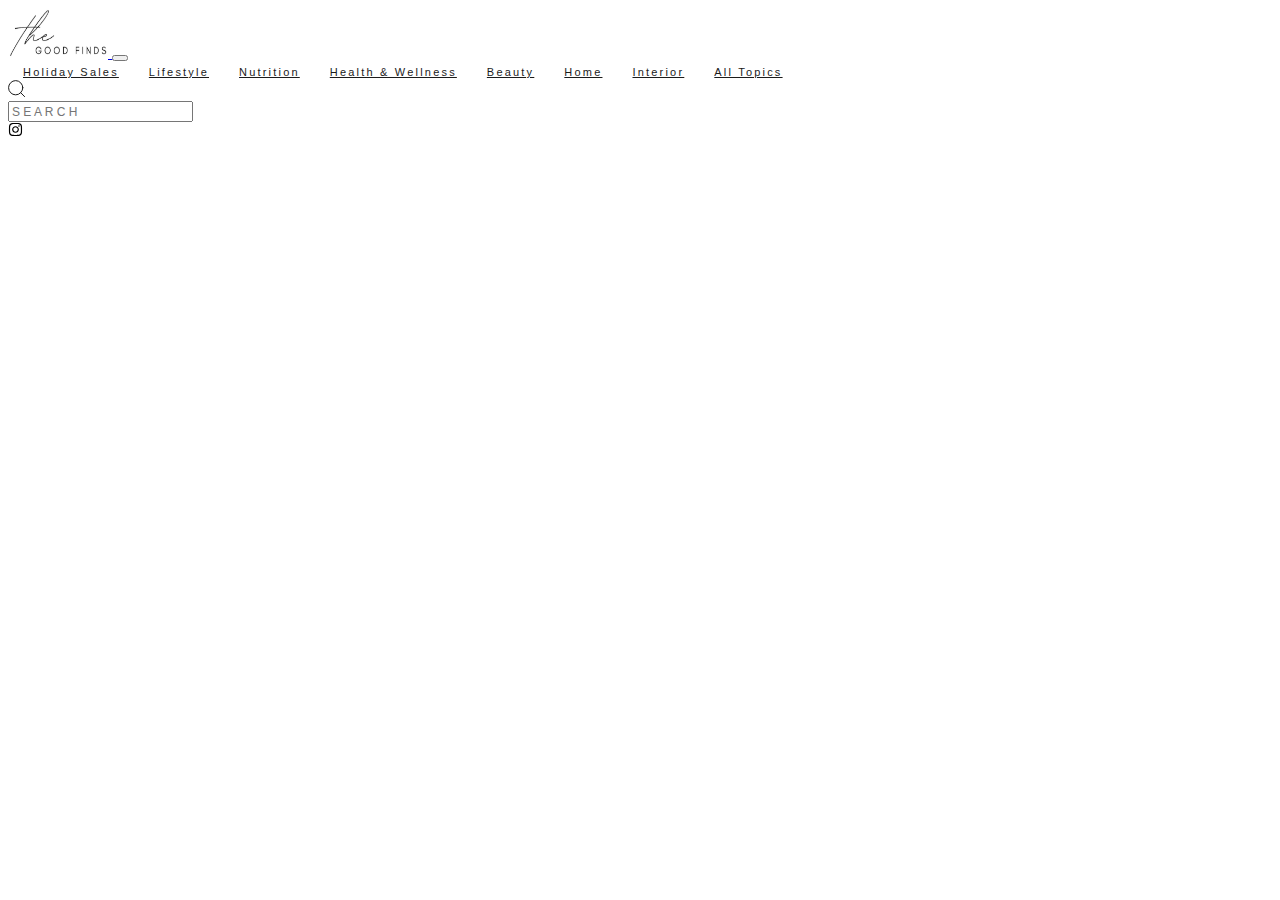
==== index.html @ d4df84d6 "first" ====
<!doctype html>
<html lang="en">

<head>
    <title>Title</title>
    <!-- Required meta tags -->
    <meta charset="utf-8" />
    <meta name="viewport" content="width=device-width, initial-scale=1, shrink-to-fit=no" />

    <!-- Bootstrap CSS v5.2.1 -->
    <link href="https://cdn.jsdelivr.net/npm/bootstrap@5.3.2/dist/css/bootstrap.min.css" rel="stylesheet"
        integrity="sha384-T3c6CoIi6uLrA9TneNEoa7RxnatzjcDSCmG1MXxSR1GAsXEV/Dwwykc2MPK8M2HN" crossorigin="anonymous" />
    <link rel="stylesheet" href="assets/css/style.css">
    <!-- <link rel="stylesheet" href="https://pro.fontawesome.com/releases/v6.0.0-beta3/css/all.css"> -->
</head>

<body>
    <!-- navbar -->
    <header>
        <nav class="navbar navbar-expand-lg custom-navbar py-0">
            <div class="container-fluid h-100" style="max-width: 1500px;">
                <a class="navbar-brand" href="#!">
                    <img src="assets/images/logo/logo.webp" alt="logo" width="100" height="50">
                </a>
                <button class="navbar-toggler d-lg-none" type="button" data-bs-toggle="collapse"
                    data-bs-target="#collapsibleNavId" aria-controls="collapsibleNavId" aria-expanded="false"
                    aria-label="Toggle navigation">
                    <span class="navbar-toggler-icon"></span>
                </button>
                <div class="collapse navbar-collapse custom-navbar-collapse" id="collapsibleNavId">
                    <nav class="nav-under mx-auto">
                        <ul class="menu">
                            <li class="menu-item position-relative pointer mx-2 mx-xxl-3 align-content-center">
                                <a href="#!" class="text-decoration-none text-uppercase">
                                    Holiday Sales
                                </a>
                            </li>
                            <li class="menu-item position-relative pointer mx-2 mx-xxl-3 align-content-center">
                                <a href="#!" class="text-decoration-none text-uppercase">
                                    Lifestyle
                                </a>
                            </li>
                            <li class="menu-item position-relative pointer mx-2 mx-xxl-3 align-content-center">
                                <a href="#!" class="text-decoration-none text-uppercase">
                                    Nutrition
                                </a>
                            </li>
                            <li class="menu-item position-relative pointer mx-2 mx-xxl-3 align-content-center">
                                <a href="#!" class="text-decoration-none text-uppercase">
                                    Health & Wellness
                                </a>
                            </li>
                            <li class="menu-item position-relative pointer mx-2 mx-xxl-3 align-content-center">
                                <a href="#!" class="text-decoration-none text-uppercase">
                                    Beauty
                                </a>
                            </li>
                            <li class="menu-item position-relative pointer mx-2 mx-xxl-3 align-content-center">
                                <a href="#!" class="text-decoration-none text-uppercase">
                                    Home
                                </a>
                            </li>
                            <li class="menu-item position-relative pointer mx-2 mx-xxl-3 align-content-center">
                                <a href="#!" class="text-decoration-none text-uppercase">
                                    Interior
                                </a>
                            </li>
                            <li class="menu-item position-relative pointer mx-2 mx-xxl-3 align-content-center">
                                <a href="#!" class="text-decoration-none text-uppercase">
                                    All Topics
                                </a>
                            </li>
                        </ul>
                        <div class="underline"></div>
                    </nav>
                    <form class="d-flex my-2 my-lg-0">
                        <div class="d-flex justify-content-center align-items-center">
                            <div class="">
                                <svg xmlns="http://www.w3.org/2000/svg" xmlns:xlink="http://www.w3.org/1999/xlink"
                                    x="0px" y="0px" width="17.17px" height="17.21px" viewBox="3.42 3.38 17.17 17.21"
                                    enable-background="new 3.42 3.38 17.17 17.21" xml:space="preserve">
                                    <g>
                                        <circle fill="none" stroke="#1B1B1B" stroke-linecap="round"
                                            stroke-linejoin="round" cx="11.11" cy="11.11" r="7.11"></circle>
                                        <line fill="none" stroke="#1B1B1B" stroke-linecap="round"
                                            stroke-linejoin="round" x1="20" y1="20" x2="16.13" y2="16.13"></line>
                                    </g>
                                </svg>
                            </div>
                            <div class="ps-1 d-flex justify-content-center align-items-center">
                                <input class="navbar-input border-0 py-1 rounded ps-2 outline-none" placeholder="S E A R C H"
                                    type="search" name="" id="">
                                <div class="navbar-insta">
                                    <svg xmlns="http://www.w3.org/2000/svg" width="15" height="15"
                                        viewBox="0 0 448 512">
                                        <path
                                            d="M224.1 141c-63.6 0-114.9 51.3-114.9 114.9s51.3 114.9 114.9 114.9S339 319.5 339 255.9 287.7 141 224.1 141zm0 189.6c-41.1 0-74.7-33.5-74.7-74.7s33.5-74.7 74.7-74.7 74.7 33.5 74.7 74.7-33.6 74.7-74.7 74.7zm146.4-194.3c0 14.9-12 26.8-26.8 26.8-14.9 0-26.8-12-26.8-26.8s12-26.8 26.8-26.8 26.8 12 26.8 26.8zm76.1 27.2c-1.7-35.9-9.9-67.7-36.2-93.9-26.2-26.2-58-34.4-93.9-36.2-37-2.1-147.9-2.1-184.9 0-35.8 1.7-67.6 9.9-93.9 36.1s-34.4 58-36.2 93.9c-2.1 37-2.1 147.9 0 184.9 1.7 35.9 9.9 67.7 36.2 93.9s58 34.4 93.9 36.2c37 2.1 147.9 2.1 184.9 0 35.9-1.7 67.7-9.9 93.9-36.2 26.2-26.2 34.4-58 36.2-93.9 2.1-37 2.1-147.8 0-184.8zM398.8 388c-7.8 19.6-22.9 34.7-42.6 42.6-29.5 11.7-99.5 9-132.1 9s-102.7 2.6-132.1-9c-19.6-7.8-34.7-22.9-42.6-42.6-11.7-29.5-9-99.5-9-132.1s-2.6-102.7 9-132.1c7.8-19.6 22.9-34.7 42.6-42.6 29.5-11.7 99.5-9 132.1-9s102.7-2.6 132.1 9c19.6 7.8 34.7 22.9 42.6 42.6 11.7 29.5 9 99.5 9 132.1s2.7 102.7-9 132.1z" />
                                    </svg>
                                </div>
                            </div>
                        </div>
                    </form>
                </div>
            </div>
        </nav>
    </header>

    <!-- navbar -->
    <main></main>
    <footer>
        <!-- place footer here -->
    </footer>
    <!-- Bootstrap JavaScript Libraries -->
    <script src="https://cdn.jsdelivr.net/npm/@popperjs/core@2.11.8/dist/umd/popper.min.js"
        integrity="sha384-I7E8VVD/ismYTF4hNIPjVp/Zjvgyol6VFvRkX/vR+Vc4jQkC+hVqc2pM8ODewa9r"
        crossorigin="anonymous"></script>

    <script src="https://cdn.jsdelivr.net/npm/bootstrap@5.3.2/dist/js/bootstrap.min.js"
        integrity="sha384-BBtl+eGJRgqQAUMxJ7pMwbEyER4l1g+O15P+16Ep7Q9Q+zqX6gSbd85u4mG4QzX+"
        crossorigin="anonymous"></script>
    <script>
        const menuItems = document.querySelectorAll('.menu-item');
        const underline = document.querySelector('.underline');

        menuItems.forEach(item => {
            item.addEventListener('mouseenter', (e) => {
                const itemRect = e.target.getBoundingClientRect();
                const navRect = e.target.parentElement.getBoundingClientRect();
                underline.style.width = `${itemRect.width}px`;
                underline.style.left = `${itemRect.left - navRect.left}px`;
            });

            item.addEventListener('mouseleave', () => {
                underline.style.width = '0';
            });
        });

    </script>
</body>

</html>
---- assets/css/style.css ----
/* *{

} */

/* DEFAULT CLASSES */
.outline-none {
  outline: none !important;
}
.underliner {
  text-decoration: none;
}
.underliner:hover {
  text-decoration: underline;
}
.pointer {
  cursor: pointer;
}
/* DEFAULT CLASSES */
/* --------------------------------------------- */
/* NAVBAR */
body {
  font-family: Arial, sans-serif;
}

.nav-under {
  position: relative;
}

.menu {
  display: flex;
  list-style: none;
  padding: 0;
  margin: 0;
}

.menu-item {
  margin: 0 15px;
  cursor: pointer;
  position: relative;
}
.menu-item > a {
  color: #1b1b1b;
  letter-spacing: 0.2em;
  font-size: 11px;
}

.underline {
  position: absolute;
  bottom: 0;
  height: 1px;
  background-color: #1b1b1b;
  width: 0;
  transition: 0.5s ease;
  transform: translateX(0);
}
.custom-navbar {
  height: 80px;
}
.custom-navbar-collapse {
  height: 100%;
}
.custom-navbar-collapse > nav,
.custom-navbar-collapse > nav > ul {
  height: 100%;
}
.navbar-input::placeholder {
  font-size: 12px;
  font-weight: 500;
}
.navbar-insta {
    transition: transform 0.3s ease;
}
.navbar-input{
    transition: all 0.2s ease;
}
.navbar-input:focus{
    box-shadow: -5px 0px 5px rgba(0, 0, 0, 0.119);
}
.navbar-input:focus + .navbar-insta {
  transform: translateX(2000%);
}
/* NAVBAR */
/* --------------------------------------------- */
/* INDEX */

/* INDEX */
/* --------------------------------------------- */

/* --------------------------------------------- */
/* --------------------------------------------- */
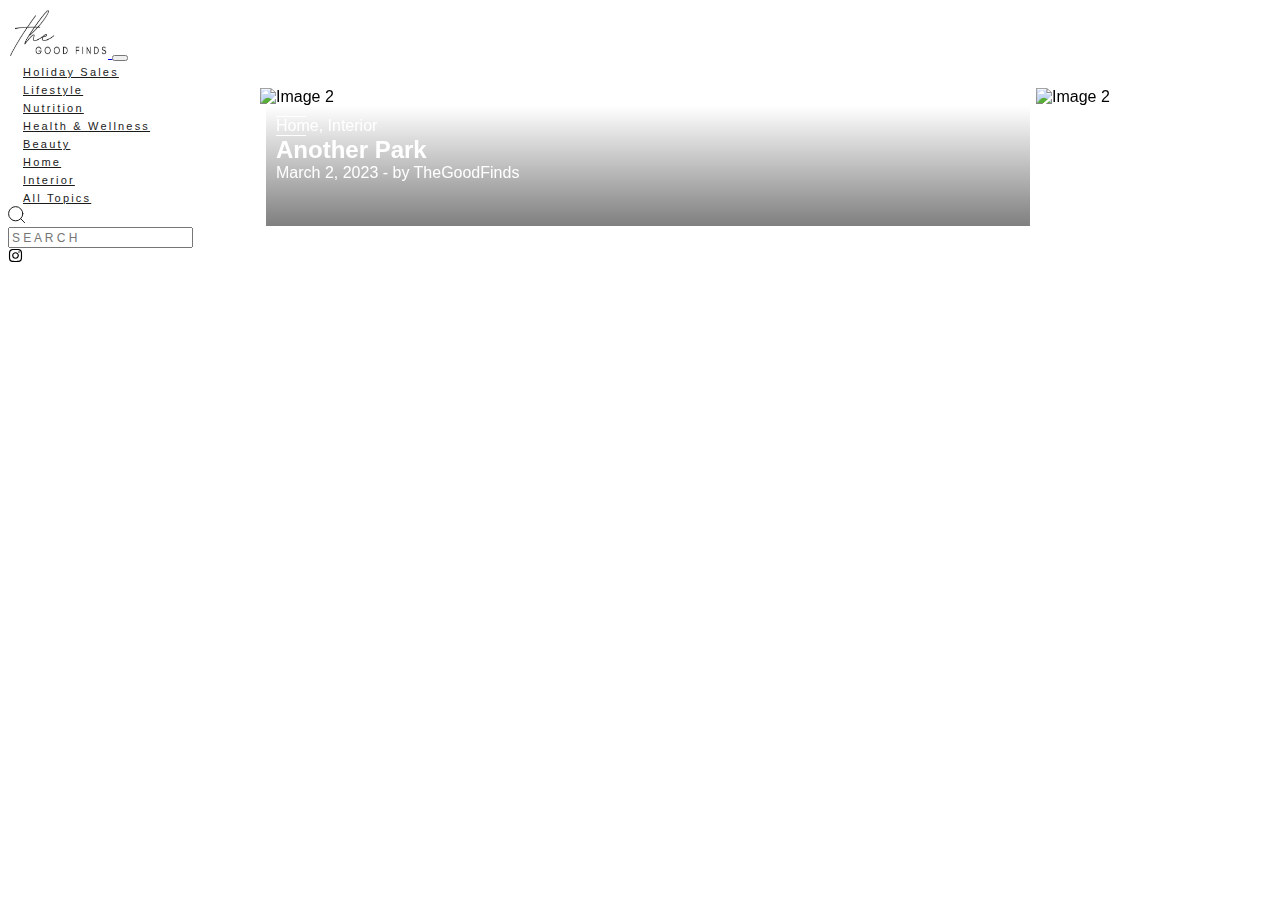
==== commit 6e5ce080: "second" ====
--- a/index.html
+++ b/index.html
@@ -12,9 +12,12 @@
         integrity="sha384-T3c6CoIi6uLrA9TneNEoa7RxnatzjcDSCmG1MXxSR1GAsXEV/Dwwykc2MPK8M2HN" crossorigin="anonymous" />
     <link rel="stylesheet" href="assets/css/style.css">
     <!-- <link rel="stylesheet" href="https://pro.fontawesome.com/releases/v6.0.0-beta3/css/all.css"> -->
+    <link rel="stylesheet" href="https://cdn.jsdelivr.net/npm/@splidejs/splide@4.1.4/dist/css/splide.min.css">
+
+
 </head>
 
-<body>
+<body class="">
     <!-- navbar -->
     <header>
         <nav class="navbar navbar-expand-lg custom-navbar py-0">
@@ -29,7 +32,7 @@
                 </button>
                 <div class="collapse navbar-collapse custom-navbar-collapse" id="collapsibleNavId">
                     <nav class="nav-under mx-auto">
-                        <ul class="menu">
+                        <ul class="menu d-block d-lg-flex">
                             <li class="menu-item position-relative pointer mx-2 mx-xxl-3 align-content-center">
                                 <a href="#!" class="text-decoration-none text-uppercase">
                                     Holiday Sales
@@ -73,43 +76,135 @@
                         </ul>
                         <div class="underline"></div>
                     </nav>
-                    <form class="d-flex my-2 my-lg-0">
-                        <div class="d-flex justify-content-center align-items-center">
-                            <div class="">
-                                <svg xmlns="http://www.w3.org/2000/svg" xmlns:xlink="http://www.w3.org/1999/xlink"
-                                    x="0px" y="0px" width="17.17px" height="17.21px" viewBox="3.42 3.38 17.17 17.21"
-                                    enable-background="new 3.42 3.38 17.17 17.21" xml:space="preserve">
-                                    <g>
-                                        <circle fill="none" stroke="#1B1B1B" stroke-linecap="round"
-                                            stroke-linejoin="round" cx="11.11" cy="11.11" r="7.11"></circle>
-                                        <line fill="none" stroke="#1B1B1B" stroke-linecap="round"
-                                            stroke-linejoin="round" x1="20" y1="20" x2="16.13" y2="16.13"></line>
-                                    </g>
+
+                </div>
+                <form class="d-flex my-2 my-lg-0 d-none d-lg-block">
+                    <div class="d-flex justify-content-center align-items-center">
+                        <div class="">
+                            <svg xmlns="http://www.w3.org/2000/svg" xmlns:xlink="http://www.w3.org/1999/xlink" x="0px"
+                                y="0px" width="17.17px" height="17.21px" viewBox="3.42 3.38 17.17 17.21"
+                                enable-background="new 3.42 3.38 17.17 17.21" xml:space="preserve">
+                                <g>
+                                    <circle fill="none" stroke="#1B1B1B" stroke-linecap="round" stroke-linejoin="round"
+                                        cx="11.11" cy="11.11" r="7.11"></circle>
+                                    <line fill="none" stroke="#1B1B1B" stroke-linecap="round" stroke-linejoin="round"
+                                        x1="20" y1="20" x2="16.13" y2="16.13"></line>
+                                </g>
+                            </svg>
+                        </div>
+                        <div class="ps-1 d-flex justify-content-center align-items-center">
+                            <input class="navbar-input border-0 py-1 rounded ps-2 outline-none"
+                                placeholder="S E A R C H" type="search" name="" id="">
+                            <div class="navbar-insta">
+                                <svg xmlns="http://www.w3.org/2000/svg" width="15" height="15" viewBox="0 0 448 512">
+                                    <path
+                                        d="M224.1 141c-63.6 0-114.9 51.3-114.9 114.9s51.3 114.9 114.9 114.9S339 319.5 339 255.9 287.7 141 224.1 141zm0 189.6c-41.1 0-74.7-33.5-74.7-74.7s33.5-74.7 74.7-74.7 74.7 33.5 74.7 74.7-33.6 74.7-74.7 74.7zm146.4-194.3c0 14.9-12 26.8-26.8 26.8-14.9 0-26.8-12-26.8-26.8s12-26.8 26.8-26.8 26.8 12 26.8 26.8zm76.1 27.2c-1.7-35.9-9.9-67.7-36.2-93.9-26.2-26.2-58-34.4-93.9-36.2-37-2.1-147.9-2.1-184.9 0-35.8 1.7-67.6 9.9-93.9 36.1s-34.4 58-36.2 93.9c-2.1 37-2.1 147.9 0 184.9 1.7 35.9 9.9 67.7 36.2 93.9s58 34.4 93.9 36.2c37 2.1 147.9 2.1 184.9 0 35.9-1.7 67.7-9.9 93.9-36.2 26.2-26.2 34.4-58 36.2-93.9 2.1-37 2.1-147.8 0-184.8zM398.8 388c-7.8 19.6-22.9 34.7-42.6 42.6-29.5 11.7-99.5 9-132.1 9s-102.7 2.6-132.1-9c-19.6-7.8-34.7-22.9-42.6-42.6-11.7-29.5-9-99.5-9-132.1s-2.6-102.7 9-132.1c7.8-19.6 22.9-34.7 42.6-42.6 29.5-11.7 99.5-9 132.1-9s102.7-2.6 132.1 9c19.6 7.8 34.7 22.9 42.6 42.6 11.7 29.5 9 99.5 9 132.1s2.7 102.7-9 132.1z" />
                                 </svg>
                             </div>
-                            <div class="ps-1 d-flex justify-content-center align-items-center">
-                                <input class="navbar-input border-0 py-1 rounded ps-2 outline-none" placeholder="S E A R C H"
-                                    type="search" name="" id="">
-                                <div class="navbar-insta">
-                                    <svg xmlns="http://www.w3.org/2000/svg" width="15" height="15"
-                                        viewBox="0 0 448 512">
-                                        <path
-                                            d="M224.1 141c-63.6 0-114.9 51.3-114.9 114.9s51.3 114.9 114.9 114.9S339 319.5 339 255.9 287.7 141 224.1 141zm0 189.6c-41.1 0-74.7-33.5-74.7-74.7s33.5-74.7 74.7-74.7 74.7 33.5 74.7 74.7-33.6 74.7-74.7 74.7zm146.4-194.3c0 14.9-12 26.8-26.8 26.8-14.9 0-26.8-12-26.8-26.8s12-26.8 26.8-26.8 26.8 12 26.8 26.8zm76.1 27.2c-1.7-35.9-9.9-67.7-36.2-93.9-26.2-26.2-58-34.4-93.9-36.2-37-2.1-147.9-2.1-184.9 0-35.8 1.7-67.6 9.9-93.9 36.1s-34.4 58-36.2 93.9c-2.1 37-2.1 147.9 0 184.9 1.7 35.9 9.9 67.7 36.2 93.9s58 34.4 93.9 36.2c37 2.1 147.9 2.1 184.9 0 35.9-1.7 67.7-9.9 93.9-36.2 26.2-26.2 34.4-58 36.2-93.9 2.1-37 2.1-147.8 0-184.8zM398.8 388c-7.8 19.6-22.9 34.7-42.6 42.6-29.5 11.7-99.5 9-132.1 9s-102.7 2.6-132.1-9c-19.6-7.8-34.7-22.9-42.6-42.6-11.7-29.5-9-99.5-9-132.1s-2.6-102.7 9-132.1c7.8-19.6 22.9-34.7 42.6-42.6 29.5-11.7 99.5-9 132.1-9s102.7-2.6 132.1 9c19.6 7.8 34.7 22.9 42.6 42.6 11.7 29.5 9 99.5 9 132.1s2.7 102.7-9 132.1z" />
-                                    </svg>
-                                </div>
-                            </div>
                         </div>
-                    </form>
-                </div>
+                    </div>
+                </form>
             </div>
         </nav>
     </header>
-
     <!-- navbar -->
-    <main></main>
+    <main>
+        <!-- SPLIDE -->
+        <section>
+            <div class="container mt-md-5">
+                <div class="splide" id="image-slider">
+                    <div class="splide__track">
+                        <ul class="splide__list">
+
+
+                            <li class="main-splide splide__slide text-center">
+                                <img class="img-fluid" width="600px" height="250px"
+                                    src="https://thegoodfinds.co/wp-content/uploads/2023/02/Albany-Park-Sectional-e1678729182365.webp"
+                                    alt="Image 2">
+                                <div
+                                    class="position-absolute w-100 h-100 bottom-0 start-0 splide-inner-absolute d-flex flex-column justify-content-end">
+                                    <div class="caption w-100 position-relative">
+                                        <div class="position-absolute bottom-0 start-0 w-100">
+                                            <div class="overflow-hidden my-2 animate-1 d-flex justify-content-center align-items-center">
+                                                <div class="left-animate mx-2"></div>
+                                                <p>Home, Interior</p>
+                                                <div class="right-animate mx-2"></div>
+                                            </div>
+                                            <div class="overflow-hidden my-2 animate-2">
+                                                <h2>Another Park</h2>
+                                            </div>
+                                            <div class="overflow-hidden my-2 animate-3">
+                                                <p>March 2, 2023 - by TheGoodFinds</p>
+                                            </div>
+                                        </div>
+                                    </div>
+                                </div>
+
+                            </li>
+                            <li class="main-splide splide__slide text-center">
+                                <img class="img-fluid" width="600px" height="250px"
+                                    src="https://thegoodfinds.co/wp-content/uploads/2023/02/Albany-Park-Sectional-e1678729182365.webp"
+                                    alt="Image 2">
+                                <div
+                                    class="position-absolute w-100 h-100 bottom-0 start-0 splide-inner-absolute d-flex flex-column justify-content-end">
+                                    <div class="caption w-100 position-relative">
+                                        <div class="position-absolute bottom-0 start-0 w-100">
+                                            <div class="overflow-hidden my-2 animate-1 d-flex justify-content-center align-items-center">
+                                                <div class="left-animate mx-2"></div>
+                                                <p>Home, Interior</p>
+                                                <div class="right-animate mx-2"></div>
+                                            </div>
+                                            <div class="overflow-hidden my-2 animate-2">
+                                                <h2>Another Park</h2>
+                                            </div>
+                                            <div class="overflow-hidden my-2 animate-3">
+                                                <p>March 2, 2023 - by TheGoodFinds</p>
+                                            </div>
+                                        </div>
+                                    </div>
+                                </div>
+
+                            </li>
+                            <li class="main-splide splide__slide text-center">
+                                <img class="img-fluid" width="600px" height="250px"
+                                    src="https://thegoodfinds.co/wp-content/uploads/2023/02/Albany-Park-Sectional-e1678729182365.webp"
+                                    alt="Image 2">
+                                <div
+                                    class="position-absolute w-100 h-100 bottom-0 start-0 splide-inner-absolute d-flex flex-column justify-content-end">
+                                    <div class="caption w-100 position-relative">
+                                        <div class="position-absolute bottom-0 start-0 w-100">
+                                            <div class="overflow-hidden my-2 animate-1 d-flex justify-content-center align-items-center">
+                                                <div class="left-animate mx-2"></div>
+                                                <p>Home, Interior</p>
+                                                <div class="right-animate mx-2"></div>
+                                            </div>
+                                            <div class="overflow-hidden my-2 animate-2">
+                                                <h2>Another Park</h2>
+                                            </div>
+                                            <div class="overflow-hidden my-2 animate-3">
+                                                <p>March 2, 2023 - by TheGoodFinds</p>
+                                            </div>
+                                        </div>
+                                    </div>
+                                </div>
+
+                            </li>
+
+                            <!-- Add more slides as needed -->
+                        </ul>
+                    </div>
+                </div>
+            </div>
+        </section>
+        <!-- SPLIDE -->
+
+    </main>
     <footer>
         <!-- place footer here -->
     </footer>
+
+    <script src="https://cdn.jsdelivr.net/npm/@splidejs/splide@4.1.4/dist/js/splide.min.js"></script>
+    <script src="assets/js/app.js"></script>
     <!-- Bootstrap JavaScript Libraries -->
     <script src="https://cdn.jsdelivr.net/npm/@popperjs/core@2.11.8/dist/umd/popper.min.js"
         integrity="sha384-I7E8VVD/ismYTF4hNIPjVp/Zjvgyol6VFvRkX/vR+Vc4jQkC+hVqc2pM8ODewa9r"
@@ -119,23 +214,35 @@
         integrity="sha384-BBtl+eGJRgqQAUMxJ7pMwbEyER4l1g+O15P+16Ep7Q9Q+zqX6gSbd85u4mG4QzX+"
         crossorigin="anonymous"></script>
     <script>
-        const menuItems = document.querySelectorAll('.menu-item');
-        const underline = document.querySelector('.underline');
-
-        menuItems.forEach(item => {
-            item.addEventListener('mouseenter', (e) => {
-                const itemRect = e.target.getBoundingClientRect();
-                const navRect = e.target.parentElement.getBoundingClientRect();
-                underline.style.width = `${itemRect.width}px`;
-                underline.style.left = `${itemRect.left - navRect.left}px`;
-            });
-
-            item.addEventListener('mouseleave', () => {
-                underline.style.width = '0';
-            });
-        });
+
+        new Splide('#image-slider', {
+            type: 'loop',
+            perPage: 1,
+            autoplay: 1,
+            interval: 3000,
+            pagination: false,
+            arrows: false,
+            fixedHeight: 400,
+            //fixedWidth:600,
+            //gap:20,
+            padding: 342,
+            breakpoints: {
+
+                1199: {
+                    fixedHeight: 300,
+                    padding: 162
+                },
+                1399: {
+                    padding: 252
+                },
+            }
+        }).mount();
+
+
+
 
     </script>
+
 </body>
 
 </html>--- a/assets/css/style.css
+++ b/assets/css/style.css
@@ -15,11 +15,19 @@
 .pointer {
   cursor: pointer;
 }
+.fs-12px {
+  font-size: 12px;
+}
+.fs-14px {
+  font-size: 12px;
+}
 /* DEFAULT CLASSES */
 /* --------------------------------------------- */
 /* NAVBAR */
 body {
   font-family: Arial, sans-serif;
+  min-height: 100vh;
+  min-width: 100vw;
 }
 
 .nav-under {
@@ -27,7 +35,6 @@
 }
 
 .menu {
-  display: flex;
   list-style: none;
   padding: 0;
   margin: 0;
@@ -53,8 +60,10 @@
   transition: 0.5s ease;
   transform: translateX(0);
 }
-.custom-navbar {
-  height: 80px;
+@media (min-width: 992px) {
+  .custom-navbar {
+    height: 80px;
+  }
 }
 .custom-navbar-collapse {
   height: 100%;
@@ -68,13 +77,13 @@
   font-weight: 500;
 }
 .navbar-insta {
-    transition: transform 0.3s ease;
+  transition: transform 0.3s ease;
 }
-.navbar-input{
-    transition: all 0.2s ease;
+.navbar-input {
+  transition: all 0.2s ease;
 }
-.navbar-input:focus{
-    box-shadow: -5px 0px 5px rgba(0, 0, 0, 0.119);
+.navbar-input:focus {
+  box-shadow: -5px 0px 5px rgba(0, 0, 0, 0.119);
 }
 .navbar-input:focus + .navbar-insta {
   transform: translateX(2000%);
@@ -82,7 +91,86 @@
 /* NAVBAR */
 /* --------------------------------------------- */
 /* INDEX */
+@keyframes moveY {
+  from {
+    transform: translateY(100px);
+  }
+  to {
+    transform: translateY(0px);
+  }
+}
+@keyframes widthy {
+  from{
+    width: 0px;
+  }
+  to {
+    width: 30px;
+  }
+}
 
+.splide__slide {
+  position: relative;
+}
+
+/* .splide__slide img {
+  width: 100%;
+  height: auto;
+  } */
+.splide-inner-absolute {
+  padding-left: 6px;
+  padding-right: 6px;
+}
+.caption {
+  /* position: absolute; */
+  /* bottom: 0; */
+  /* left: 0; */
+  transition: opacity 0.4s ease;
+  /* transition: moveY 0.4s ease; */
+  background: linear-gradient(0deg, rgba(0, 0, 0, 0.5), #00000000);
+  color: white;
+  padding: 10px;
+  opacity: 0;
+  min-height: 100px;
+  /* border-radius: 5px; */
+}
+/* ------------------------------------------------------- */
+.left-animate,.right-animate{
+  height: 1px;
+  background: #fff;
+  width: 30px;
+}
+.splide__slide.is-visible {
+  .caption {
+    opacity: 1 !important;
+  }
+  /* .caption>div>div>p,.caption>div>div>h2  {
+    animation: moveY 0.5s ease;
+  } */
+  .caption > div > .animate-1 > p{
+    animation: moveY 0.3s ease;
+  }
+  .caption > div > .animate-2 > h2{
+    animation: moveY 0.6s ease;
+  }
+  .caption > div > .animate-3 > p{
+    animation: moveY 0.9s ease;
+  }
+  .left-animate,.right-animate{
+    animation: widthy 0.5s ease;
+  }
+}
+  /* ------------------------------------------------------- */
+.splide:not(.is-overflow) .splide__list {
+  justify-content: center;
+}
+.caption p,
+.caption h2 {
+  margin: 0;
+}
+/* .splider-imger{
+  width: 600px;
+  height: 400px;
+} */
 /* INDEX */
 /* --------------------------------------------- */
 
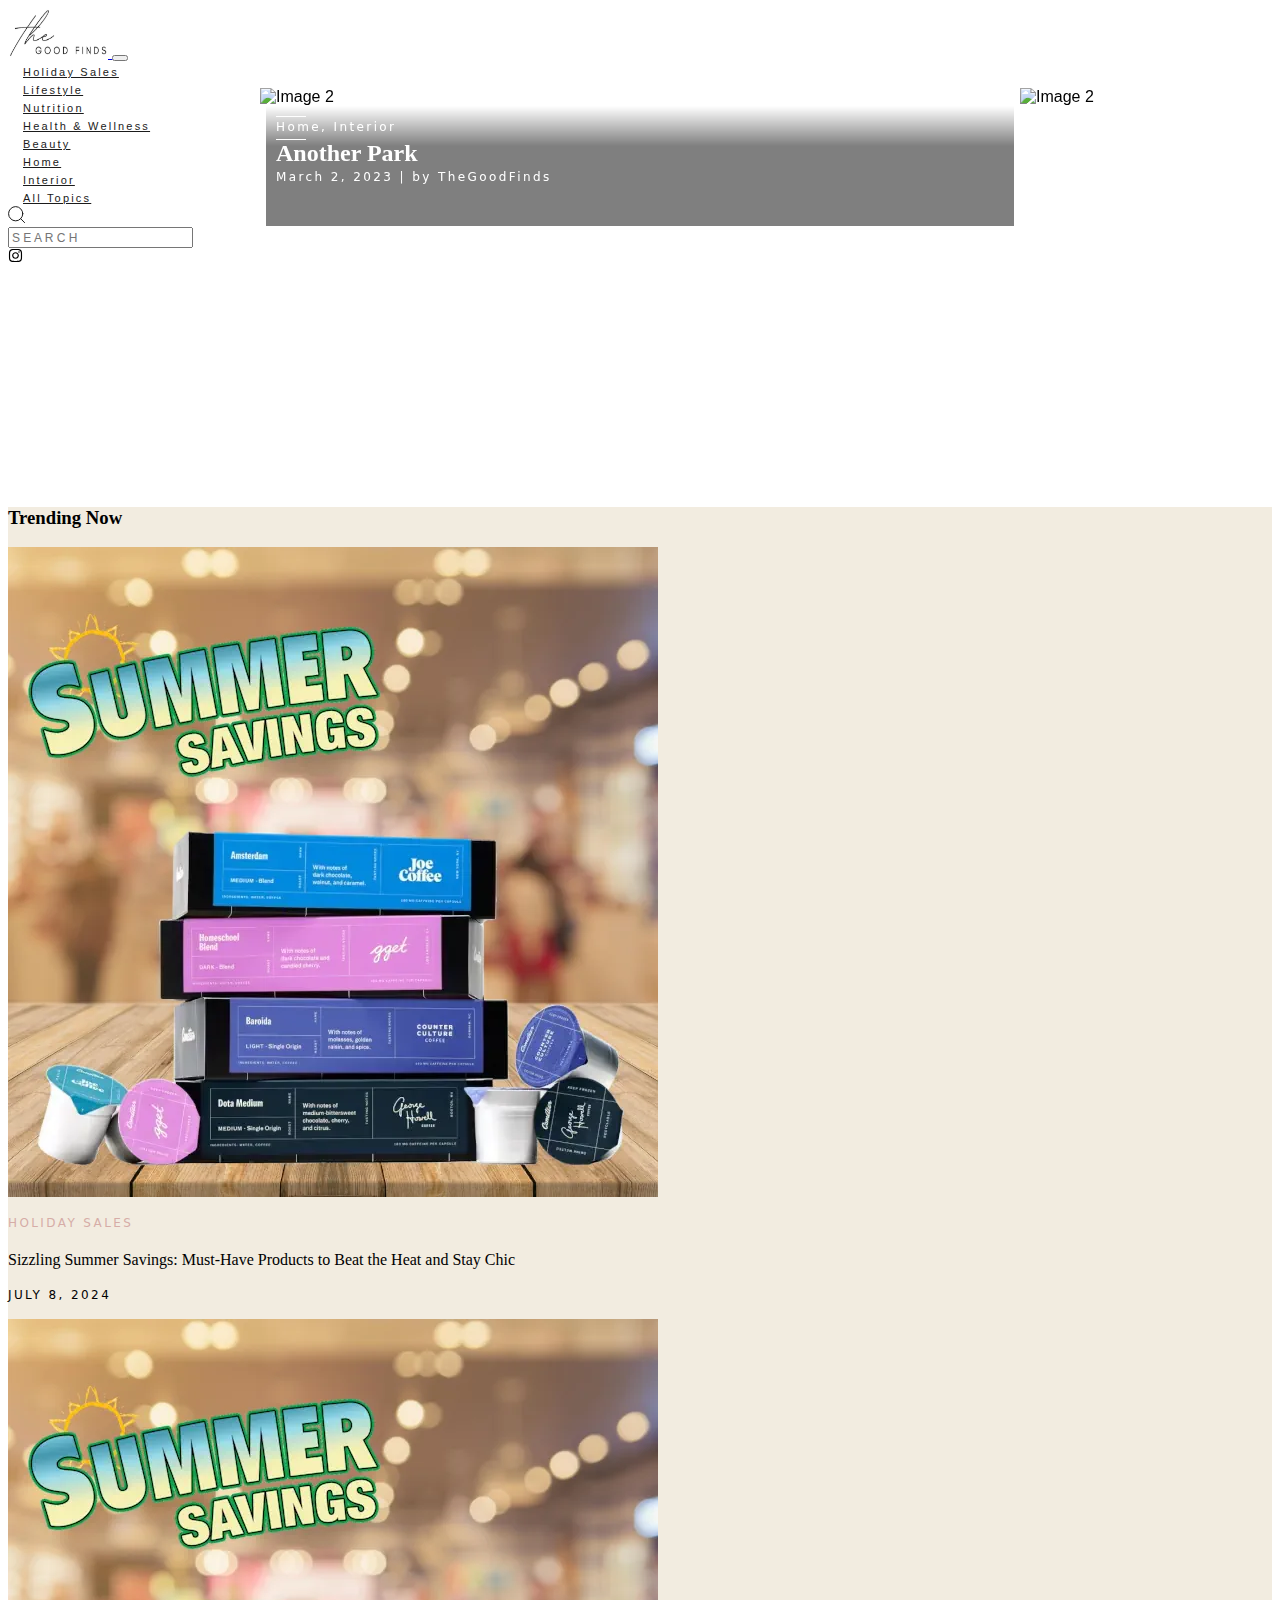
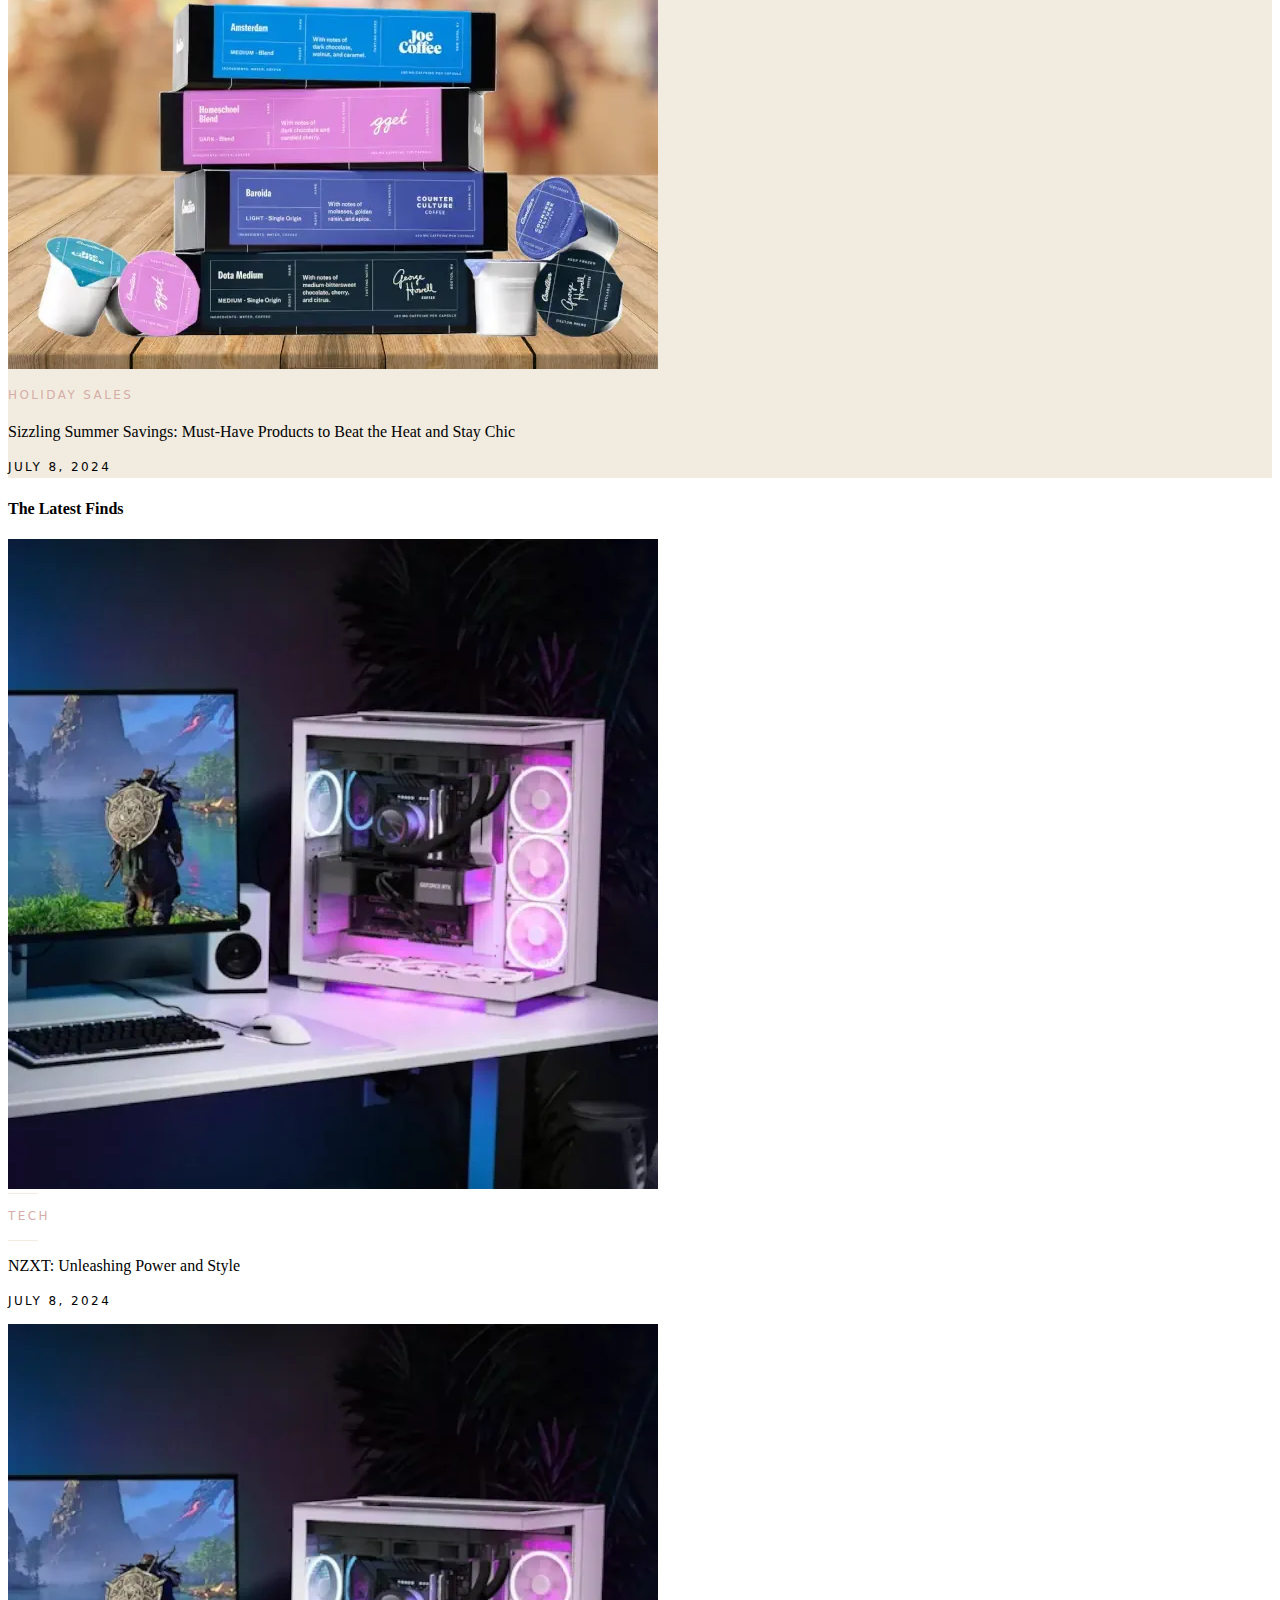
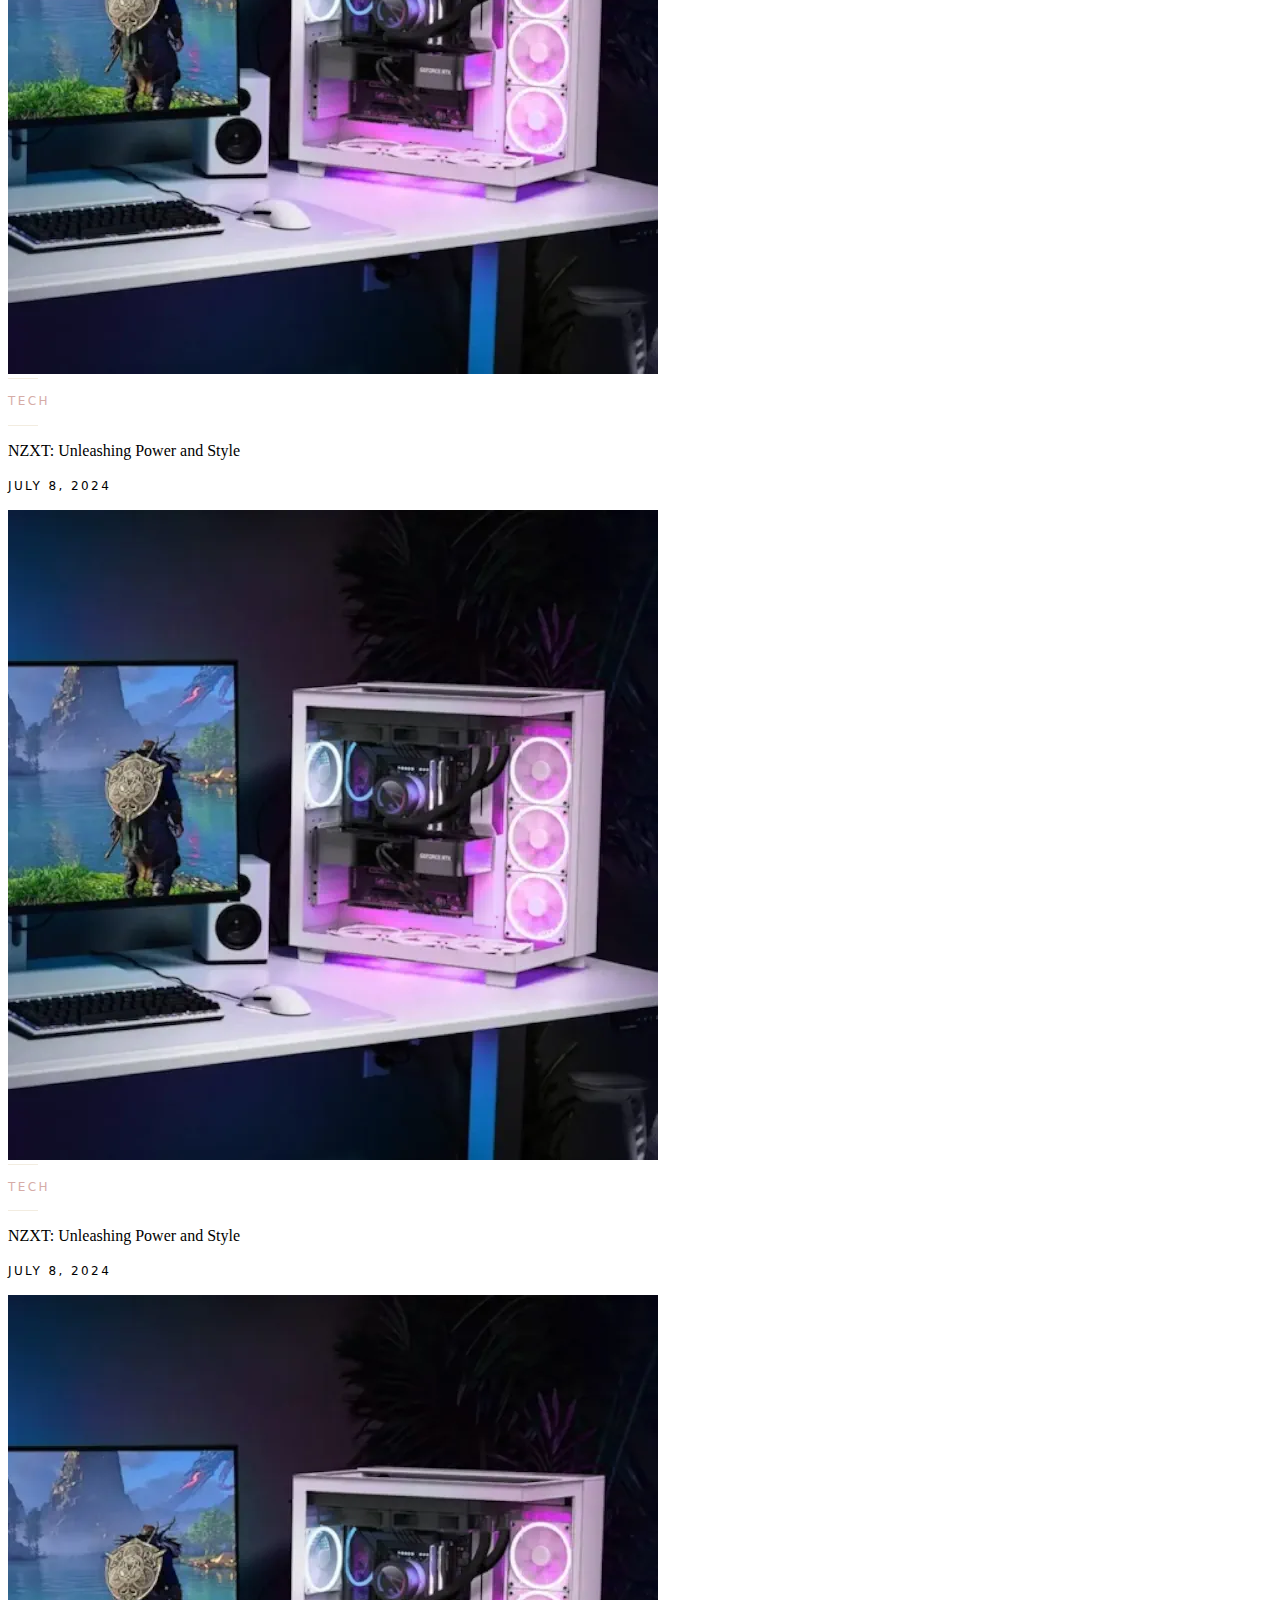
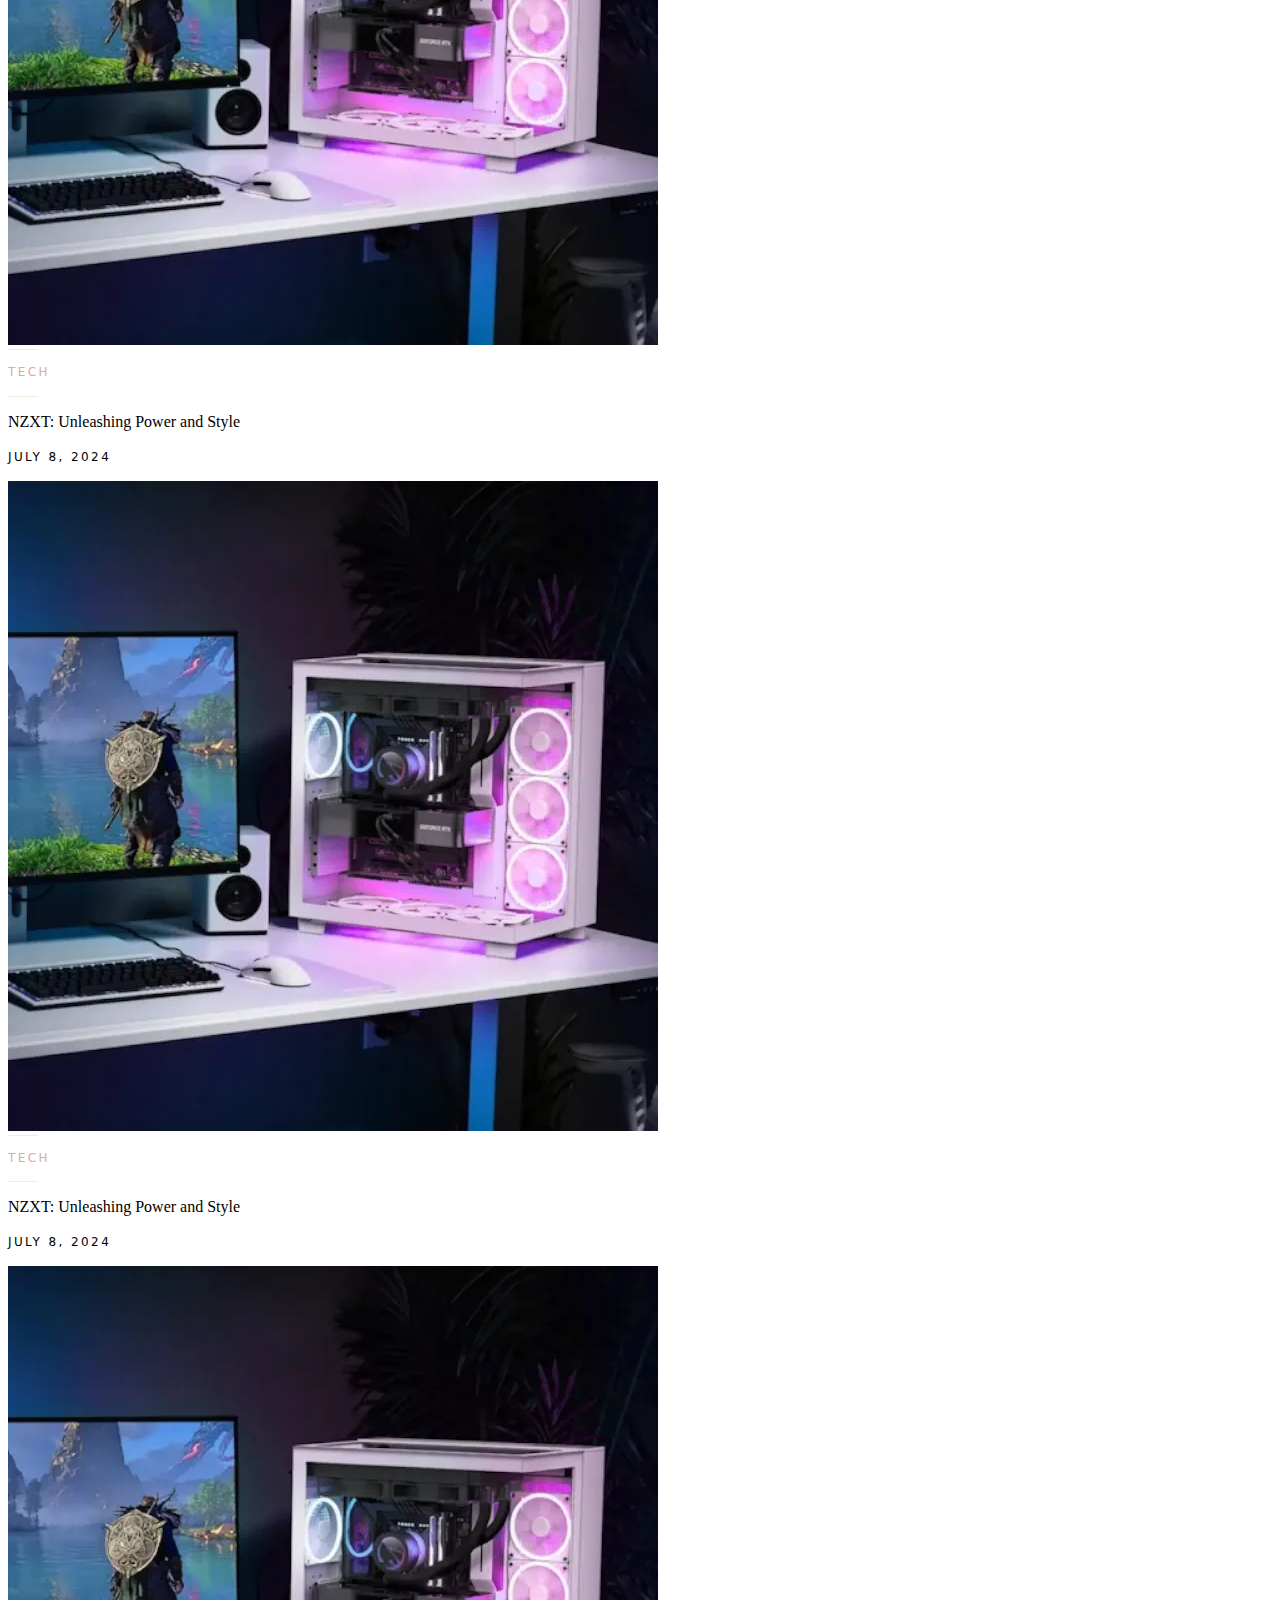
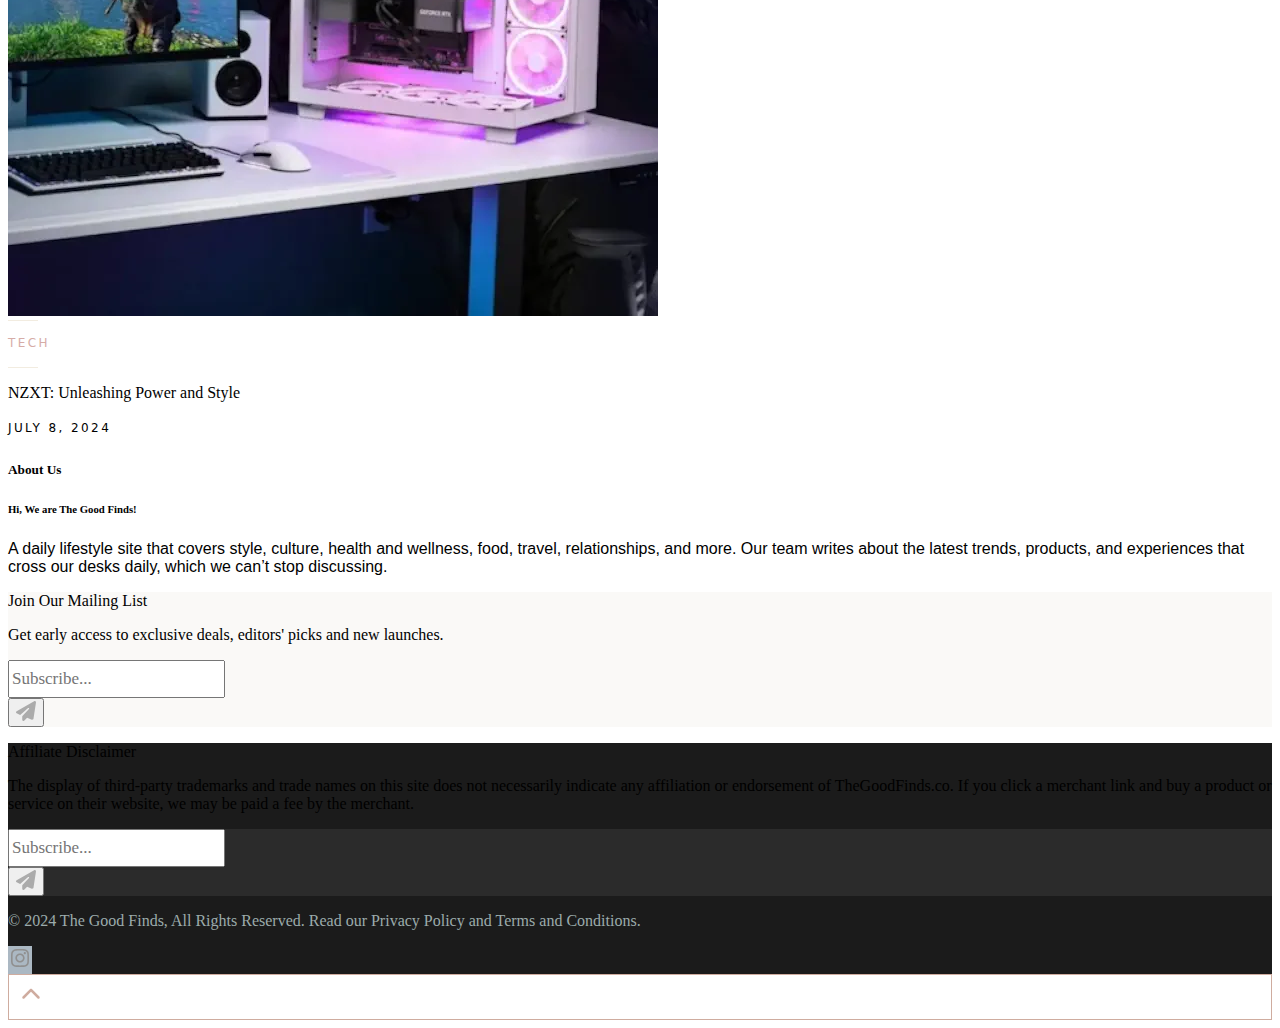
==== commit af145e36: "third" ====
--- a/index.html
+++ b/index.html
@@ -122,73 +122,26 @@
                                     src="https://thegoodfinds.co/wp-content/uploads/2023/02/Albany-Park-Sectional-e1678729182365.webp"
                                     alt="Image 2">
                                 <div
-                                    class="position-absolute w-100 h-100 bottom-0 start-0 splide-inner-absolute d-flex flex-column justify-content-end">
-                                    <div class="caption w-100 position-relative">
-                                        <div class="position-absolute bottom-0 start-0 w-100">
-                                            <div class="overflow-hidden my-2 animate-1 d-flex justify-content-center align-items-center">
-                                                <div class="left-animate mx-2"></div>
-                                                <p>Home, Interior</p>
-                                                <div class="right-animate mx-2"></div>
+                                    class="position-absolute w-100 bottom-0 start-0 splide-inner-absolute d-flex flex-column justify-content-end">
+                                    <div class="caption h-100 w-100 position-relative">
+                                        <div class="position-absolute h-100 bottom-0 start-0 w-100">
+                                            <div
+                                                class="overflow-hidden my-2 animate-1 d-flex justify-content-center align-items-center">
+                                                <div class="left-animate mx-3"></div>
+                                                <p class="font-mono text-uppercase">Home, Interior</p>
+                                                <div class="right-animate mx-3"></div>
                                             </div>
                                             <div class="overflow-hidden my-2 animate-2">
-                                                <h2>Another Park</h2>
+                                                <h2 class="font-gara">Another Park</h2>
                                             </div>
                                             <div class="overflow-hidden my-2 animate-3">
-                                                <p>March 2, 2023 - by TheGoodFinds</p>
+                                                <p class="font-mono text-uppercase">March 2, 2023 | by TheGoodFinds</p>
                                             </div>
                                         </div>
                                     </div>
                                 </div>
 
                             </li>
-                            <li class="main-splide splide__slide text-center">
-                                <img class="img-fluid" width="600px" height="250px"
-                                    src="https://thegoodfinds.co/wp-content/uploads/2023/02/Albany-Park-Sectional-e1678729182365.webp"
-                                    alt="Image 2">
-                                <div
-                                    class="position-absolute w-100 h-100 bottom-0 start-0 splide-inner-absolute d-flex flex-column justify-content-end">
-                                    <div class="caption w-100 position-relative">
-                                        <div class="position-absolute bottom-0 start-0 w-100">
-                                            <div class="overflow-hidden my-2 animate-1 d-flex justify-content-center align-items-center">
-                                                <div class="left-animate mx-2"></div>
-                                                <p>Home, Interior</p>
-                                                <div class="right-animate mx-2"></div>
-                                            </div>
-                                            <div class="overflow-hidden my-2 animate-2">
-                                                <h2>Another Park</h2>
-                                            </div>
-                                            <div class="overflow-hidden my-2 animate-3">
-                                                <p>March 2, 2023 - by TheGoodFinds</p>
-                                            </div>
-                                        </div>
-                                    </div>
-                                </div>
-
-                            </li>
-                            <li class="main-splide splide__slide text-center">
-                                <img class="img-fluid" width="600px" height="250px"
-                                    src="https://thegoodfinds.co/wp-content/uploads/2023/02/Albany-Park-Sectional-e1678729182365.webp"
-                                    alt="Image 2">
-                                <div
-                                    class="position-absolute w-100 h-100 bottom-0 start-0 splide-inner-absolute d-flex flex-column justify-content-end">
-                                    <div class="caption w-100 position-relative">
-                                        <div class="position-absolute bottom-0 start-0 w-100">
-                                            <div class="overflow-hidden my-2 animate-1 d-flex justify-content-center align-items-center">
-                                                <div class="left-animate mx-2"></div>
-                                                <p>Home, Interior</p>
-                                                <div class="right-animate mx-2"></div>
-                                            </div>
-                                            <div class="overflow-hidden my-2 animate-2">
-                                                <h2>Another Park</h2>
-                                            </div>
-                                            <div class="overflow-hidden my-2 animate-3">
-                                                <p>March 2, 2023 - by TheGoodFinds</p>
-                                            </div>
-                                        </div>
-                                    </div>
-                                </div>
-
-                            </li>
 
                             <!-- Add more slides as needed -->
                         </ul>
@@ -197,10 +150,261 @@
             </div>
         </section>
         <!-- SPLIDE -->
-
+        <!-- TRENDING NOW -->
+        <section class="pt-md-5">
+            <div class="bg-beige my-md-5 py-md-4">
+                <div class="container ">
+                    <h3 class="display-4 fw-light mb-4 text-center font-gara">Trending Now</h3>
+                    <div class="row w-100 justify-content-center m-auto pt-2 pb-2 px-2 px-lg-5 ">
+                        <div class="col-12 col-md-5">
+                            <div class="text-center">
+                                <div>
+                                    <img class="img-fluid" src="assets/images/blogs/summer.webp" alt="">
+                                </div>
+                                <div>
+                                    <p class="text-beiger font-mono">HOLIDAY SALES</p>
+                                    <p class="font-gara fs-4 px-lg-5 fw-lighter text-ellipsis-3">Sizzling Summer
+                                        Savings: Must-Have
+                                        Products to Beat the Heat
+                                        and
+                                        Stay Chic</p>
+                                    <p class="text-secondary font-mono">JULY 8, 2024</p>
+                                </div>
+                            </div>
+                        </div>
+                        <div class="col-12 col-md-5">
+                            <div class="text-center">
+                                <div>
+                                    <img class="img-fluid" src="assets/images/blogs/summer.webp" alt="">
+                                </div>
+                                <div>
+                                    <p class="text-beiger font-mono">HOLIDAY SALES</p>
+                                    <p class="font-gara fs-4 px-lg-5 fw-lighter text-ellipsis-3">Sizzling Summer
+                                        Savings: Must-Have
+                                        Products to Beat the Heat
+                                        and
+                                        Stay Chic</p>
+                                    <p class="text-secondary font-mono">JULY 8, 2024</p>
+                                </div>
+                            </div>
+                        </div>
+                    </div>
+                </div>
+            </div>
+        </section>
+        <!-- TRENDING NOW -->
+        <!-- LATEST -->
+        <section>
+            <div class="container">
+                <h4 class="display-5 fw-light mb-md-5 text-center font-gara">The Latest Finds</h4>
+                <div class="row m-auto w-100 px-lg-5">
+                    <div class="col-12 col-md-4 mb-3">
+                        <div class="text-center">
+                            <div>
+                                <img class="img-fluid" src="assets/images/blogs/nzxt.webp" alt="bloger">
+                            </div>
+                            <div>
+                                <div class="d-flex justify-content-center align-items-center mb-1">
+                                    <div class="bg-beige mx-2" style="height:1px;width:30px;"></div>
+                                    <p class="text-beiger font-mono mb-0 text-truncate">TECH</p>
+                                    <div class="bg-beige mx-2" style="height:1px;width:30px;"></div>
+                                </div>
+                                <p class="font-gara fs-5 px-lg-2 mb-2 fw-lighter text-ellipsis-3">NZXT: Unleashing Power
+                                    and Style</p>
+                                <p class="text-secondary font-mono">JULY 8, 2024</p>
+                            </div>
+                        </div>
+                    </div>
+                    <div class="col-12 col-md-4 mb-3">
+                        <div class="text-center">
+                            <div>
+                                <img class="img-fluid" src="assets/images/blogs/nzxt.webp" alt="bloger">
+                            </div>
+                            <div>
+                                <div class="d-flex justify-content-center align-items-center mb-1">
+                                    <div class="bg-beige mx-2" style="height:1px;width:30px;"></div>
+                                    <p class="text-beiger font-mono mb-0 text-truncate">TECH</p>
+                                    <div class="bg-beige mx-2" style="height:1px;width:30px;"></div>
+                                </div>
+                                <p class="font-gara fs-5 px-lg-2 mb-2 fw-lighter text-ellipsis-3">NZXT: Unleashing Power
+                                    and Style</p>
+                                <p class="text-secondary font-mono">JULY 8, 2024</p>
+                            </div>
+                        </div>
+                    </div>
+                    <div class="col-12 col-md-4 mb-3">
+                        <div class="text-center">
+                            <div>
+                                <img class="img-fluid" src="assets/images/blogs/nzxt.webp" alt="bloger">
+                            </div>
+                            <div>
+                                <div class="d-flex justify-content-center align-items-center mb-1">
+                                    <div class="bg-beige mx-2" style="height:1px;width:30px;"></div>
+                                    <p class="text-beiger font-mono mb-0 text-truncate">TECH</p>
+                                    <div class="bg-beige mx-2" style="height:1px;width:30px;"></div>
+                                </div>
+                                <p class="font-gara fs-5 px-lg-2 mb-2 fw-lighter text-ellipsis-3">NZXT: Unleashing Power
+                                    and Style</p>
+                                <p class="text-secondary font-mono">JULY 8, 2024</p>
+                            </div>
+                        </div>
+                    </div>
+                    <div class="col-12 col-md-4 mb-3">
+                        <div class="text-center">
+                            <div>
+                                <img class="img-fluid" src="assets/images/blogs/nzxt.webp" alt="bloger">
+                            </div>
+                            <div>
+                                <div class="d-flex justify-content-center align-items-center mb-1">
+                                    <div class="bg-beige mx-2" style="height:1px;width:30px;"></div>
+                                    <p class="text-beiger font-mono mb-0 text-truncate">TECH</p>
+                                    <div class="bg-beige mx-2" style="height:1px;width:30px;"></div>
+                                </div>
+                                <p class="font-gara fs-5 px-lg-2 mb-2 fw-lighter text-ellipsis-3">NZXT: Unleashing Power
+                                    and Style</p>
+                                <p class="text-secondary font-mono">JULY 8, 2024</p>
+                            </div>
+                        </div>
+                    </div>
+                    <div class="col-12 col-md-4 mb-3">
+                        <div class="text-center">
+                            <div>
+                                <img class="img-fluid" src="assets/images/blogs/nzxt.webp" alt="bloger">
+                            </div>
+                            <div>
+                                <div class="d-flex justify-content-center align-items-center mb-1">
+                                    <div class="bg-beige mx-2" style="height:1px;width:30px;"></div>
+                                    <p class="text-beiger font-mono mb-0 text-truncate">TECH</p>
+                                    <div class="bg-beige mx-2" style="height:1px;width:30px;"></div>
+                                </div>
+                                <p class="font-gara fs-5 px-lg-2 mb-2 fw-lighter text-ellipsis-3">NZXT: Unleashing Power
+                                    and Style</p>
+                                <p class="text-secondary font-mono">JULY 8, 2024</p>
+                            </div>
+                        </div>
+                    </div>
+                    <div class="col-12 col-md-4 mb-3">
+                        <div class="text-center">
+                            <div>
+                                <img class="img-fluid" src="assets/images/blogs/nzxt.webp" alt="bloger">
+                            </div>
+                            <div>
+                                <div class="d-flex justify-content-center align-items-center mb-1">
+                                    <div class="bg-beige mx-2" style="height:1px;width:30px;"></div>
+                                    <p class="text-beiger font-mono mb-0 text-truncate">TECH</p>
+                                    <div class="bg-beige mx-2" style="height:1px;width:30px;"></div>
+                                </div>
+                                <p class="font-gara fs-5 px-lg-2 mb-2 fw-lighter text-ellipsis-3">NZXT: Unleashing Power
+                                    and Style</p>
+                                <p class="text-secondary font-mono">JULY 8, 2024</p>
+                            </div>
+                        </div>
+                    </div>
+                </div>
+            </div>
+        </section>
+        <!-- LATEST -->
+        <!-- ABOUT US  -->
+        <section>
+            <div class="my-3 my-md-4">
+                <div class="container">
+                    <h5 class="display-5 fw-light mb-4 text-center font-gara">About Us</h5>
+                    <h6 class="display-6 fw-light mb-4 text-center font-gara">Hi, We are The Good Finds!</h6>
+                    <p class="col-11 px-0 m-auto text-center text-secondary fs-5">A daily lifestyle site that covers
+                        style, culture, health and wellness, food, travel,
+                        relationships,
+                        and more. Our team writes about the latest trends, products, and experiences that cross our
+                        desks
+                        daily, which we can’t stop discussing.</p>
+                </div>
+            </div>
+        </section>
+        <!-- ABOUT US  -->
+        <!-- SUBSCRIBE -->
+        <section>
+            <div class="py-md-5 py-3 mb-3 mb-md-5" style="background: #FAF9F7;">
+                <div class="container">
+                    <p class="fs-2 fw-light mb-1 text-center font-gara">Join Our Mailing List</p>
+                    <p class="fs-5 fw-light mb-3 text-center font-gara">Get early access to exclusive deals, editors'
+                        picks and new launches.</p>
+                    <div
+                        class="pointer col-lg-10 m-auto d-flex justify-content-between align-items-center bg-white px-2 py-2 ">
+                        <div class="w-100">
+                            <input style="height:38px" placeholder="Subscribe..."
+                                class="pointer subs-input ps-3 w-100 bg-transparent rounded-0 shadow-none outline-none border-0"
+                                type="search" name="subs" id="subs">
+                        </div>
+                        <div>
+                            <button class="px-2 bg-transparent rounded-0 shadow-none outline-none border-0">
+                                <svg xmlns="http://www.w3.org/2000/svg" viewBox="0 0 512 512" width="20" height="20"
+                                    fill="#ABABAB">
+                                    <path
+                                        d="M498.1 5.6c10.1 7 15.4 19.1 13.5 31.2l-64 416c-1.5 9.7-7.4 18.2-16 23s-18.9 5.4-28 1.6L284 427.7l-68.5 74.1c-8.9 9.7-22.9 12.9-35.2 8.1S160 493.2 160 480l0-83.6c0-4 1.5-7.8 4.2-10.8L331.8 202.8c5.8-6.3 5.6-16-.4-22s-15.7-6.4-22-.7L106 360.8 17.7 316.6C7.1 311.3 .3 300.7 0 288.9s5.9-22.8 16.1-28.7l448-256c10.7-6.1 23.9-5.5 34 1.4z" />
+                                </svg>
+                            </button>
+                        </div>
+                    </div>
+                </div>
+            </div>
+        </section>
+        <!-- SUBSCRIBE -->
     </main>
-    <footer>
-        <!-- place footer here -->
+    <footer class="pt-md-5">
+        <div class="container-fluid pt-3 pb-3 pt-md-5" style='background: #1B1B1B;'>
+            <div class="py-md-5 col-xl-3 col-lg-5 col-md-7 col-12 px-xxl-4 text-center m-auto">
+                <p class="font-gara fs-5 mb-md-5 text-light">Affiliate Disclaimer</p>
+                <p class="fs-5 font-gara text-light text-start">The display of third-party trademarks and trade names on
+                    this site does
+                    not
+                    necessarily indicate any
+                    affiliation or endorsement of TheGoodFinds.co.
+                    If you click a merchant link and buy a product or service on their website, we may be paid a fee by
+                    the merchant.</p>
+                <div class="pointer m-auto d-flex justify-content-between align-items-center mt-md-5 px-2 py-2 "
+                    style="background: #2B2B2B;">
+                    <div class="w-100">
+                        <input style="height:38px" placeholder="Subscribe..."
+                            class="pointer text-white subs-input ps-3 w-100 bg-transparent rounded-0 shadow-none outline-none border-0"
+                            type="search" name="subs" id="subs">
+                    </div>
+                    <div>
+                        <button class="px-2 bg-transparent rounded-0 shadow-none outline-none border-0">
+                            <svg xmlns="http://www.w3.org/2000/svg" viewBox="0 0 512 512" width="20" height="20"
+                                fill="#ABABAB">
+                                <path
+                                    d="M498.1 5.6c10.1 7 15.4 19.1 13.5 31.2l-64 416c-1.5 9.7-7.4 18.2-16 23s-18.9 5.4-28 1.6L284 427.7l-68.5 74.1c-8.9 9.7-22.9 12.9-35.2 8.1S160 493.2 160 480l0-83.6c0-4 1.5-7.8 4.2-10.8L331.8 202.8c5.8-6.3 5.6-16-.4-22s-15.7-6.4-22-.7L106 360.8 17.7 316.6C7.1 311.3 .3 300.7 0 288.9s5.9-22.8 16.1-28.7l448-256c10.7-6.1 23.9-5.5 34 1.4z" />
+                            </svg>
+                        </button>
+                    </div>
+                </div>
+            </div>
+            <div class="border-top border-secondary text-center pt-3">
+                <p class="font-gara brighter pb-md-5"> © 2024 The Good Finds, All Rights Reserved. Read our <a href="#!"
+                        class="underliner brighter brighter-hover">Privacy Policy</a> and <a href="#!"
+                        class="underliner brighter brighter-hover">Terms and
+                        Conditions.</a></p>
+                <a href="#!">
+                    <div class="mt-md-5 icon-foot p-1 m-auto rounded-circle"
+                        style="width:fit-content;background: #ABB8C3;"><svg width="24" height="24" viewBox="0 0 24 24"
+                            version="1.1" fill="#909090" xmlns="http://www.w3.org/2000/svg" aria-hidden="true"
+                            focusable="false">
+                            <path
+                                d="M12,4.622c2.403,0,2.688,0.009,3.637,0.052c0.877,0.04,1.354,0.187,1.671,0.31c0.42,0.163,0.72,0.358,1.035,0.673 c0.315,0.315,0.51,0.615,0.673,1.035c0.123,0.317,0.27,0.794,0.31,1.671c0.043,0.949,0.052,1.234,0.052,3.637 s-0.009,2.688-0.052,3.637c-0.04,0.877-0.187,1.354-0.31,1.671c-0.163,0.42-0.358,0.72-0.673,1.035 c-0.315,0.315-0.615,0.51-1.035,0.673c-0.317,0.123-0.794,0.27-1.671,0.31c-0.949,0.043-1.233,0.052-3.637,0.052 s-2.688-0.009-3.637-0.052c-0.877-0.04-1.354-0.187-1.671-0.31c-0.42-0.163-0.72-0.358-1.035-0.673 c-0.315-0.315-0.51-0.615-0.673-1.035c-0.123-0.317-0.27-0.794-0.31-1.671C4.631,14.688,4.622,14.403,4.622,12 s0.009-2.688,0.052-3.637c0.04-0.877,0.187-1.354,0.31-1.671c0.163-0.42,0.358-0.72,0.673-1.035 c0.315-0.315,0.615-0.51,1.035-0.673c0.317-0.123,0.794-0.27,1.671-0.31C9.312,4.631,9.597,4.622,12,4.622 M12,3 C9.556,3,9.249,3.01,8.289,3.054C7.331,3.098,6.677,3.25,6.105,3.472C5.513,3.702,5.011,4.01,4.511,4.511 c-0.5,0.5-0.808,1.002-1.038,1.594C3.25,6.677,3.098,7.331,3.054,8.289C3.01,9.249,3,9.556,3,12c0,2.444,0.01,2.751,0.054,3.711 c0.044,0.958,0.196,1.612,0.418,2.185c0.23,0.592,0.538,1.094,1.038,1.594c0.5,0.5,1.002,0.808,1.594,1.038 c0.572,0.222,1.227,0.375,2.185,0.418C9.249,20.99,9.556,21,12,21s2.751-0.01,3.711-0.054c0.958-0.044,1.612-0.196,2.185-0.418 c0.592-0.23,1.094-0.538,1.594-1.038c0.5-0.5,0.808-1.002,1.038-1.594c0.222-0.572,0.375-1.227,0.418-2.185 C20.99,14.751,21,14.444,21,12s-0.01-2.751-0.054-3.711c-0.044-0.958-0.196-1.612-0.418-2.185c-0.23-0.592-0.538-1.094-1.038-1.594 c-0.5-0.5-1.002-0.808-1.594-1.038c-0.572-0.222-1.227-0.375-2.185-0.418C14.751,3.01,14.444,3,12,3L12,3z M12,7.378 c-2.552,0-4.622,2.069-4.622,4.622S9.448,16.622,12,16.622s4.622-2.069,4.622-4.622S14.552,7.378,12,7.378z M12,15 c-1.657,0-3-1.343-3-3s1.343-3,3-3s3,1.343,3,3S13.657,15,12,15z M16.804,6.116c-0.596,0-1.08,0.484-1.08,1.08 s0.484,1.08,1.08,1.08c0.596,0,1.08-0.484,1.08-1.08S17.401,6.116,16.804,6.116z">
+                            </path>
+                        </svg></div>
+                </a>
+            </div>
+        </div>
+        <div class="position-fixed bottom-0 end-0 p-md-4 pb-md-5 mb-xl-5">
+            <div class="topper pointer">
+                <div>
+                    <svg xmlns="http://www.w3.org/2000/svg" viewBox="0 0 512 512" width="20" height="20" fill="#CFAC9F">
+                        <path
+                            d="M233.4 105.4c12.5-12.5 32.8-12.5 45.3 0l192 192c12.5 12.5 12.5 32.8 0 45.3s-32.8 12.5-45.3 0L256 173.3 86.6 342.6c-12.5 12.5-32.8 12.5-45.3 0s-12.5-32.8 0-45.3l192-192z" />
+                    </svg>
+                </div>
+            </div>
+        </div>
     </footer>
 
     <script src="https://cdn.jsdelivr.net/npm/@splidejs/splide@4.1.4/dist/js/splide.min.js"></script>
@@ -227,7 +431,6 @@
             //gap:20,
             padding: 342,
             breakpoints: {
-
                 1199: {
                     fixedHeight: 300,
                     padding: 162
--- a/assets/css/style.css
+++ b/assets/css/style.css
@@ -3,6 +3,12 @@
 } */
 
 /* DEFAULT CLASSES */
+.bg-beige {
+  background: #f2ece0;
+}
+.text-beiger {
+  color: #d6aca7;
+}
 .outline-none {
   outline: none !important;
 }
@@ -20,6 +26,24 @@
 }
 .fs-14px {
   font-size: 12px;
+}
+.font-gara {
+  font-family: "Cormorant Garamond";
+}
+.font-mono {
+  font-family: system-ui, -apple-system, BlinkMacSystemFont, "Segoe UI", Roboto,
+    Oxygen, Ubuntu, Cantarell, "Open Sans", "Helvetica Neue", sans-serif;
+  font-size: 12px;
+  line-height: 1.81em;
+  font-weight: 500;
+  letter-spacing: 0.2em;
+}
+.text-ellipsis-3 {
+  -webkit-line-clamp: 3 !important;
+  -webkit-box-orient: vertical !important;
+  overflow: hidden !important;
+  text-overflow: ellipsis !important;
+  display: -webkit-box !important;
 }
 /* DEFAULT CLASSES */
 /* --------------------------------------------- */
@@ -27,7 +51,7 @@
 body {
   font-family: Arial, sans-serif;
   min-height: 100vh;
-  min-width: 100vw;
+  /* min-width: 100vw; */
 }
 
 .nav-under {
@@ -100,7 +124,7 @@
   }
 }
 @keyframes widthy {
-  from{
+  from {
     width: 0px;
   }
   to {
@@ -119,6 +143,7 @@
 .splide-inner-absolute {
   padding-left: 6px;
   padding-right: 6px;
+  height: 50% !important;
 }
 .caption {
   /* position: absolute; */
@@ -126,7 +151,13 @@
   /* left: 0; */
   transition: opacity 0.4s ease;
   /* transition: moveY 0.4s ease; */
-  background: linear-gradient(0deg, rgba(0, 0, 0, 0.5), #00000000);
+  background: linear-gradient(
+    0deg,
+    rgba(0, 0, 0, 0.5),
+    rgba(0, 0, 0, 0.5),
+    rgba(0, 0, 0, 0.5),
+    #00000000
+  );
   color: white;
   padding: 10px;
   opacity: 0;
@@ -134,7 +165,8 @@
   /* border-radius: 5px; */
 }
 /* ------------------------------------------------------- */
-.left-animate,.right-animate{
+.left-animate,
+.right-animate {
   height: 1px;
   background: #fff;
   width: 30px;
@@ -146,20 +178,21 @@
   /* .caption>div>div>p,.caption>div>div>h2  {
     animation: moveY 0.5s ease;
   } */
-  .caption > div > .animate-1 > p{
+  .caption > div > .animate-1 > p {
     animation: moveY 0.3s ease;
   }
-  .caption > div > .animate-2 > h2{
+  .caption > div > .animate-2 > h2 {
     animation: moveY 0.6s ease;
   }
-  .caption > div > .animate-3 > p{
+  .caption > div > .animate-3 > p {
     animation: moveY 0.9s ease;
   }
-  .left-animate,.right-animate{
+  .left-animate,
+  .right-animate {
     animation: widthy 0.5s ease;
   }
 }
-  /* ------------------------------------------------------- */
+/* ------------------------------------------------------- */
 .splide:not(.is-overflow) .splide__list {
   justify-content: center;
 }
@@ -167,12 +200,48 @@
 .caption h2 {
   margin: 0;
 }
-/* .splider-imger{
-  width: 600px;
-  height: 400px;
-} */
+.subs-input::placeholder {
+  font-size: 17px;
+  font-family: Cormorant Garamond;
+}
+.subs-input {
+  font-size: 17px;
+  font-family: Cormorant Garamond;
+}
 /* INDEX */
 /* --------------------------------------------- */
-
-/* --------------------------------------------- */
-/* --------------------------------------------- */
+/* Footer */
+.brighter {
+  color: #9cabab;
+}
+.brighter-hover:hover {
+  color: white;
+}
+.icon-foot,.icon-foot>svg{
+  transition: all 0.3s ease;
+}
+.icon-foot:hover{
+  transform: scale(1.2);
+  
+}
+
+.icon-foot:hover>svg{
+  fill: #fff;
+}
+ 
+.topper{
+  border: 1px solid #CFAC9F;
+  padding-right: 12px;
+  padding-left: 12px;
+  padding-bottom: 10px;
+  padding-top: 10px;
+}
+.topper>div>svg{
+  transition: all 0.2s ease;
+}
+.topper:hover>div>svg{
+  transform: translateY(-8px);
+}
+/* Footer */
+/* --------------------------------------------- */
+/* --------------------------------------------- */
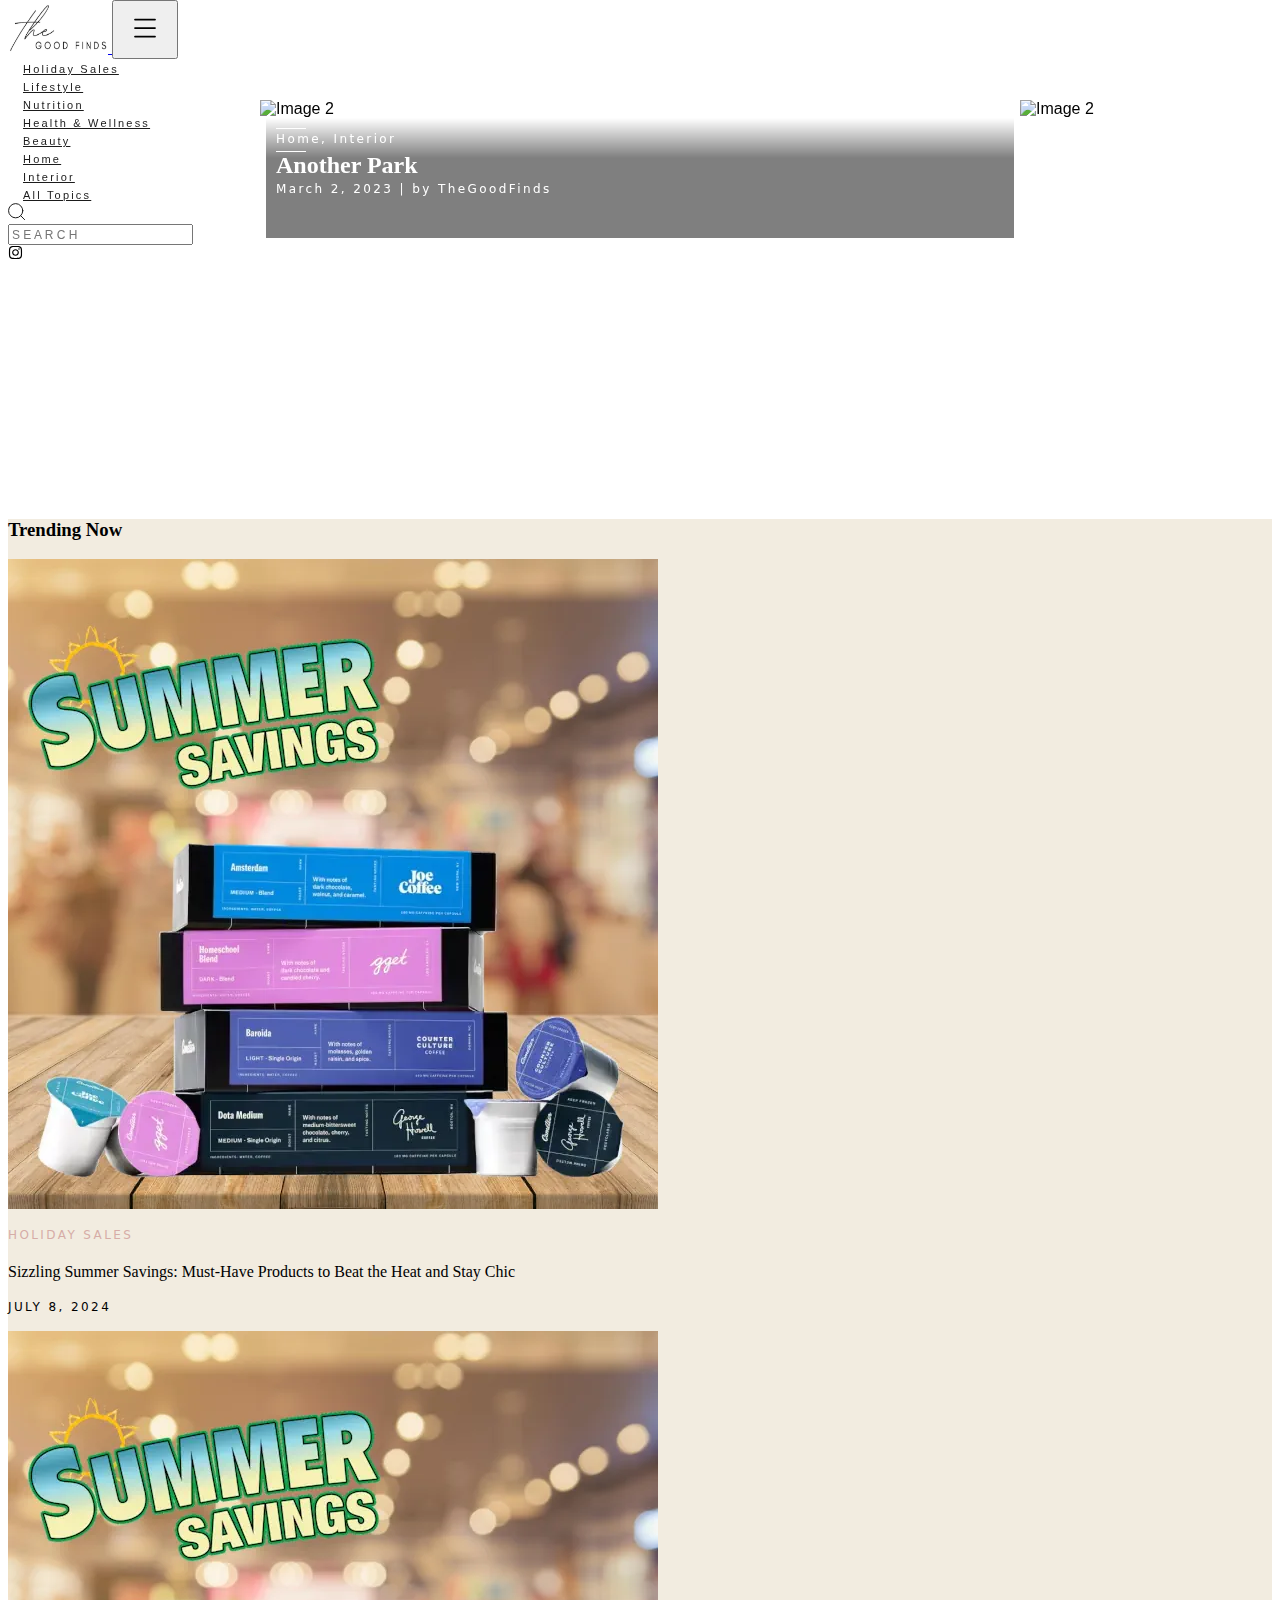
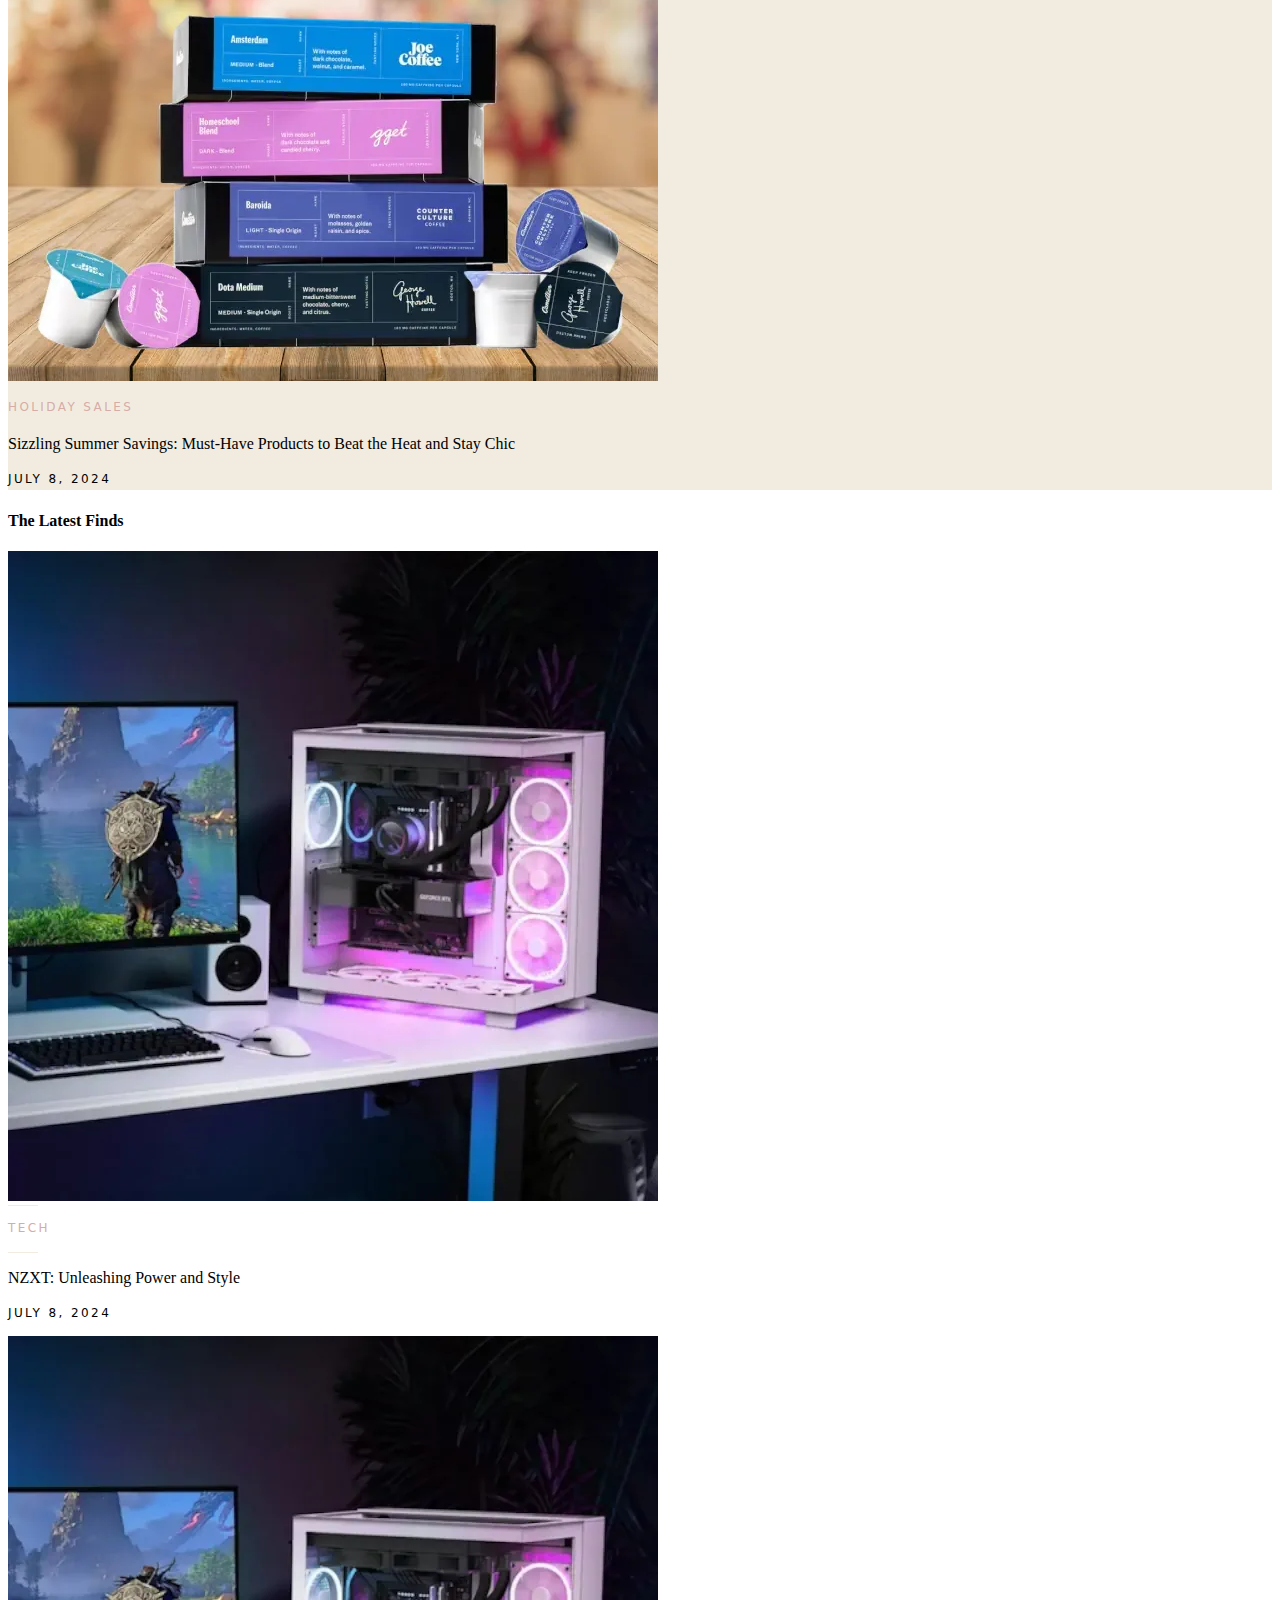
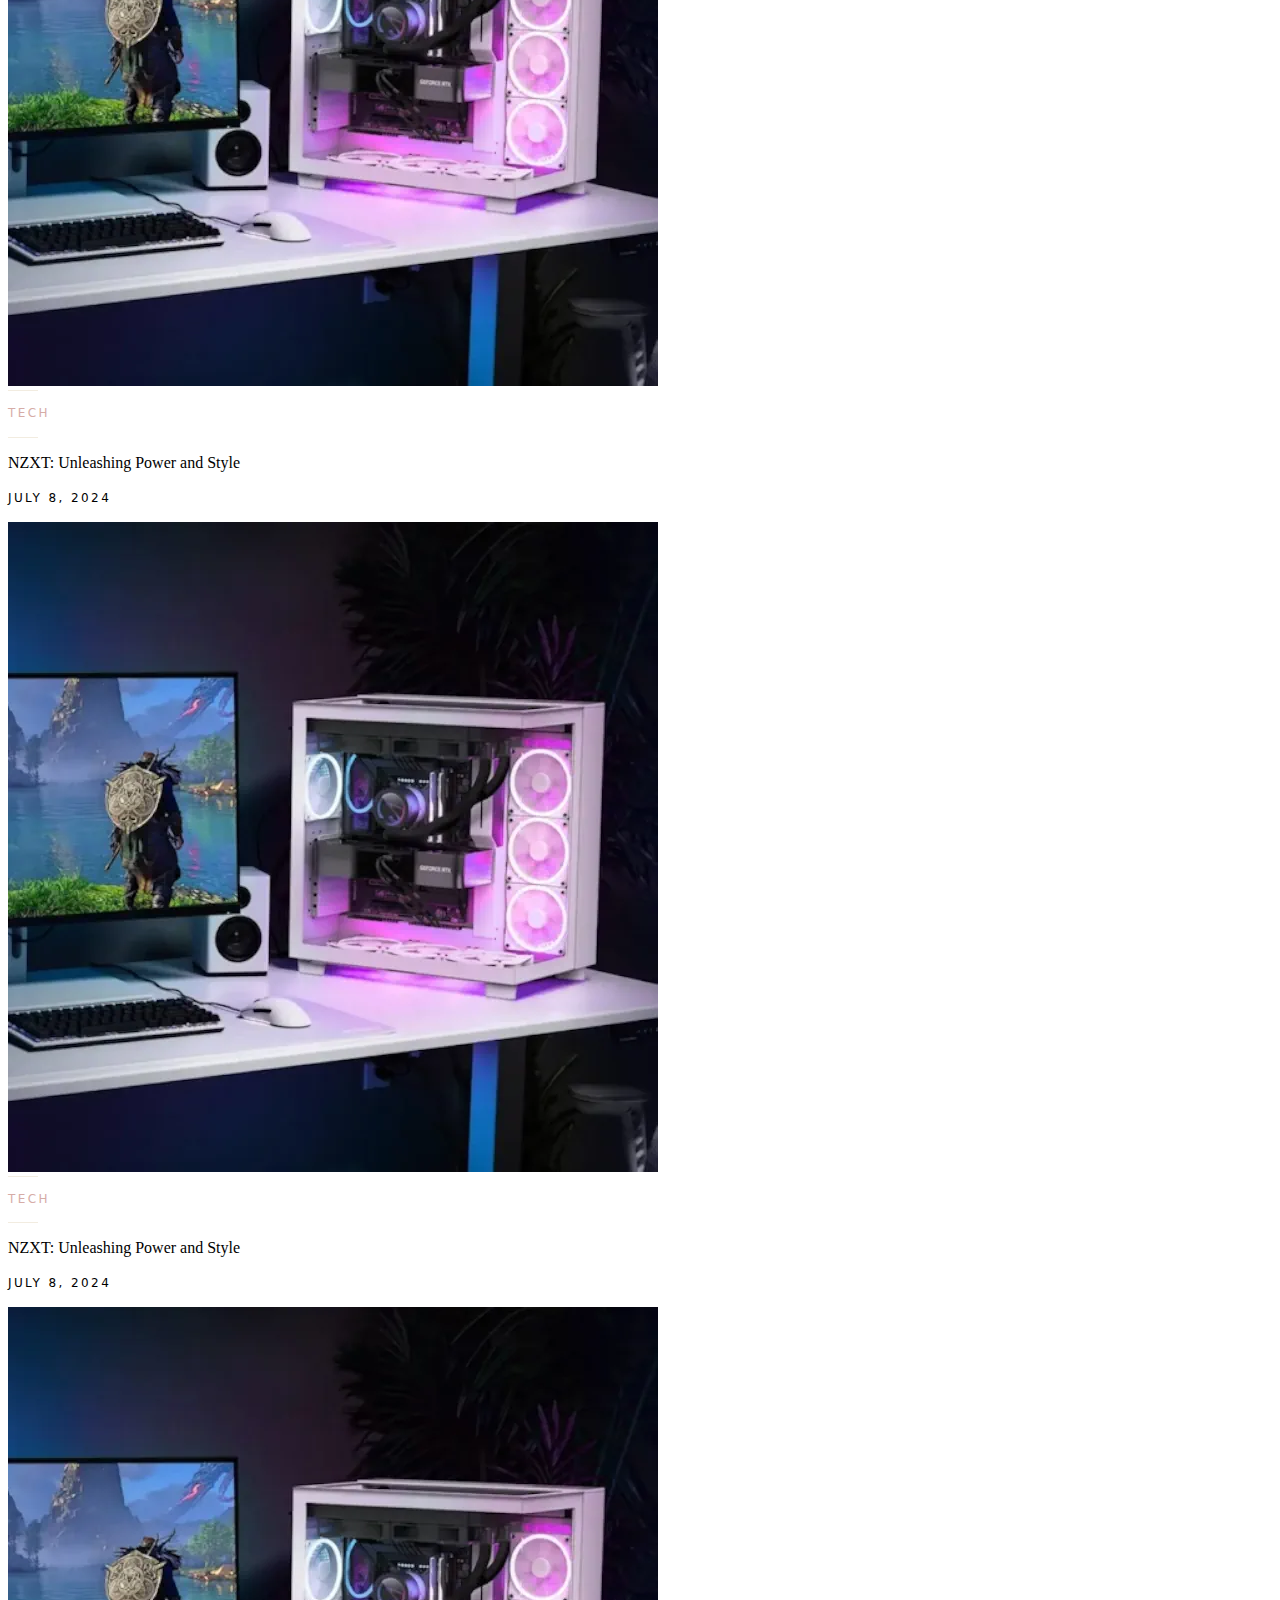
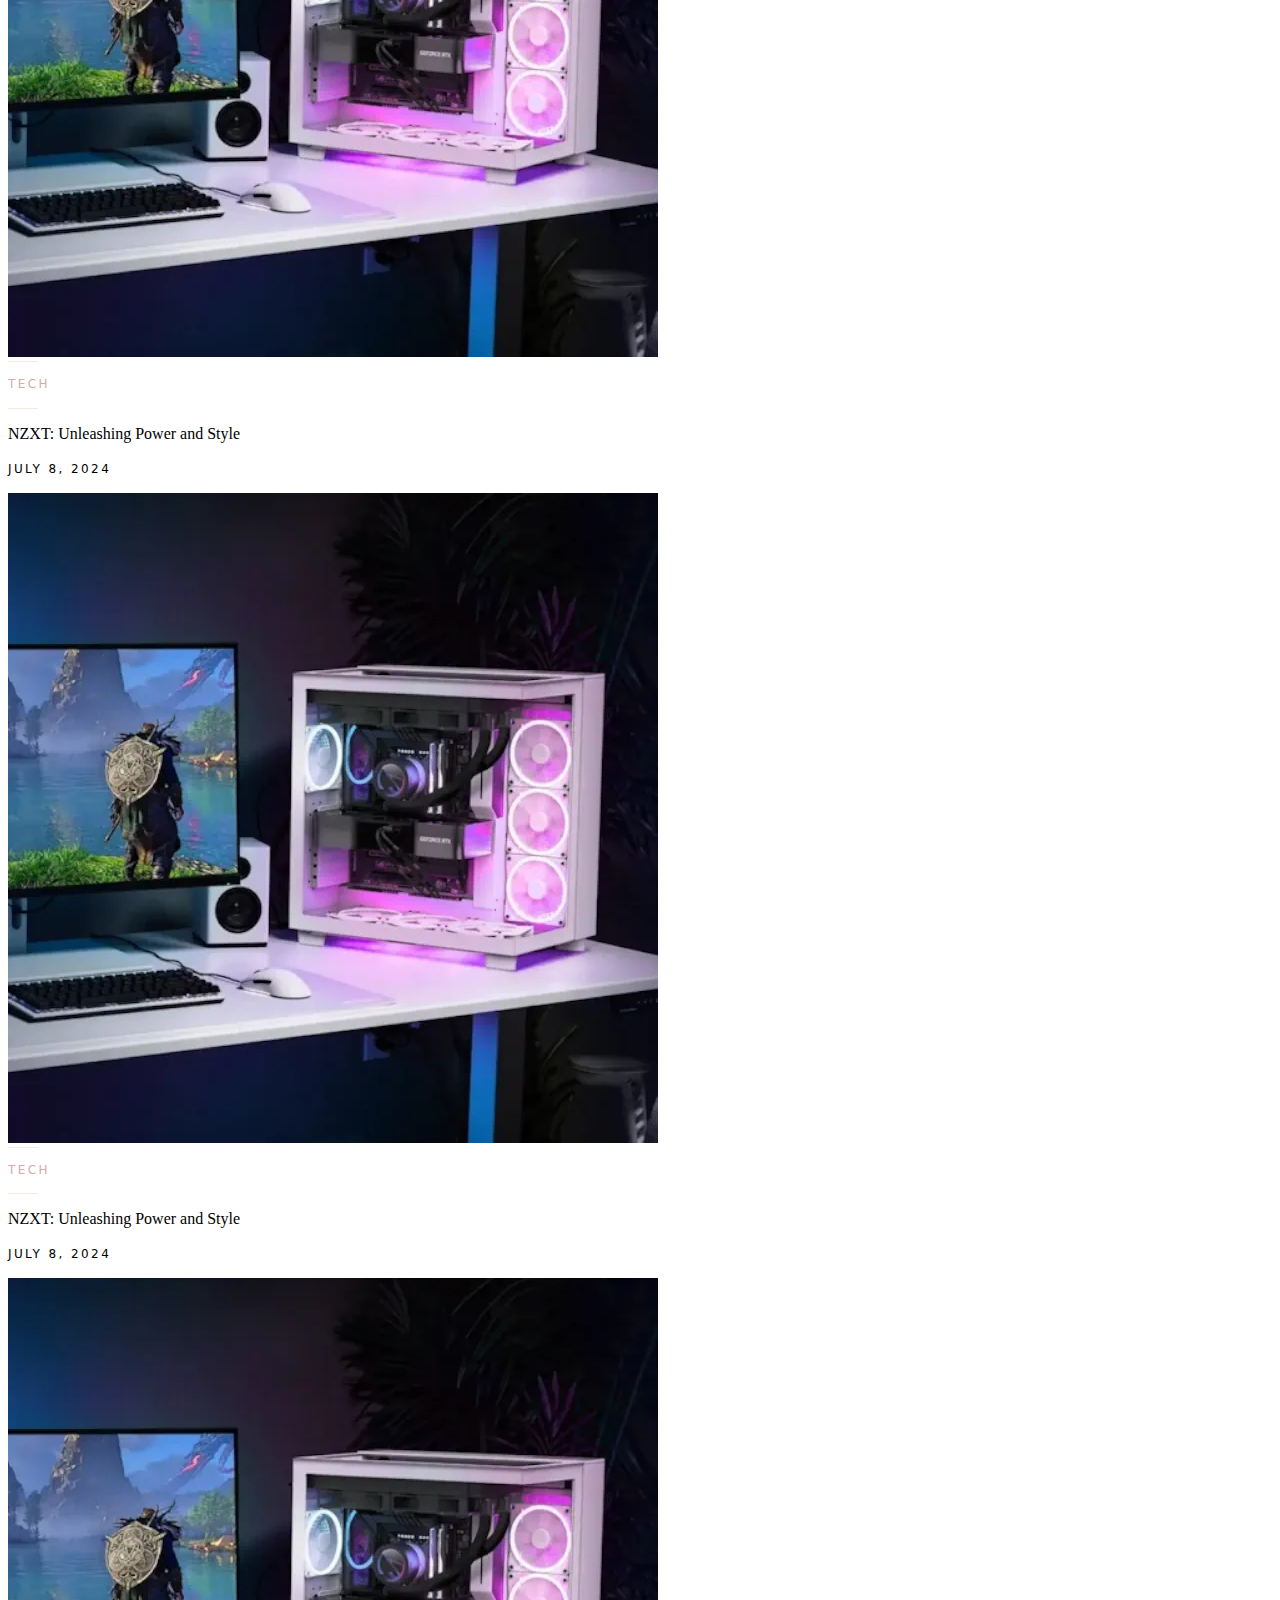
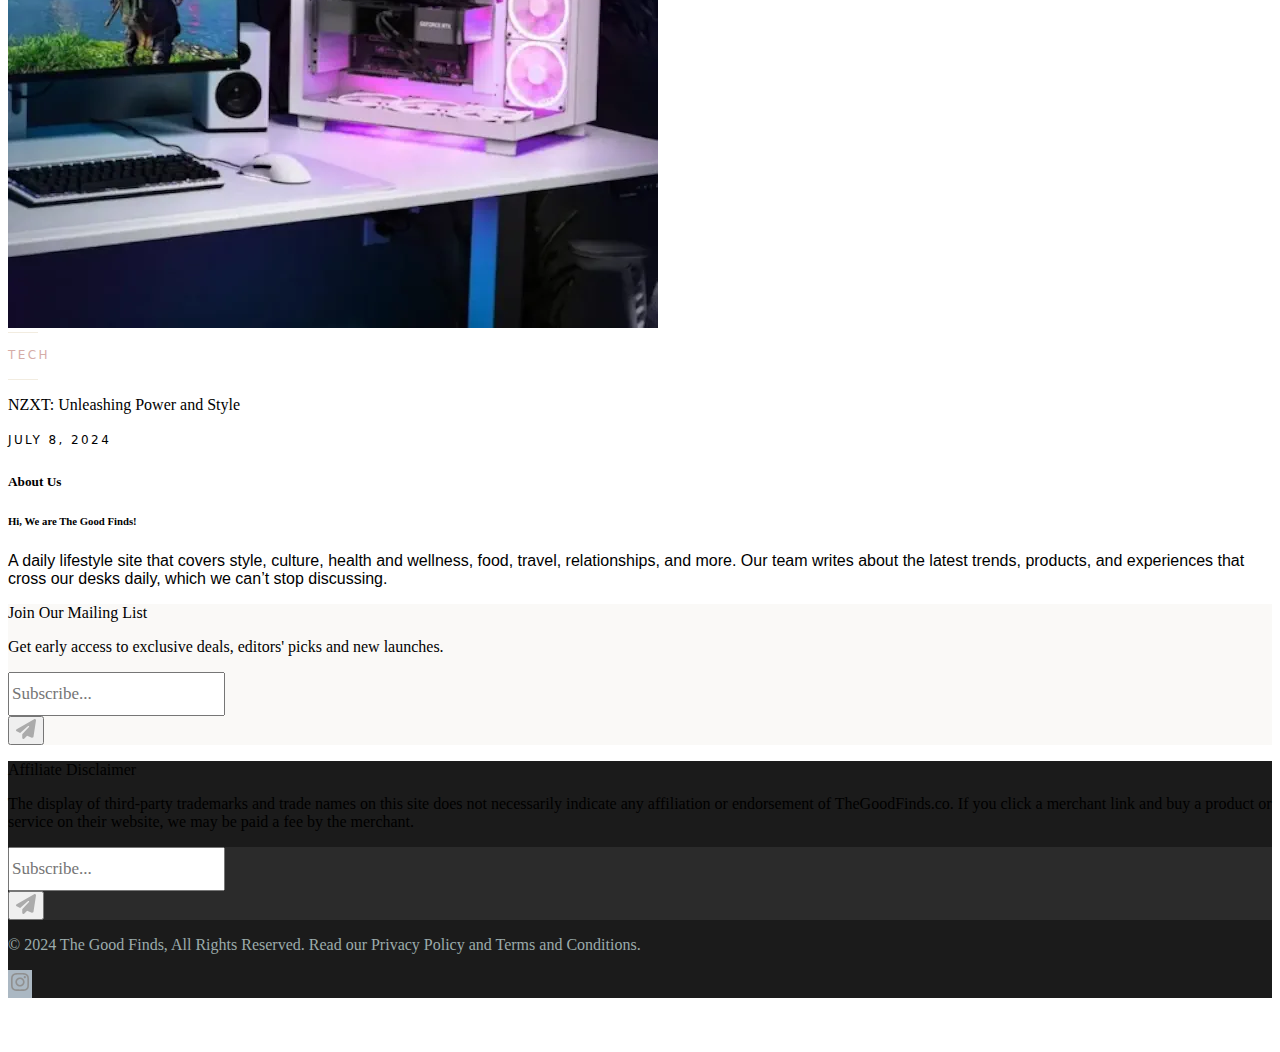
==== commit fb949cc1: "fourth?" ====
--- a/index.html
+++ b/index.html
@@ -6,70 +6,81 @@
     <!-- Required meta tags -->
     <meta charset="utf-8" />
     <meta name="viewport" content="width=device-width, initial-scale=1, shrink-to-fit=no" />
-
     <!-- Bootstrap CSS v5.2.1 -->
     <link href="https://cdn.jsdelivr.net/npm/bootstrap@5.3.2/dist/css/bootstrap.min.css" rel="stylesheet"
         integrity="sha384-T3c6CoIi6uLrA9TneNEoa7RxnatzjcDSCmG1MXxSR1GAsXEV/Dwwykc2MPK8M2HN" crossorigin="anonymous" />
     <link rel="stylesheet" href="assets/css/style.css">
     <!-- <link rel="stylesheet" href="https://pro.fontawesome.com/releases/v6.0.0-beta3/css/all.css"> -->
     <link rel="stylesheet" href="https://cdn.jsdelivr.net/npm/@splidejs/splide@4.1.4/dist/css/splide.min.css">
-
-
 </head>
 
 <body class="">
     <!-- navbar -->
     <header>
-        <nav class="navbar navbar-expand-lg custom-navbar py-0">
-            <div class="container-fluid h-100" style="max-width: 1500px;">
-                <a class="navbar-brand" href="#!">
+        <nav class="navbar navbar-expand-lg custom-navbar bg-white py-0">
+            <div class="container-fluid  h-100" style="max-width: 1500px;">
+                <a class="navbar-brand" href="/">
                     <img src="assets/images/logo/logo.webp" alt="logo" width="100" height="50">
                 </a>
-                <button class="navbar-toggler d-lg-none" type="button" data-bs-toggle="collapse"
+                <!-- <button class="navbar-toggler d-lg-none" type="button" data-bs-toggle="collapse"
                     data-bs-target="#collapsibleNavId" aria-controls="collapsibleNavId" aria-expanded="false"
                     aria-label="Toggle navigation">
                     <span class="navbar-toggler-icon"></span>
+                </button> -->
+                <button class="d-lg-none navbar-toggler shadow-none p-0 border-0" type="button"
+                    data-bs-toggle="collapse" data-bs-target="#collapsibleNavId" aria-controls="collapsibleNavId"
+                    aria-expanded="false" aria-label="Toggle navigation">
+                    <svg class="ham hamRotate ham8" viewBox="0 0 100 100" width="50"
+                        onclick="this.classList.toggle('active')">
+                        <path class="line top"
+                            d="m 30,33 h 40 c 3.722839,0 7.5,3.126468 7.5,8.578427 0,5.451959 -2.727029,8.421573 -7.5,8.421573 h -20" />
+                        <path class="line middle" d="m 30,50 h 40" />
+                        <path class="line bottom"
+                            d="m 70,67 h -40 c 0,0 -7.5,-0.802118 -7.5,-8.365747 0,-7.563629 7.5,-8.634253 7.5,-8.634253 h 20" />
+                    </svg>
+
                 </button>
-                <div class="collapse navbar-collapse custom-navbar-collapse" id="collapsibleNavId">
+                <div class="collapse navbar-collapse custom-navbar-collapse ps-3 py-3 ps-lg-0 py-lg-0"
+                    id="collapsibleNavId">
                     <nav class="nav-under mx-auto">
                         <ul class="menu d-block d-lg-flex">
                             <li class="menu-item position-relative pointer mx-2 mx-xxl-3 align-content-center">
-                                <a href="#!" class="text-decoration-none text-uppercase">
+                                <a href="category-single.html" class="text-decoration-none text-uppercase">
                                     Holiday Sales
                                 </a>
                             </li>
                             <li class="menu-item position-relative pointer mx-2 mx-xxl-3 align-content-center">
-                                <a href="#!" class="text-decoration-none text-uppercase">
+                                <a href="category-single.html" class="text-decoration-none text-uppercase">
                                     Lifestyle
                                 </a>
                             </li>
                             <li class="menu-item position-relative pointer mx-2 mx-xxl-3 align-content-center">
-                                <a href="#!" class="text-decoration-none text-uppercase">
+                                <a href="category-single.html" class="text-decoration-none text-uppercase">
                                     Nutrition
                                 </a>
                             </li>
                             <li class="menu-item position-relative pointer mx-2 mx-xxl-3 align-content-center">
-                                <a href="#!" class="text-decoration-none text-uppercase">
+                                <a href="category-single.html" class="text-decoration-none text-uppercase">
                                     Health & Wellness
                                 </a>
                             </li>
                             <li class="menu-item position-relative pointer mx-2 mx-xxl-3 align-content-center">
-                                <a href="#!" class="text-decoration-none text-uppercase">
+                                <a href="category-single.html" class="text-decoration-none text-uppercase">
                                     Beauty
                                 </a>
                             </li>
                             <li class="menu-item position-relative pointer mx-2 mx-xxl-3 align-content-center">
-                                <a href="#!" class="text-decoration-none text-uppercase">
+                                <a href="/" class="text-decoration-none text-uppercase">
                                     Home
                                 </a>
                             </li>
                             <li class="menu-item position-relative pointer mx-2 mx-xxl-3 align-content-center">
-                                <a href="#!" class="text-decoration-none text-uppercase">
+                                <a href="category-single.html" class="text-decoration-none text-uppercase">
                                     Interior
                                 </a>
                             </li>
                             <li class="menu-item position-relative pointer mx-2 mx-xxl-3 align-content-center">
-                                <a href="#!" class="text-decoration-none text-uppercase">
+                                <a href="category-single.html" class="text-decoration-none text-uppercase">
                                     All Topics
                                 </a>
                             </li>
@@ -111,14 +122,12 @@
     <main>
         <!-- SPLIDE -->
         <section>
-            <div class="container mt-md-5">
-                <div class="splide" id="image-slider">
+            <div class="container mt-5">
+                <div class="splide px-3 px-sm-0" id="image-slider">
                     <div class="splide__track">
                         <ul class="splide__list">
-
-
                             <li class="main-splide splide__slide text-center">
-                                <img class="img-fluid" width="600px" height="250px"
+                                <img class="object-fit-cover" width="600px" height="250px"
                                     src="https://thegoodfinds.co/wp-content/uploads/2023/02/Albany-Park-Sectional-e1678729182365.webp"
                                     alt="Image 2">
                                 <div
@@ -126,15 +135,15 @@
                                     <div class="caption h-100 w-100 position-relative">
                                         <div class="position-absolute h-100 bottom-0 start-0 w-100">
                                             <div
-                                                class="overflow-hidden my-2 animate-1 d-flex justify-content-center align-items-center">
+                                                class="overflow-hidden mt-2 mb-1 mb-md-2 animate-1 d-flex justify-content-center align-items-center">
                                                 <div class="left-animate mx-3"></div>
-                                                <p class="font-mono text-uppercase">Home, Interior</p>
+                                                <p class="font-mono text-uppercase text-truncate">Home, Interior</p>
                                                 <div class="right-animate mx-3"></div>
                                             </div>
                                             <div class="overflow-hidden my-2 animate-2">
-                                                <h2 class="font-gara">Another Park</h2>
-                                            </div>
-                                            <div class="overflow-hidden my-2 animate-3">
+                                                <h2 class="font-gara text-ellipsis-3">Another Park</h2>
+                                            </div>
+                                            <div class="d-none d-sm-block overflow-hidden my-2 animate-3">
                                                 <p class="font-mono text-uppercase">March 2, 2023 | by TheGoodFinds</p>
                                             </div>
                                         </div>
@@ -142,7 +151,56 @@
                                 </div>
 
                             </li>
-
+                            <li class="main-splide splide__slide text-center">
+                                <img class="object-fit-cover" width="600px" height="250px"
+                                    src="https://thegoodfinds.co/wp-content/uploads/2023/02/Albany-Park-Sectional-e1678729182365.webp"
+                                    alt="Image 2">
+                                <div
+                                    class="position-absolute w-100 bottom-0 start-0 splide-inner-absolute d-flex flex-column justify-content-end">
+                                    <div class="caption h-100 w-100 position-relative">
+                                        <div class="position-absolute h-100 bottom-0 start-0 w-100">
+                                            <div
+                                                class="overflow-hidden mt-2 mb-1 mb-md-2 animate-1 d-flex justify-content-center align-items-center">
+                                                <div class="left-animate mx-3"></div>
+                                                <p class="font-mono text-uppercase text-truncate">Home, Interior</p>
+                                                <div class="right-animate mx-3"></div>
+                                            </div>
+                                            <div class="overflow-hidden my-2 animate-2">
+                                                <h2 class="font-gara text-ellipsis-3">Another Park</h2>
+                                            </div>
+                                            <div class="d-none d-sm-block overflow-hidden my-2 animate-3">
+                                                <p class="font-mono text-uppercase">March 2, 2023 | by TheGoodFinds</p>
+                                            </div>
+                                        </div>
+                                    </div>
+                                </div>
+
+                            </li>
+                            <li class="main-splide splide__slide text-center">
+                                <img class="object-fit-cover" width="600px" height="250px"
+                                    src="https://thegoodfinds.co/wp-content/uploads/2023/02/Albany-Park-Sectional-e1678729182365.webp"
+                                    alt="Image 2">
+                                <div
+                                    class="position-absolute w-100 bottom-0 start-0 splide-inner-absolute d-flex flex-column justify-content-end">
+                                    <div class="caption h-100 w-100 position-relative">
+                                        <div class="position-absolute h-100 bottom-0 start-0 w-100">
+                                            <div
+                                                class="overflow-hidden mt-2 mb-1 mb-md-2 animate-1 d-flex justify-content-center align-items-center">
+                                                <div class="left-animate mx-3"></div>
+                                                <p class="font-mono text-uppercase text-truncate">Home, Interior</p>
+                                                <div class="right-animate mx-3"></div>
+                                            </div>
+                                            <div class="overflow-hidden my-2 animate-2">
+                                                <h2 class="font-gara text-ellipsis-3">Another Park</h2>
+                                            </div>
+                                            <div class="d-none d-sm-block overflow-hidden my-2 animate-3">
+                                                <p class="font-mono text-uppercase">March 2, 2023 | by TheGoodFinds</p>
+                                            </div>
+                                        </div>
+                                    </div>
+                                </div>
+
+                            </li>
                             <!-- Add more slides as needed -->
                         </ul>
                     </div>
@@ -151,18 +209,18 @@
         </section>
         <!-- SPLIDE -->
         <!-- TRENDING NOW -->
-        <section class="pt-md-5">
-            <div class="bg-beige my-md-5 py-md-4">
-                <div class="container ">
+        <section class="pt-3 pt-md-5">
+            <div class="bg-beige my-5 py-md-4">
+                <div class="container pt-3 pt-md-0">
                     <h3 class="display-4 fw-light mb-4 text-center font-gara">Trending Now</h3>
-                    <div class="row w-100 justify-content-center m-auto pt-2 pb-2 px-2 px-lg-5 ">
+                    <div class="row w-100 justify-content-center m-auto pt-2 pb-2 px-1 px-lg-5 ">
                         <div class="col-12 col-md-5">
-                            <div class="text-center">
+                            <div class="text-center px-3 px-md-0">
                                 <div>
                                     <img class="img-fluid" src="assets/images/blogs/summer.webp" alt="">
                                 </div>
                                 <div>
-                                    <p class="text-beiger font-mono">HOLIDAY SALES</p>
+                                    <p class="text-beiger font-mono mb-1 mb-md-3">HOLIDAY SALES</p>
                                     <p class="font-gara fs-4 px-lg-5 fw-lighter text-ellipsis-3">Sizzling Summer
                                         Savings: Must-Have
                                         Products to Beat the Heat
@@ -173,12 +231,12 @@
                             </div>
                         </div>
                         <div class="col-12 col-md-5">
-                            <div class="text-center">
+                            <div class="text-center px-3 px-md-0">
                                 <div>
                                     <img class="img-fluid" src="assets/images/blogs/summer.webp" alt="">
                                 </div>
                                 <div>
-                                    <p class="text-beiger font-mono">HOLIDAY SALES</p>
+                                    <p class="text-beiger font-mono mb-1 mb-md-3">HOLIDAY SALES</p>
                                     <p class="font-gara fs-4 px-lg-5 fw-lighter text-ellipsis-3">Sizzling Summer
                                         Savings: Must-Have
                                         Products to Beat the Heat
@@ -196,10 +254,10 @@
         <!-- LATEST -->
         <section>
             <div class="container">
-                <h4 class="display-5 fw-light mb-md-5 text-center font-gara">The Latest Finds</h4>
+                <h4 class="display-5 fw-light mb-md-5 text-center font-gara mb-3">The Latest Finds</h4>
                 <div class="row m-auto w-100 px-lg-5">
                     <div class="col-12 col-md-4 mb-3">
-                        <div class="text-center">
+                        <div class="text-center px-3 px-md-0">
                             <div>
                                 <img class="img-fluid" src="assets/images/blogs/nzxt.webp" alt="bloger">
                             </div>
@@ -216,7 +274,7 @@
                         </div>
                     </div>
                     <div class="col-12 col-md-4 mb-3">
-                        <div class="text-center">
+                        <div class="text-center px-3 px-md-0">
                             <div>
                                 <img class="img-fluid" src="assets/images/blogs/nzxt.webp" alt="bloger">
                             </div>
@@ -233,7 +291,7 @@
                         </div>
                     </div>
                     <div class="col-12 col-md-4 mb-3">
-                        <div class="text-center">
+                        <div class="text-center px-3 px-md-0">
                             <div>
                                 <img class="img-fluid" src="assets/images/blogs/nzxt.webp" alt="bloger">
                             </div>
@@ -250,7 +308,7 @@
                         </div>
                     </div>
                     <div class="col-12 col-md-4 mb-3">
-                        <div class="text-center">
+                        <div class="text-center px-3 px-md-0">
                             <div>
                                 <img class="img-fluid" src="assets/images/blogs/nzxt.webp" alt="bloger">
                             </div>
@@ -267,7 +325,7 @@
                         </div>
                     </div>
                     <div class="col-12 col-md-4 mb-3">
-                        <div class="text-center">
+                        <div class="text-center px-3 px-md-0">
                             <div>
                                 <img class="img-fluid" src="assets/images/blogs/nzxt.webp" alt="bloger">
                             </div>
@@ -284,7 +342,7 @@
                         </div>
                     </div>
                     <div class="col-12 col-md-4 mb-3">
-                        <div class="text-center">
+                        <div class="text-center px-3 px-md-0">
                             <div>
                                 <img class="img-fluid" src="assets/images/blogs/nzxt.webp" alt="bloger">
                             </div>
@@ -308,9 +366,10 @@
         <section>
             <div class="my-3 my-md-4">
                 <div class="container">
-                    <h5 class="display-5 fw-light mb-4 text-center font-gara">About Us</h5>
-                    <h6 class="display-6 fw-light mb-4 text-center font-gara">Hi, We are The Good Finds!</h6>
-                    <p class="col-11 px-0 m-auto text-center text-secondary fs-5">A daily lifestyle site that covers
+                    <h5 class="display-5 fw-light mb-3 mb-md-4 text-center font-gara">About Us</h5>
+                    <h6 class="display-6 fw-light mb-3 mb-md-4 text-center font-gara">Hi, We are The Good Finds!</h6>
+                    <p class="col-11 px-2 px-md-0 m-auto text-center text-secondary fs-5 ">A daily lifestyle site that
+                        covers
                         style, culture, health and wellness, food, travel,
                         relationships,
                         and more. Our team writes about the latest trends, products, and experiences that cross our
@@ -325,14 +384,15 @@
             <div class="py-md-5 py-3 mb-3 mb-md-5" style="background: #FAF9F7;">
                 <div class="container">
                     <p class="fs-2 fw-light mb-1 text-center font-gara">Join Our Mailing List</p>
-                    <p class="fs-5 fw-light mb-3 text-center font-gara">Get early access to exclusive deals, editors'
+                    <p class="fs-5 fw-light mb-3 text-center font-gara text-secondary">Get early access to exclusive
+                        deals, editors'
                         picks and new launches.</p>
                     <div
                         class="pointer col-lg-10 m-auto d-flex justify-content-between align-items-center bg-white px-2 py-2 ">
                         <div class="w-100">
                             <input style="height:38px" placeholder="Subscribe..."
                                 class="pointer subs-input ps-3 w-100 bg-transparent rounded-0 shadow-none outline-none border-0"
-                                type="search" name="subs" id="subs">
+                                type="email" name="subs" id="subs">
                         </div>
                         <div>
                             <button class="px-2 bg-transparent rounded-0 shadow-none outline-none border-0">
@@ -350,7 +410,7 @@
         <!-- SUBSCRIBE -->
     </main>
     <footer class="pt-md-5">
-        <div class="container-fluid pt-3 pb-3 pt-md-5" style='background: #1B1B1B;'>
+        <div class="container-fluid pt-4 pb-3 pt-md-5" style='background: #1B1B1B;'>
             <div class="py-md-5 col-xl-3 col-lg-5 col-md-7 col-12 px-xxl-4 text-center m-auto">
                 <p class="font-gara fs-5 mb-md-5 text-light">Affiliate Disclaimer</p>
                 <p class="fs-5 font-gara text-light text-start">The display of third-party trademarks and trade names on
@@ -360,12 +420,12 @@
                     affiliation or endorsement of TheGoodFinds.co.
                     If you click a merchant link and buy a product or service on their website, we may be paid a fee by
                     the merchant.</p>
-                <div class="pointer m-auto d-flex justify-content-between align-items-center mt-md-5 px-2 py-2 "
+                <div class="pointer m-auto d-flex justify-content-between align-items-center mt-4 mt-md-5 px-2 py-2 "
                     style="background: #2B2B2B;">
                     <div class="w-100">
                         <input style="height:38px" placeholder="Subscribe..."
                             class="pointer text-white subs-input ps-3 w-100 bg-transparent rounded-0 shadow-none outline-none border-0"
-                            type="search" name="subs" id="subs">
+                            type="email" name="subs" id="subs">
                     </div>
                     <div>
                         <button class="px-2 bg-transparent rounded-0 shadow-none outline-none border-0">
@@ -378,7 +438,7 @@
                     </div>
                 </div>
             </div>
-            <div class="border-top border-secondary text-center pt-3">
+            <div class="border-top border-secondary text-center pt-3 mt-4 mt-md-0">
                 <p class="font-gara brighter pb-md-5"> © 2024 The Good Finds, All Rights Reserved. Read our <a href="#!"
                         class="underliner brighter brighter-hover">Privacy Policy</a> and <a href="#!"
                         class="underliner brighter brighter-hover">Terms and
@@ -395,8 +455,8 @@
                 </a>
             </div>
         </div>
-        <div class="position-fixed bottom-0 end-0 p-md-4 pb-md-5 mb-xl-5">
-            <div class="topper pointer">
+        <div class="position-fixed bottom-0  end-0 p-4 pb-md-5 mb-xl-5">
+            <div class="topper pointer" id="btn-back-to-top" style="visibility: hidden; opacity:0">
                 <div>
                     <svg xmlns="http://www.w3.org/2000/svg" viewBox="0 0 512 512" width="20" height="20" fill="#CFAC9F">
                         <path
@@ -406,7 +466,6 @@
             </div>
         </div>
     </footer>
-
     <script src="https://cdn.jsdelivr.net/npm/@splidejs/splide@4.1.4/dist/js/splide.min.js"></script>
     <script src="assets/js/app.js"></script>
     <!-- Bootstrap JavaScript Libraries -->
@@ -418,7 +477,6 @@
         integrity="sha384-BBtl+eGJRgqQAUMxJ7pMwbEyER4l1g+O15P+16Ep7Q9Q+zqX6gSbd85u4mG4QzX+"
         crossorigin="anonymous"></script>
     <script>
-
         new Splide('#image-slider', {
             type: 'loop',
             perPage: 1,
@@ -427,12 +485,29 @@
             pagination: false,
             arrows: false,
             fixedHeight: 400,
+            speed: 1500,
             //fixedWidth:600,
             //gap:20,
             padding: 342,
             breakpoints: {
+                575: {
+                    autoHeight: true,
+                    fixedHeight: 292,
+                    gap: 10,
+                },
+                767: {
+                    fixedHeight: 310,
+                    padding: 0,
+                    gap: 10,
+
+                },
+                991: {
+                    fixedHeight: 310,
+                    padding: 42,
+
+                },
                 1199: {
-                    fixedHeight: 300,
+                    fixedHeight: 320,
                     padding: 162
                 },
                 1399: {
@@ -440,10 +515,6 @@
                 },
             }
         }).mount();
-
-
-
-
     </script>
 
 </body>
--- a/assets/css/style.css
+++ b/assets/css/style.css
@@ -3,6 +3,14 @@
 } */
 
 /* DEFAULT CLASSES */
+body {
+  font-family: Arial, sans-serif;
+  min-height: 100vh;
+  /* min-width: 100vw; */
+}
+main {
+  margin-top: 100px;
+}
 .bg-beige {
   background: #f2ece0;
 }
@@ -38,6 +46,9 @@
   font-weight: 500;
   letter-spacing: 0.2em;
 }
+.font-mont {
+  font-family: Montserrat;
+}
 .text-ellipsis-3 {
   -webkit-line-clamp: 3 !important;
   -webkit-box-orient: vertical !important;
@@ -48,10 +59,13 @@
 /* DEFAULT CLASSES */
 /* --------------------------------------------- */
 /* NAVBAR */
-body {
-  font-family: Arial, sans-serif;
-  min-height: 100vh;
-  /* min-width: 100vw; */
+
+.navbar {
+  position: fixed;
+  top: 0;
+  width: 100%;
+  transition: top 0.3s;
+  z-index: 1000; /* Ensure the navbar stays on top */
 }
 
 .nav-under {
@@ -114,6 +128,55 @@
 }
 /* NAVBAR */
 /* --------------------------------------------- */
+/* HAMBURGER */
+.ham8 .top {
+  stroke-dasharray: 40 160;
+}
+.ham8 .middle {
+  stroke-dasharray: 40 142;
+  transform-origin: 50%;
+  transition: transform 400ms;
+}
+.ham8 .bottom {
+  stroke-dasharray: 40 85;
+  transform-origin: 50%;
+  transition: transform 400ms, stroke-dashoffset 400ms;
+}
+.ham8.active .top {
+  stroke-dashoffset: -64px;
+}
+.ham8.active .middle {
+  /* stroke-dashoffset: -20px; */
+  transform: rotate(90deg);
+}
+.ham8.active .bottom {
+  stroke-dashoffset: -64px;
+}
+.ham {
+  cursor: pointer;
+  -webkit-tap-highlight-color: transparent;
+  transition: transform 400ms;
+  -moz-user-select: none;
+  -webkit-user-select: none;
+  -ms-user-select: none;
+  user-select: none;
+}
+.hamRotate.active {
+  transform: rotate(45deg);
+}
+.hamRotate180.active {
+  transform: rotate(180deg);
+}
+.line {
+  fill: none;
+  transition: stroke-dasharray 400ms, stroke-dashoffset 400ms;
+  stroke: #000;
+  stroke-width: 3.5;
+  stroke-linecap: round;
+}
+/* --------------------------------------------- */
+
+/* --------------------------------------------- */
 /* INDEX */
 @keyframes moveY {
   from {
@@ -135,15 +198,33 @@
 .splide__slide {
   position: relative;
 }
-
+.main-splide > img {
+  object-position: center center;
+}
+@media (max-width: 574px) {
+  .main-splide > img {
+    width: 100%;
+    height: 100%;
+  }
+}
+@media (min-width: 575px) {
+  .main-splide > img {
+    max-width: 100% !important;
+    height: auto !important;
+  }
+}
 /* .splide__slide img {
   width: 100%;
   height: auto;
   } */
 .splide-inner-absolute {
-  padding-left: 6px;
-  padding-right: 6px;
   height: 50% !important;
+}
+@media (min-width: 768px) {
+  .splide-inner-absolute {
+    padding-left: 6px;
+    padding-right: 6px;
+  }
 }
 .caption {
   /* position: absolute; */
@@ -217,31 +298,45 @@
 .brighter-hover:hover {
   color: white;
 }
-.icon-foot,.icon-foot>svg{
+.icon-foot,
+.icon-foot > svg {
   transition: all 0.3s ease;
 }
-.icon-foot:hover{
+.icon-foot:hover {
   transform: scale(1.2);
-  
-}
-
-.icon-foot:hover>svg{
+}
+.icon-foot:hover > svg {
   fill: #fff;
 }
- 
-.topper{
-  border: 1px solid #CFAC9F;
+.topper {
+  border: 1px solid #cfac9f;
   padding-right: 12px;
   padding-left: 12px;
   padding-bottom: 10px;
   padding-top: 10px;
-}
-.topper>div>svg{
+  transition: all 0.3s ease;
+}
+.topper > div > svg {
   transition: all 0.2s ease;
 }
-.topper:hover>div>svg{
+.topper:hover > div > svg {
   transform: translateY(-8px);
 }
 /* Footer */
 /* --------------------------------------------- */
-/* --------------------------------------------- */
+/* CATEGORY SINGLE */
+.img-blog {
+  transform: scale(1.05);
+  transition: all 0.3s cubic-bezier(0.445, 0.05, 0.55, 0.95);
+}
+
+.blog-hoverer:hover {
+  .img-blog {
+    transform: scale(1.05) translateY(-3px);
+  }
+}
+/* CATEGORY SINGLE */
+/* --------------------------------------------- */
+/* --------------------------------------------- */
+/* --------------------------------------------- */
+/* --------------------------------------------- */
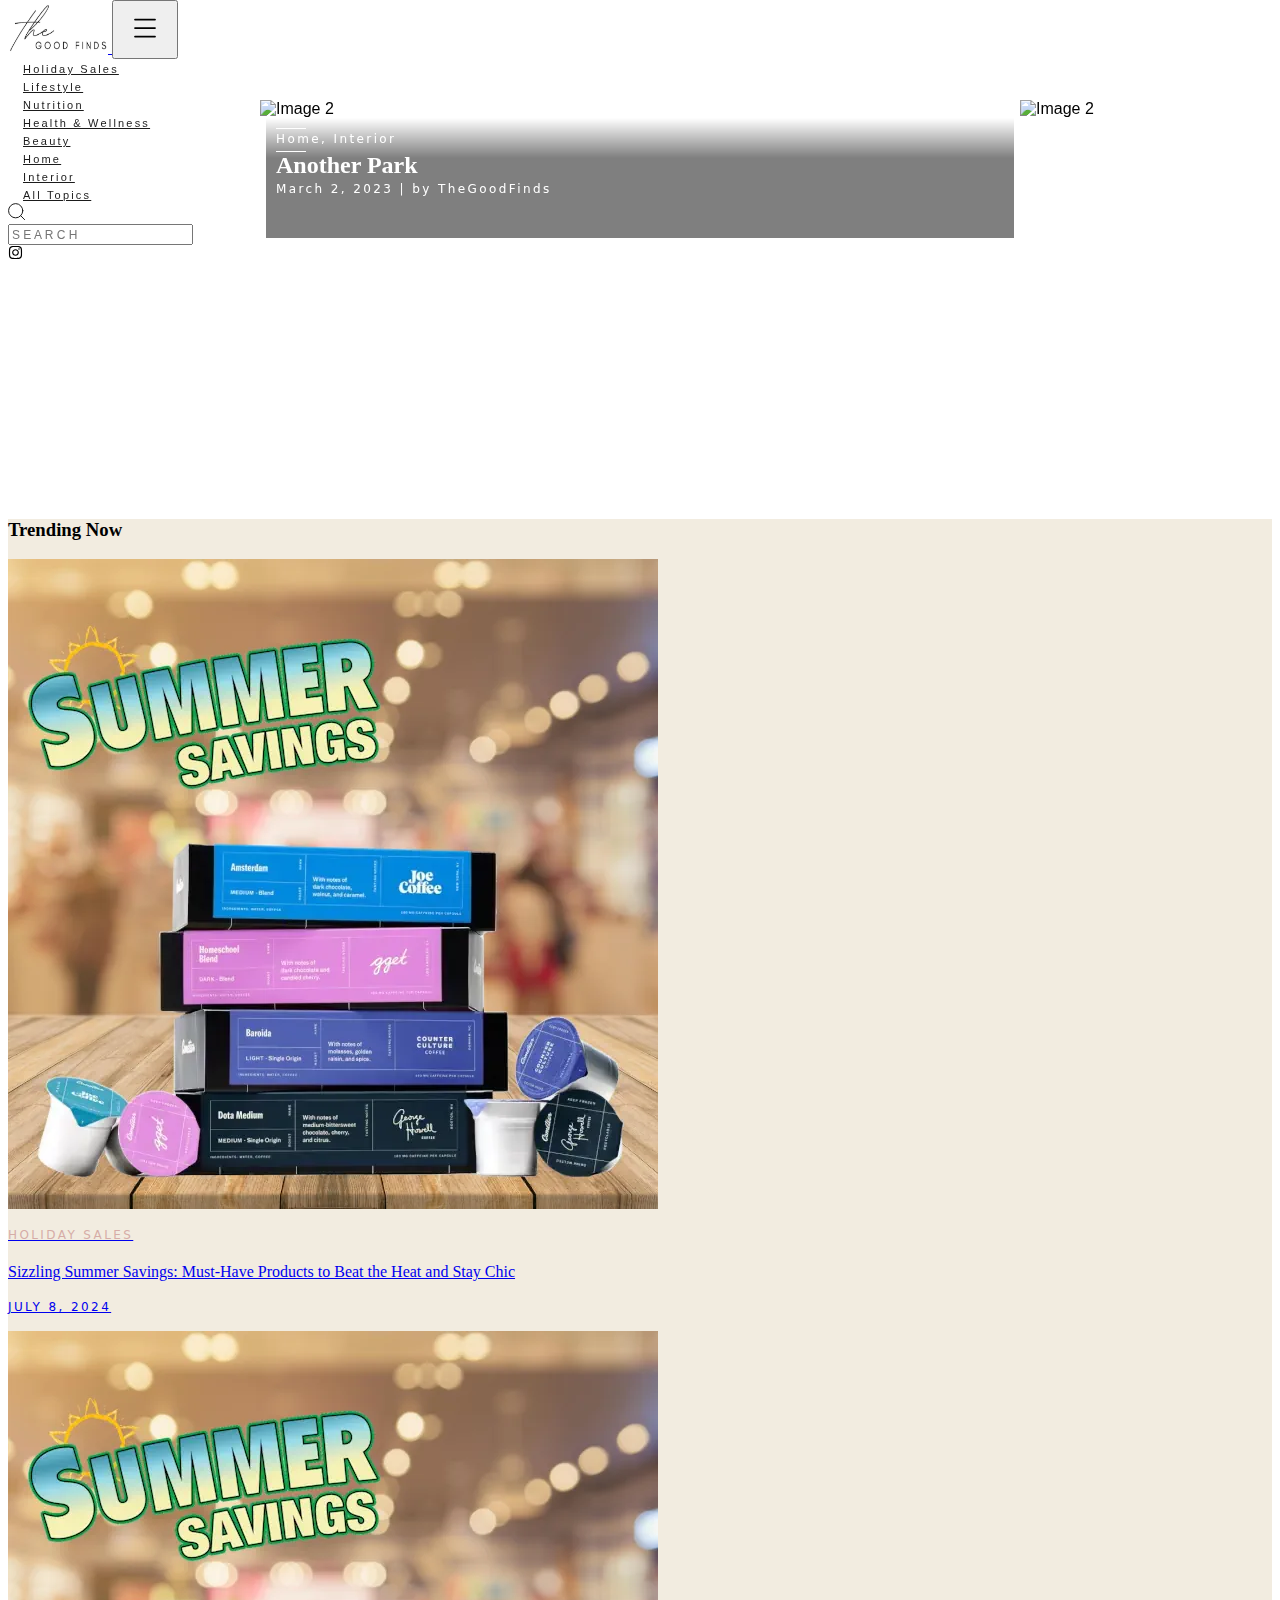
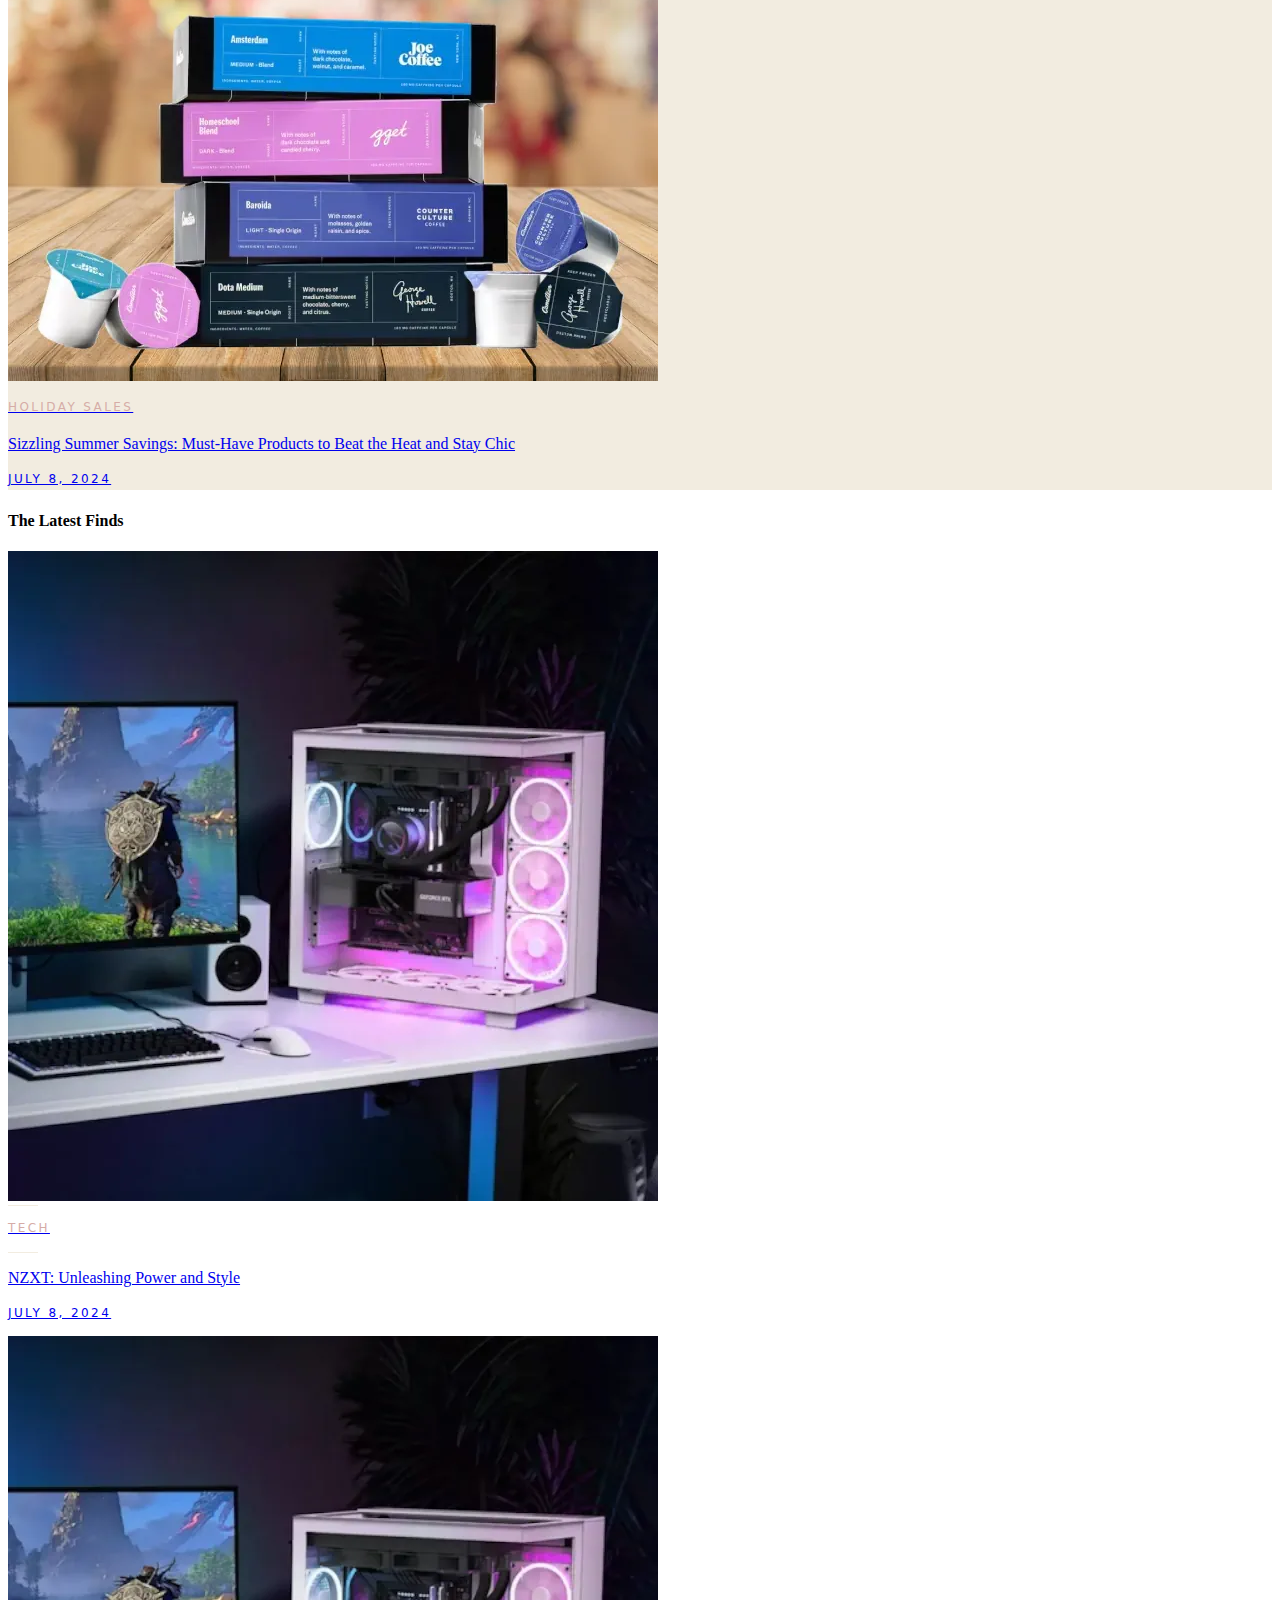
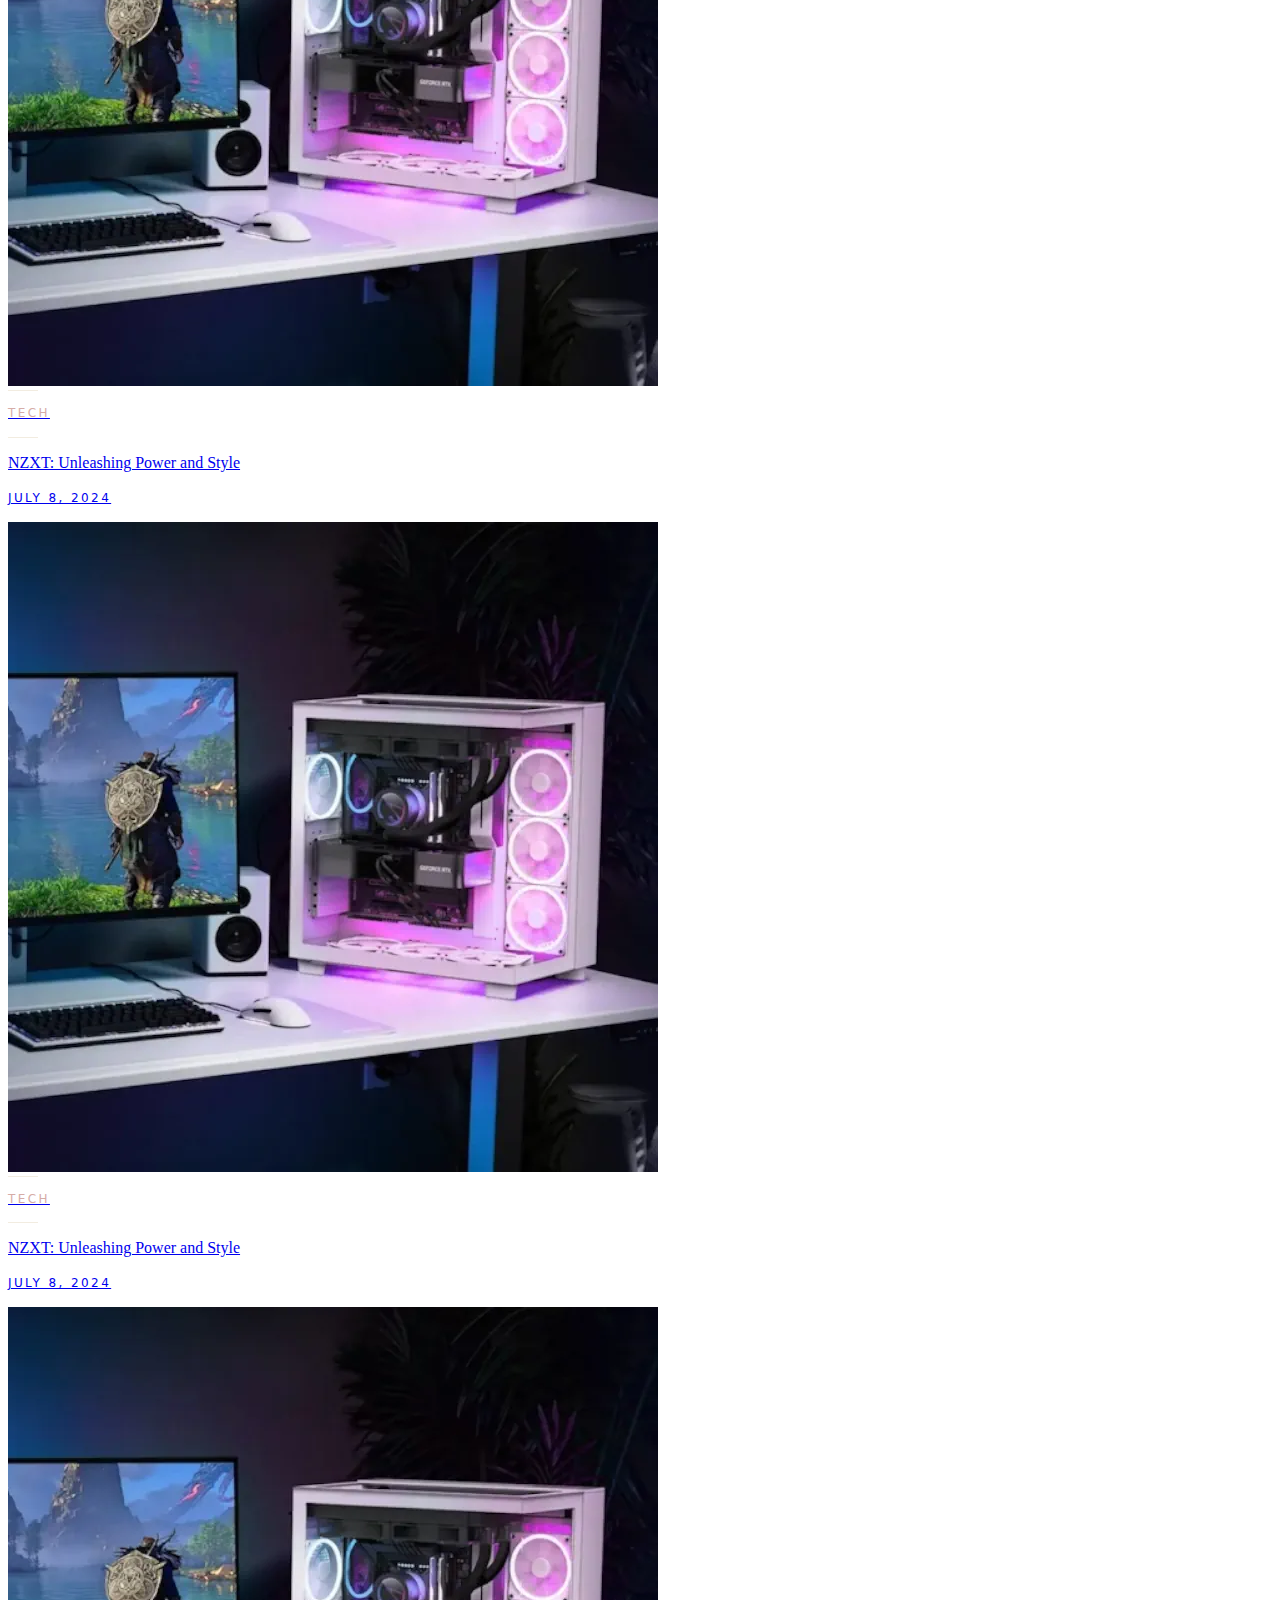
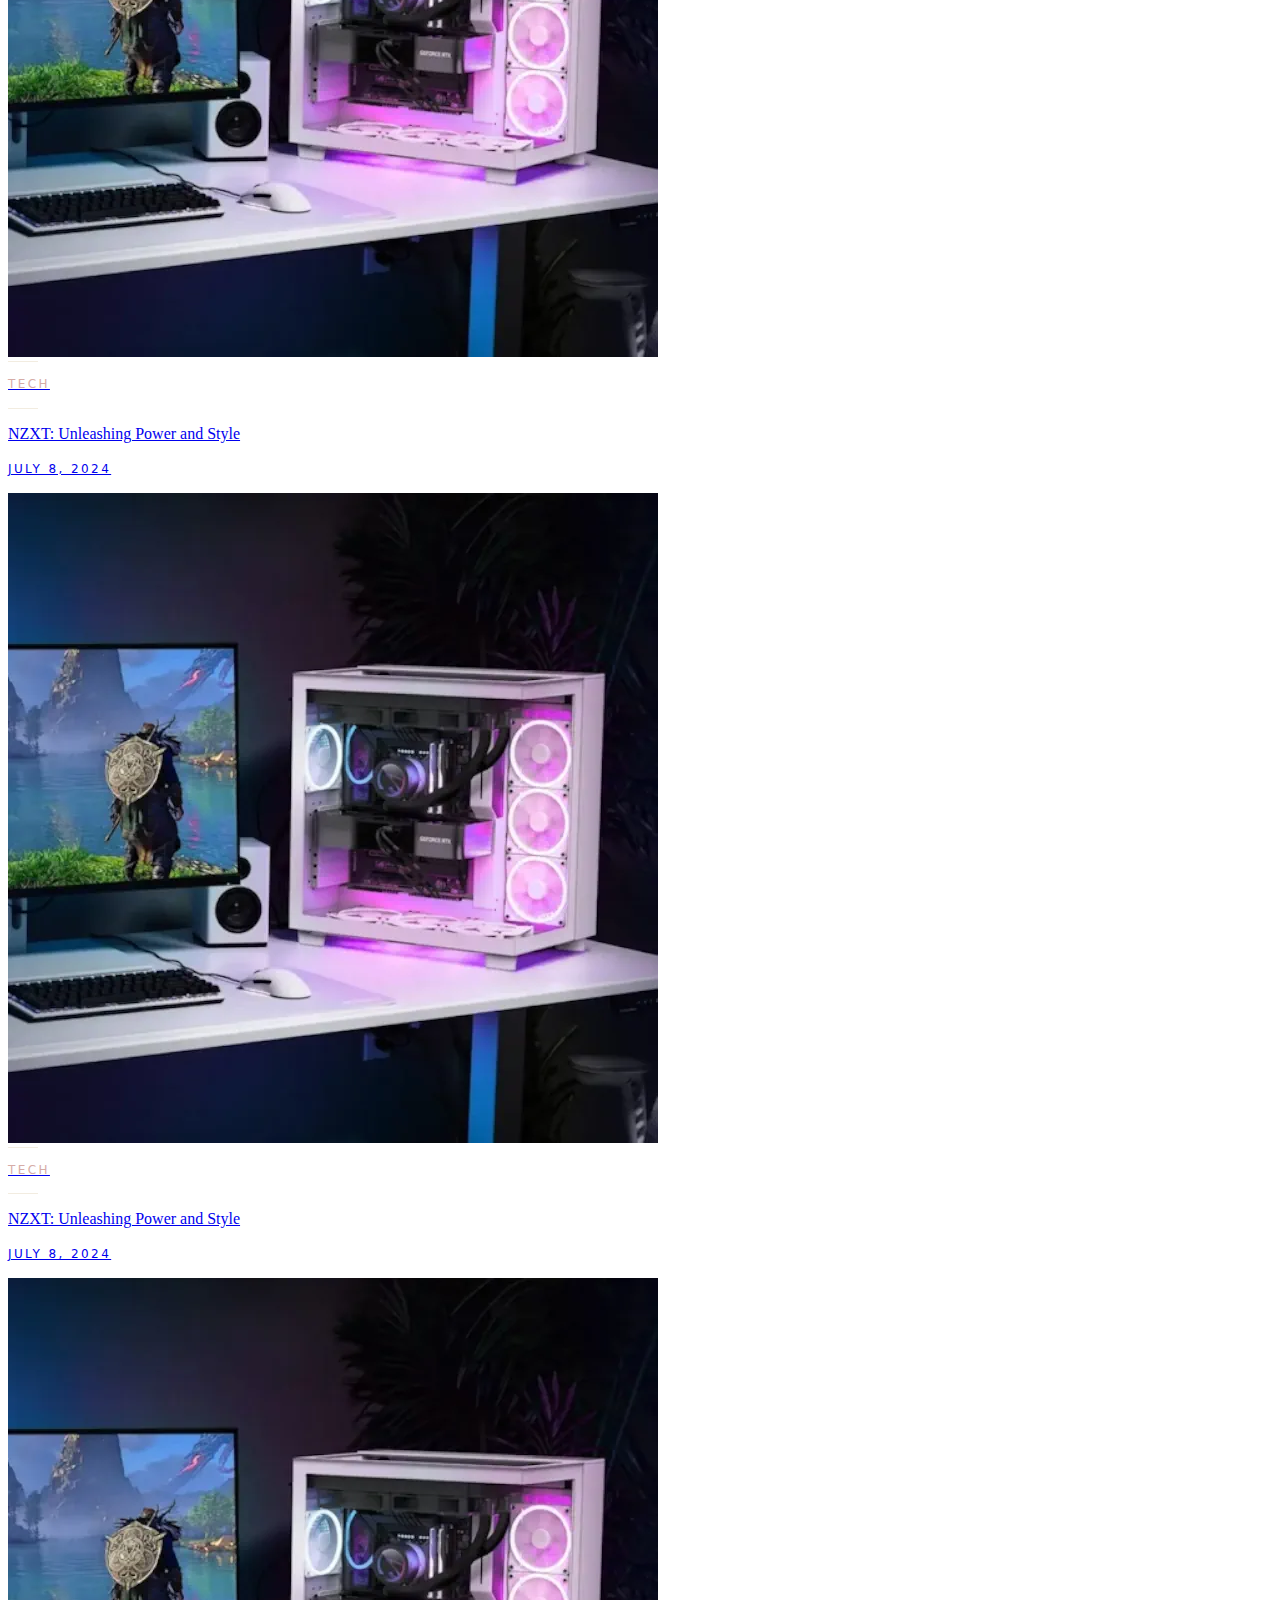
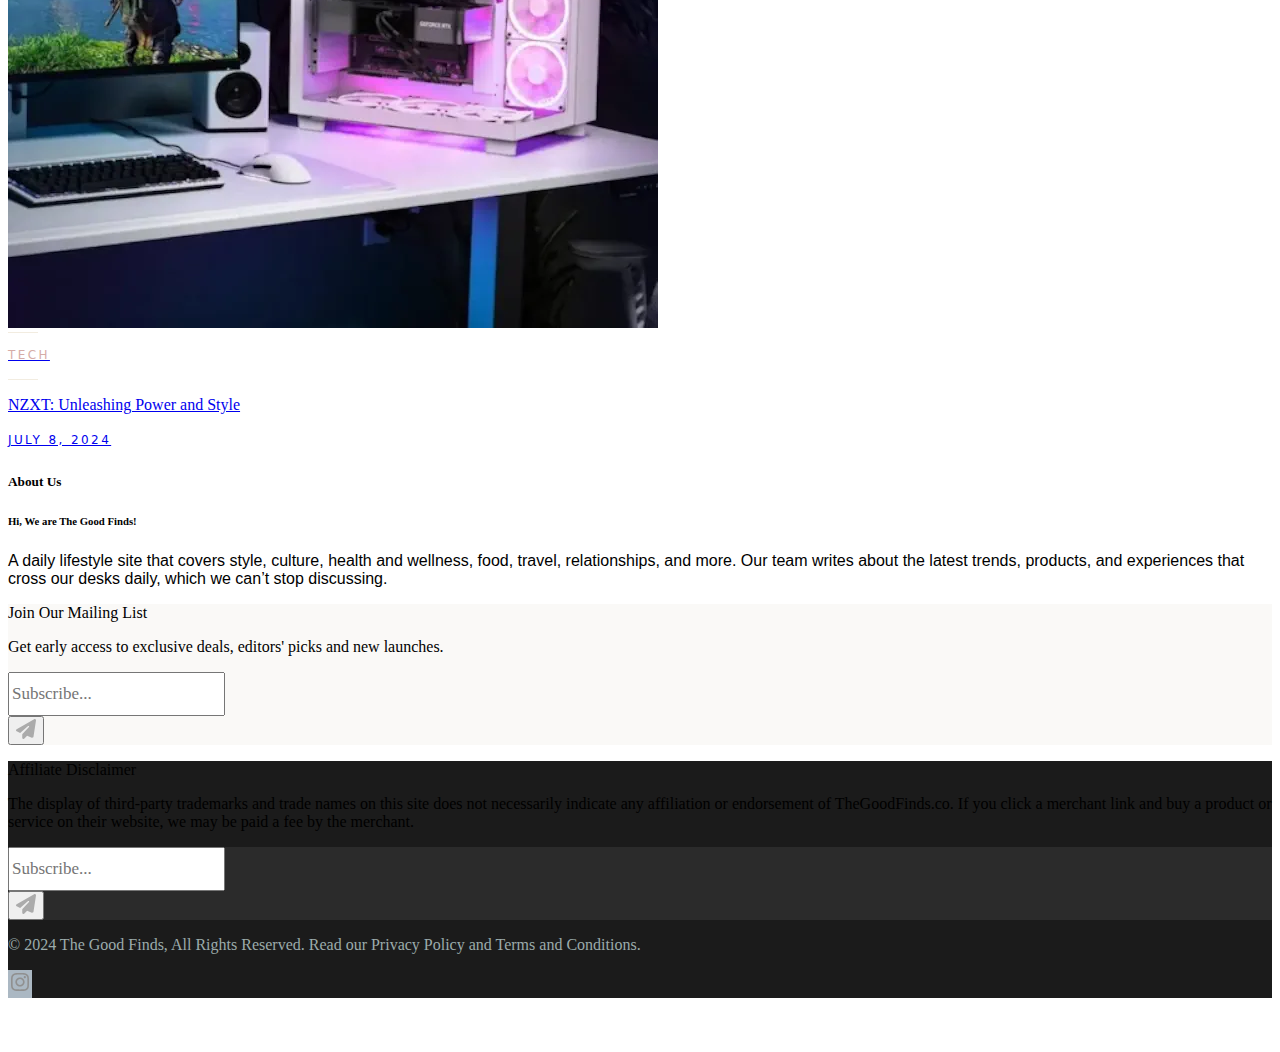
==== commit eab7e767: "F-notOptimized2" ====
--- a/index.html
+++ b/index.html
@@ -128,8 +128,7 @@
                         <ul class="splide__list">
                             <li class="main-splide splide__slide text-center">
                                 <img class="object-fit-cover" width="600px" height="250px"
-                                    src="https://thegoodfinds.co/wp-content/uploads/2023/02/Albany-Park-Sectional-e1678729182365.webp"
-                                    alt="Image 2">
+                                    src="assets/images/slider/slide.webp" alt="Image 2">
                                 <div
                                     class="position-absolute w-100 bottom-0 start-0 splide-inner-absolute d-flex flex-column justify-content-end">
                                     <div class="caption h-100 w-100 position-relative">
@@ -153,8 +152,7 @@
                             </li>
                             <li class="main-splide splide__slide text-center">
                                 <img class="object-fit-cover" width="600px" height="250px"
-                                    src="https://thegoodfinds.co/wp-content/uploads/2023/02/Albany-Park-Sectional-e1678729182365.webp"
-                                    alt="Image 2">
+                                    src="assets/images/slider/slide.webp" alt="Image 2">
                                 <div
                                     class="position-absolute w-100 bottom-0 start-0 splide-inner-absolute d-flex flex-column justify-content-end">
                                     <div class="caption h-100 w-100 position-relative">
@@ -178,8 +176,7 @@
                             </li>
                             <li class="main-splide splide__slide text-center">
                                 <img class="object-fit-cover" width="600px" height="250px"
-                                    src="https://thegoodfinds.co/wp-content/uploads/2023/02/Albany-Park-Sectional-e1678729182365.webp"
-                                    alt="Image 2">
+                                    src="assets/images/slider/slide.webp" alt="Image 2">
                                 <div
                                     class="position-absolute w-100 bottom-0 start-0 splide-inner-absolute d-flex flex-column justify-content-end">
                                     <div class="caption h-100 w-100 position-relative">
@@ -215,36 +212,42 @@
                     <h3 class="display-4 fw-light mb-4 text-center font-gara">Trending Now</h3>
                     <div class="row w-100 justify-content-center m-auto pt-2 pb-2 px-1 px-lg-5 ">
                         <div class="col-12 col-md-5">
-                            <div class="text-center px-3 px-md-0">
-                                <div>
-                                    <img class="img-fluid" src="assets/images/blogs/summer.webp" alt="">
-                                </div>
-                                <div>
-                                    <p class="text-beiger font-mono mb-1 mb-md-3">HOLIDAY SALES</p>
-                                    <p class="font-gara fs-4 px-lg-5 fw-lighter text-ellipsis-3">Sizzling Summer
-                                        Savings: Must-Have
-                                        Products to Beat the Heat
-                                        and
-                                        Stay Chic</p>
-                                    <p class="text-secondary font-mono">JULY 8, 2024</p>
-                                </div>
-                            </div>
+                            <a href="#!" class="text-decoration-none">
+                                <div class="text-center px-3 px-md-0">
+                                    <div>
+                                        <img class="img-fluid" src="assets/images/blogs/summer.webp" alt="">
+                                    </div>
+                                    <div>
+                                        <p class="text-beiger font-mono mb-1 mb-md-3">HOLIDAY SALES</p>
+                                        <p class="font-gara fs-4 px-lg-5 text-dark fw-lighter text-ellipsis-3">Sizzling
+                                            Summer
+                                            Savings: Must-Have
+                                            Products to Beat the Heat
+                                            and
+                                            Stay Chic</p>
+                                        <p class="text-secondary font-mono">JULY 8, 2024</p>
+                                    </div>
+                                </div>
+                            </a>
                         </div>
                         <div class="col-12 col-md-5">
-                            <div class="text-center px-3 px-md-0">
-                                <div>
-                                    <img class="img-fluid" src="assets/images/blogs/summer.webp" alt="">
-                                </div>
-                                <div>
-                                    <p class="text-beiger font-mono mb-1 mb-md-3">HOLIDAY SALES</p>
-                                    <p class="font-gara fs-4 px-lg-5 fw-lighter text-ellipsis-3">Sizzling Summer
-                                        Savings: Must-Have
-                                        Products to Beat the Heat
-                                        and
-                                        Stay Chic</p>
-                                    <p class="text-secondary font-mono">JULY 8, 2024</p>
-                                </div>
-                            </div>
+                            <a href="#!" class="text-decoration-none">
+                                <div class="text-center px-3 px-md-0">
+                                    <div>
+                                        <img class="img-fluid" src="assets/images/blogs/summer.webp" alt="">
+                                    </div>
+                                    <div>
+                                        <p class="text-beiger font-mono mb-1 mb-md-3">HOLIDAY SALES</p>
+                                        <p class="font-gara fs-4 px-lg-5 text-dark fw-lighter text-ellipsis-3">Sizzling
+                                            Summer
+                                            Savings: Must-Have
+                                            Products to Beat the Heat
+                                            and
+                                            Stay Chic</p>
+                                        <p class="text-secondary font-mono">JULY 8, 2024</p>
+                                    </div>
+                                </div>
+                            </a>
                         </div>
                     </div>
                 </div>
@@ -257,106 +260,118 @@
                 <h4 class="display-5 fw-light mb-md-5 text-center font-gara mb-3">The Latest Finds</h4>
                 <div class="row m-auto w-100 px-lg-5">
                     <div class="col-12 col-md-4 mb-3">
-                        <div class="text-center px-3 px-md-0">
-                            <div>
-                                <img class="img-fluid" src="assets/images/blogs/nzxt.webp" alt="bloger">
-                            </div>
-                            <div>
-                                <div class="d-flex justify-content-center align-items-center mb-1">
-                                    <div class="bg-beige mx-2" style="height:1px;width:30px;"></div>
-                                    <p class="text-beiger font-mono mb-0 text-truncate">TECH</p>
-                                    <div class="bg-beige mx-2" style="height:1px;width:30px;"></div>
-                                </div>
-                                <p class="font-gara fs-5 px-lg-2 mb-2 fw-lighter text-ellipsis-3">NZXT: Unleashing Power
-                                    and Style</p>
-                                <p class="text-secondary font-mono">JULY 8, 2024</p>
-                            </div>
-                        </div>
+                        <a href="#!" class="text-decoration-none">
+                            <div class="text-center px-3 px-md-0">
+                                <div>
+                                    <img class="img-fluid" src="assets/images/blogs/nzxt.webp" alt="bloger">
+                                </div>
+                                <div>
+                                    <div class="d-flex justify-content-center align-items-center mb-1">
+                                        <div class="bg-beige mx-2" style="height:1px;width:30px;"></div>
+                                        <p class="text-beiger font-mono mb-0 text-truncate">TECH</p>
+                                        <div class="bg-beige mx-2" style="height:1px;width:30px;"></div>
+                                    </div>
+                                    <p class="font-gara fs-5 text-dark px-lg-2 mb-2 fw-lighter text-ellipsis-3">NZXT: Unleashing Power
+                                        and Style</p>
+                                    <p class="text-secondary font-mono">JULY 8, 2024</p>
+                                </div>
+                            </div>
+                        </a>
                     </div>
                     <div class="col-12 col-md-4 mb-3">
-                        <div class="text-center px-3 px-md-0">
-                            <div>
-                                <img class="img-fluid" src="assets/images/blogs/nzxt.webp" alt="bloger">
-                            </div>
-                            <div>
-                                <div class="d-flex justify-content-center align-items-center mb-1">
-                                    <div class="bg-beige mx-2" style="height:1px;width:30px;"></div>
-                                    <p class="text-beiger font-mono mb-0 text-truncate">TECH</p>
-                                    <div class="bg-beige mx-2" style="height:1px;width:30px;"></div>
-                                </div>
-                                <p class="font-gara fs-5 px-lg-2 mb-2 fw-lighter text-ellipsis-3">NZXT: Unleashing Power
-                                    and Style</p>
-                                <p class="text-secondary font-mono">JULY 8, 2024</p>
-                            </div>
-                        </div>
+                        <a href="#!" class="text-decoration-none">
+                            <div class="text-center px-3 px-md-0">
+                                <div>
+                                    <img class="img-fluid" src="assets/images/blogs/nzxt.webp" alt="bloger">
+                                </div>
+                                <div>
+                                    <div class="d-flex justify-content-center align-items-center mb-1">
+                                        <div class="bg-beige mx-2" style="height:1px;width:30px;"></div>
+                                        <p class="text-beiger font-mono mb-0 text-truncate">TECH</p>
+                                        <div class="bg-beige mx-2" style="height:1px;width:30px;"></div>
+                                    </div>
+                                    <p class="font-gara fs-5 text-dark px-lg-2 mb-2 fw-lighter text-ellipsis-3">NZXT: Unleashing Power
+                                        and Style</p>
+                                    <p class="text-secondary font-mono">JULY 8, 2024</p>
+                                </div>
+                            </div>
+                        </a>
                     </div>
                     <div class="col-12 col-md-4 mb-3">
-                        <div class="text-center px-3 px-md-0">
-                            <div>
-                                <img class="img-fluid" src="assets/images/blogs/nzxt.webp" alt="bloger">
-                            </div>
-                            <div>
-                                <div class="d-flex justify-content-center align-items-center mb-1">
-                                    <div class="bg-beige mx-2" style="height:1px;width:30px;"></div>
-                                    <p class="text-beiger font-mono mb-0 text-truncate">TECH</p>
-                                    <div class="bg-beige mx-2" style="height:1px;width:30px;"></div>
-                                </div>
-                                <p class="font-gara fs-5 px-lg-2 mb-2 fw-lighter text-ellipsis-3">NZXT: Unleashing Power
-                                    and Style</p>
-                                <p class="text-secondary font-mono">JULY 8, 2024</p>
-                            </div>
-                        </div>
+                        <a href="#!" class="text-decoration-none">
+                            <div class="text-center px-3 px-md-0">
+                                <div>
+                                    <img class="img-fluid" src="assets/images/blogs/nzxt.webp" alt="bloger">
+                                </div>
+                                <div>
+                                    <div class="d-flex justify-content-center align-items-center mb-1">
+                                        <div class="bg-beige mx-2" style="height:1px;width:30px;"></div>
+                                        <p class="text-beiger font-mono mb-0 text-truncate">TECH</p>
+                                        <div class="bg-beige mx-2" style="height:1px;width:30px;"></div>
+                                    </div>
+                                    <p class="font-gara fs-5 text-dark px-lg-2 mb-2 fw-lighter text-ellipsis-3">NZXT: Unleashing Power
+                                        and Style</p>
+                                    <p class="text-secondary font-mono">JULY 8, 2024</p>
+                                </div>
+                            </div>
+                        </a>
                     </div>
                     <div class="col-12 col-md-4 mb-3">
-                        <div class="text-center px-3 px-md-0">
-                            <div>
-                                <img class="img-fluid" src="assets/images/blogs/nzxt.webp" alt="bloger">
-                            </div>
-                            <div>
-                                <div class="d-flex justify-content-center align-items-center mb-1">
-                                    <div class="bg-beige mx-2" style="height:1px;width:30px;"></div>
-                                    <p class="text-beiger font-mono mb-0 text-truncate">TECH</p>
-                                    <div class="bg-beige mx-2" style="height:1px;width:30px;"></div>
-                                </div>
-                                <p class="font-gara fs-5 px-lg-2 mb-2 fw-lighter text-ellipsis-3">NZXT: Unleashing Power
-                                    and Style</p>
-                                <p class="text-secondary font-mono">JULY 8, 2024</p>
-                            </div>
-                        </div>
+                        <a href="#!" class="text-decoration-none">
+                            <div class="text-center px-3 px-md-0">
+                                <div>
+                                    <img class="img-fluid" src="assets/images/blogs/nzxt.webp" alt="bloger">
+                                </div>
+                                <div>
+                                    <div class="d-flex justify-content-center align-items-center mb-1">
+                                        <div class="bg-beige mx-2" style="height:1px;width:30px;"></div>
+                                        <p class="text-beiger font-mono mb-0 text-truncate">TECH</p>
+                                        <div class="bg-beige mx-2" style="height:1px;width:30px;"></div>
+                                    </div>
+                                    <p class="font-gara fs-5 text-dark px-lg-2 mb-2 fw-lighter text-ellipsis-3">NZXT: Unleashing Power
+                                        and Style</p>
+                                    <p class="text-secondary font-mono">JULY 8, 2024</p>
+                                </div>
+                            </div>
+                        </a>
                     </div>
                     <div class="col-12 col-md-4 mb-3">
-                        <div class="text-center px-3 px-md-0">
-                            <div>
-                                <img class="img-fluid" src="assets/images/blogs/nzxt.webp" alt="bloger">
-                            </div>
-                            <div>
-                                <div class="d-flex justify-content-center align-items-center mb-1">
-                                    <div class="bg-beige mx-2" style="height:1px;width:30px;"></div>
-                                    <p class="text-beiger font-mono mb-0 text-truncate">TECH</p>
-                                    <div class="bg-beige mx-2" style="height:1px;width:30px;"></div>
-                                </div>
-                                <p class="font-gara fs-5 px-lg-2 mb-2 fw-lighter text-ellipsis-3">NZXT: Unleashing Power
-                                    and Style</p>
-                                <p class="text-secondary font-mono">JULY 8, 2024</p>
-                            </div>
-                        </div>
+                        <a href="#!" class="text-decoration-none">
+                            <div class="text-center px-3 px-md-0">
+                                <div>
+                                    <img class="img-fluid" src="assets/images/blogs/nzxt.webp" alt="bloger">
+                                </div>
+                                <div>
+                                    <div class="d-flex justify-content-center align-items-center mb-1">
+                                        <div class="bg-beige mx-2" style="height:1px;width:30px;"></div>
+                                        <p class="text-beiger font-mono mb-0 text-truncate">TECH</p>
+                                        <div class="bg-beige mx-2" style="height:1px;width:30px;"></div>
+                                    </div>
+                                    <p class="font-gara fs-5 text-dark px-lg-2 mb-2 fw-lighter text-ellipsis-3">NZXT: Unleashing Power
+                                        and Style</p>
+                                    <p class="text-secondary font-mono">JULY 8, 2024</p>
+                                </div>
+                            </div>
+                        </a>
                     </div>
                     <div class="col-12 col-md-4 mb-3">
-                        <div class="text-center px-3 px-md-0">
-                            <div>
-                                <img class="img-fluid" src="assets/images/blogs/nzxt.webp" alt="bloger">
-                            </div>
-                            <div>
-                                <div class="d-flex justify-content-center align-items-center mb-1">
-                                    <div class="bg-beige mx-2" style="height:1px;width:30px;"></div>
-                                    <p class="text-beiger font-mono mb-0 text-truncate">TECH</p>
-                                    <div class="bg-beige mx-2" style="height:1px;width:30px;"></div>
-                                </div>
-                                <p class="font-gara fs-5 px-lg-2 mb-2 fw-lighter text-ellipsis-3">NZXT: Unleashing Power
-                                    and Style</p>
-                                <p class="text-secondary font-mono">JULY 8, 2024</p>
-                            </div>
-                        </div>
+                        <a href="#!" class="text-decoration-none">
+                            <div class="text-center px-3 px-md-0">
+                                <div>
+                                    <img class="img-fluid" src="assets/images/blogs/nzxt.webp" alt="bloger">
+                                </div>
+                                <div>
+                                    <div class="d-flex justify-content-center align-items-center mb-1">
+                                        <div class="bg-beige mx-2" style="height:1px;width:30px;"></div>
+                                        <p class="text-beiger font-mono mb-0 text-truncate">TECH</p>
+                                        <div class="bg-beige mx-2" style="height:1px;width:30px;"></div>
+                                    </div>
+                                    <p class="font-gara fs-5 text-dark px-lg-2 mb-2 fw-lighter text-ellipsis-3">NZXT: Unleashing Power
+                                        and Style</p>
+                                    <p class="text-secondary font-mono">JULY 8, 2024</p>
+                                </div>
+                            </div>
+                        </a>
                     </div>
                 </div>
             </div>
--- a/assets/css/style.css
+++ b/assets/css/style.css
@@ -1,22 +1,59 @@
 /* *{
 
 } */
-
+/* VARS */
+:root {
+  --cardbordercolor: #d78c29;
+  --cardbgtag: #f9f3ea;
+  --blueish: #344a9a;
+  --blueishtext: #5878ee;
+  --pinkish: #aa0f6d;
+  --customgrey: #616161;
+}
+/* VARS */
 /* DEFAULT CLASSES */
+::selection {
+  color: white;
+  background: #cfac9f;
+}
+::-moz-selection {
+  color: white;
+  background: #cfac9f;
+}
+
 body {
-  font-family: Arial, sans-serif;
+  font-family: Albert-Sans, sans-serif;
   min-height: 100vh;
   /* min-width: 100vw; */
 }
 main {
   margin-top: 100px;
 }
+.w-fit-content {
+  width: fit-content !important;
+}
 .bg-beige {
   background: #f2ece0;
 }
+.accordion-button::after {
+  margin-left: 0 !important;
+}
+.text-grey {
+  color: var(--customgrey);
+}
+.bg-grey {
+  background:  #F5F7FC;
+}
 .text-beiger {
   color: #d6aca7;
 }
+.px-20px{
+  padding-left: 20px;
+  padding-right: 20px;
+}
+.lh--sm {
+  line-height: 10px;
+}
 .outline-none {
   outline: none !important;
 }
@@ -29,11 +66,38 @@
 .pointer {
   cursor: pointer;
 }
+.text-base {
+  color: rgb(50, 55, 56, 1) !important;
+}
+.text-smallgrey {
+  color: rgb(114 117 116);
+}
+.fs-11px {
+  font-size: 11px;
+}
 .fs-12px {
   font-size: 12px;
 }
+.fs-13px {
+  font-size: 13px;
+}
 .fs-14px {
-  font-size: 12px;
+  font-size: 14px;
+}
+.fs-16px {
+  font-size: 16px;
+}
+.fs-19px {
+  font-size: 19px;
+}
+.fs-21px {
+  font-size: 21px;
+}
+.fs-27px {
+  font-size: 27px;
+}
+.fw-kindabold {
+  font-weight: 550;
 }
 .font-gara {
   font-family: "Cormorant Garamond";
@@ -55,6 +119,9 @@
   overflow: hidden !important;
   text-overflow: ellipsis !important;
   display: -webkit-box !important;
+}
+.x-small {
+  font-size: x-small !important;
 }
 /* DEFAULT CLASSES */
 /* --------------------------------------------- */
@@ -115,7 +182,7 @@
   font-weight: 500;
 }
 .navbar-insta {
-  transition: transform 0.3s ease;
+  transition: transform 0.7s ease;
 }
 .navbar-input {
   transition: all 0.2s ease;
@@ -337,6 +404,135 @@
 }
 /* CATEGORY SINGLE */
 /* --------------------------------------------- */
-/* --------------------------------------------- */
-/* --------------------------------------------- */
-/* --------------------------------------------- */
+/* BLOG SINGLE */
+.card-main {
+  border: 1px solid var(--cardbordercolor);
+}
+.card-inner {
+  height: 158px;
+}
+.card-imger {
+  width: 145px;
+  height: 98px;
+  object-position: center center;
+  object-fit: cover;
+}
+@media screen and (max-width: 767px) {
+  .card-inner {
+    height: auto;
+  }
+  .card-main {
+    width: 430px;
+  }
+}
+@media screen and (max-width: 482px) {
+  .card-main {
+    width: 100%;
+  }
+  .card-imger {
+    width: 100%;
+  }
+}
+.card-tagline {
+  border: 1px dashed var(--cardbordercolor);
+  background: var(--cardbgtag);
+}
+.rater {
+  font-family: "Gill Sans", "Gill Sans MT", Calibri, "Trebuchet MS", sans-serif;
+}
+.card-btn {
+  background-color: var(--blueish);
+  width: 170px;
+  height: 40px;
+  box-shadow: 3px 3px 5px rgba(128, 128, 128, 0.521) !important;
+}
+.card-btn:hover {
+  background-color: #3b55b1;
+  box-shadow: -3px 3px 10px rgba(128, 128, 128, 0.521) !important;
+}
+.card-btn:active {
+  filter: brightness(0.8);
+  background-color: #3b55b1 !important;
+  box-shadow: none !important;
+}
+@media screen and (max-width: 420px) {
+  .card-btn {
+    width: 110px;
+    height: 35px;
+    font-size: 12px;
+  }
+  .under-btn > a > p {
+    font-size: 12px;
+  }
+}
+.under-btn {
+  color: var(--blueishtext);
+  /* font-family: ; */
+}
+.bg-pinkish {
+  background: var(--pinkish);
+}
+.popular-div {
+  border-radius: 0px 0px 14px 14px;
+}
+@media (min-width: 768px) {
+  .popular-div {
+    border-radius: 12px 0px 12px 0px;
+  }
+}
+.gaper{
+  gap: 38px;
+}
+@media (max-width: 400px) {
+  .gaper{
+    gap: 8px;
+  }
+
+}
+
+/* BLOG SINGLE */
+
+/* --------------------------------------------- */
+/* CATEGORY SINGLE */
+.star-rating {
+  /* padding: 0 0.2em; */
+  width: 5em;
+}
+
+.star-rating label {
+  color: #ccc;
+  cursor: pointer;
+}
+
+.star-rating :checked ~ label {
+  color: #f90;
+}
+
+.star-rating label:hover,
+.star-rating label:hover ~ label {
+  color: #fc0;
+}
+.sharer-child1 {
+  opacity: 0;
+  transform: translateX(15px);
+  transition: all 0.6s cubic-bezier(0.645, 0.045, 0.355, 1);
+}
+.sharer-child2 {
+  pointer-events: none;
+  transition: all 0.6s cubic-bezier(0.645, 0.045, 0.355, 1);
+}
+.sharer-parent:hover {
+  .sharer-child1 {
+    transform: translateX(0);
+    opacity: 1 !important;
+  }
+}
+.sharer-parent:hover {
+  .sharer-child2 {
+    opacity: 0;
+  }
+}
+/* CATEGORY SINGLE */
+
+/* --------------------------------------------- */
+/* --------------------------------------------- */
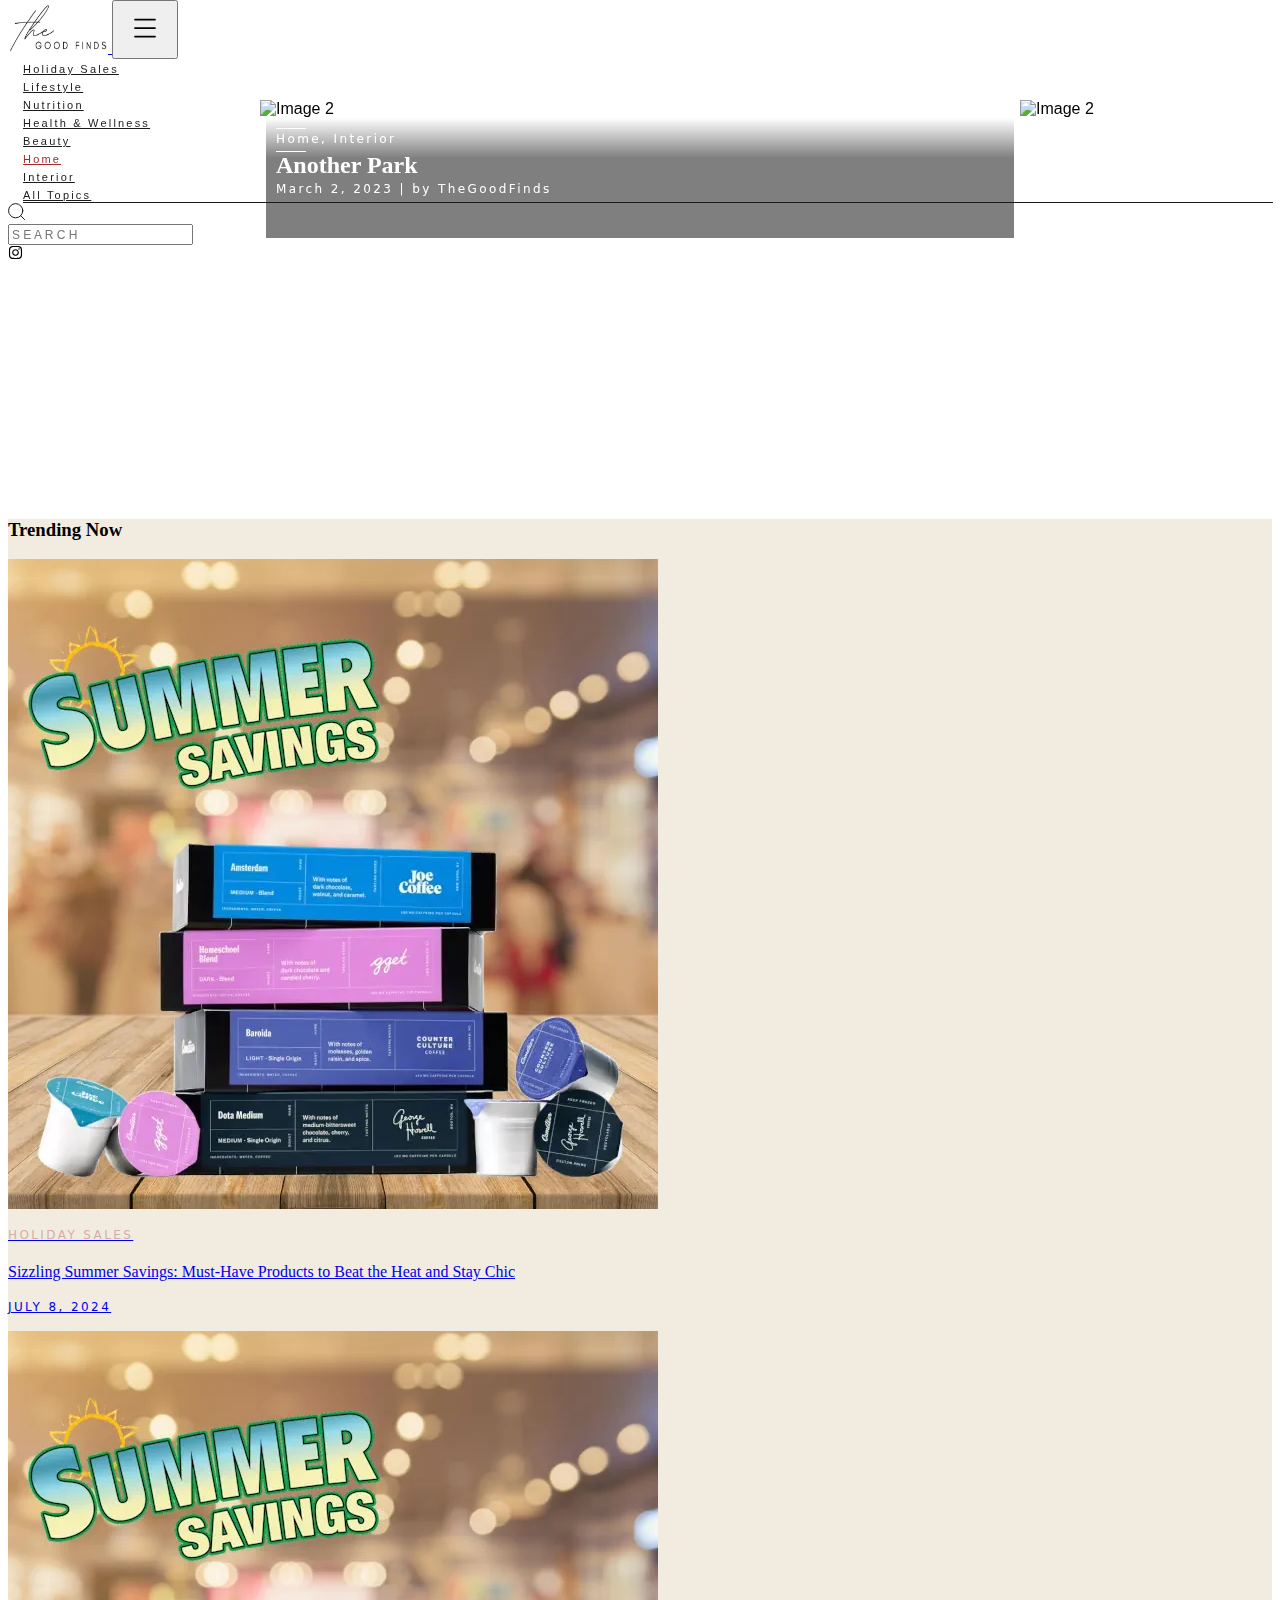
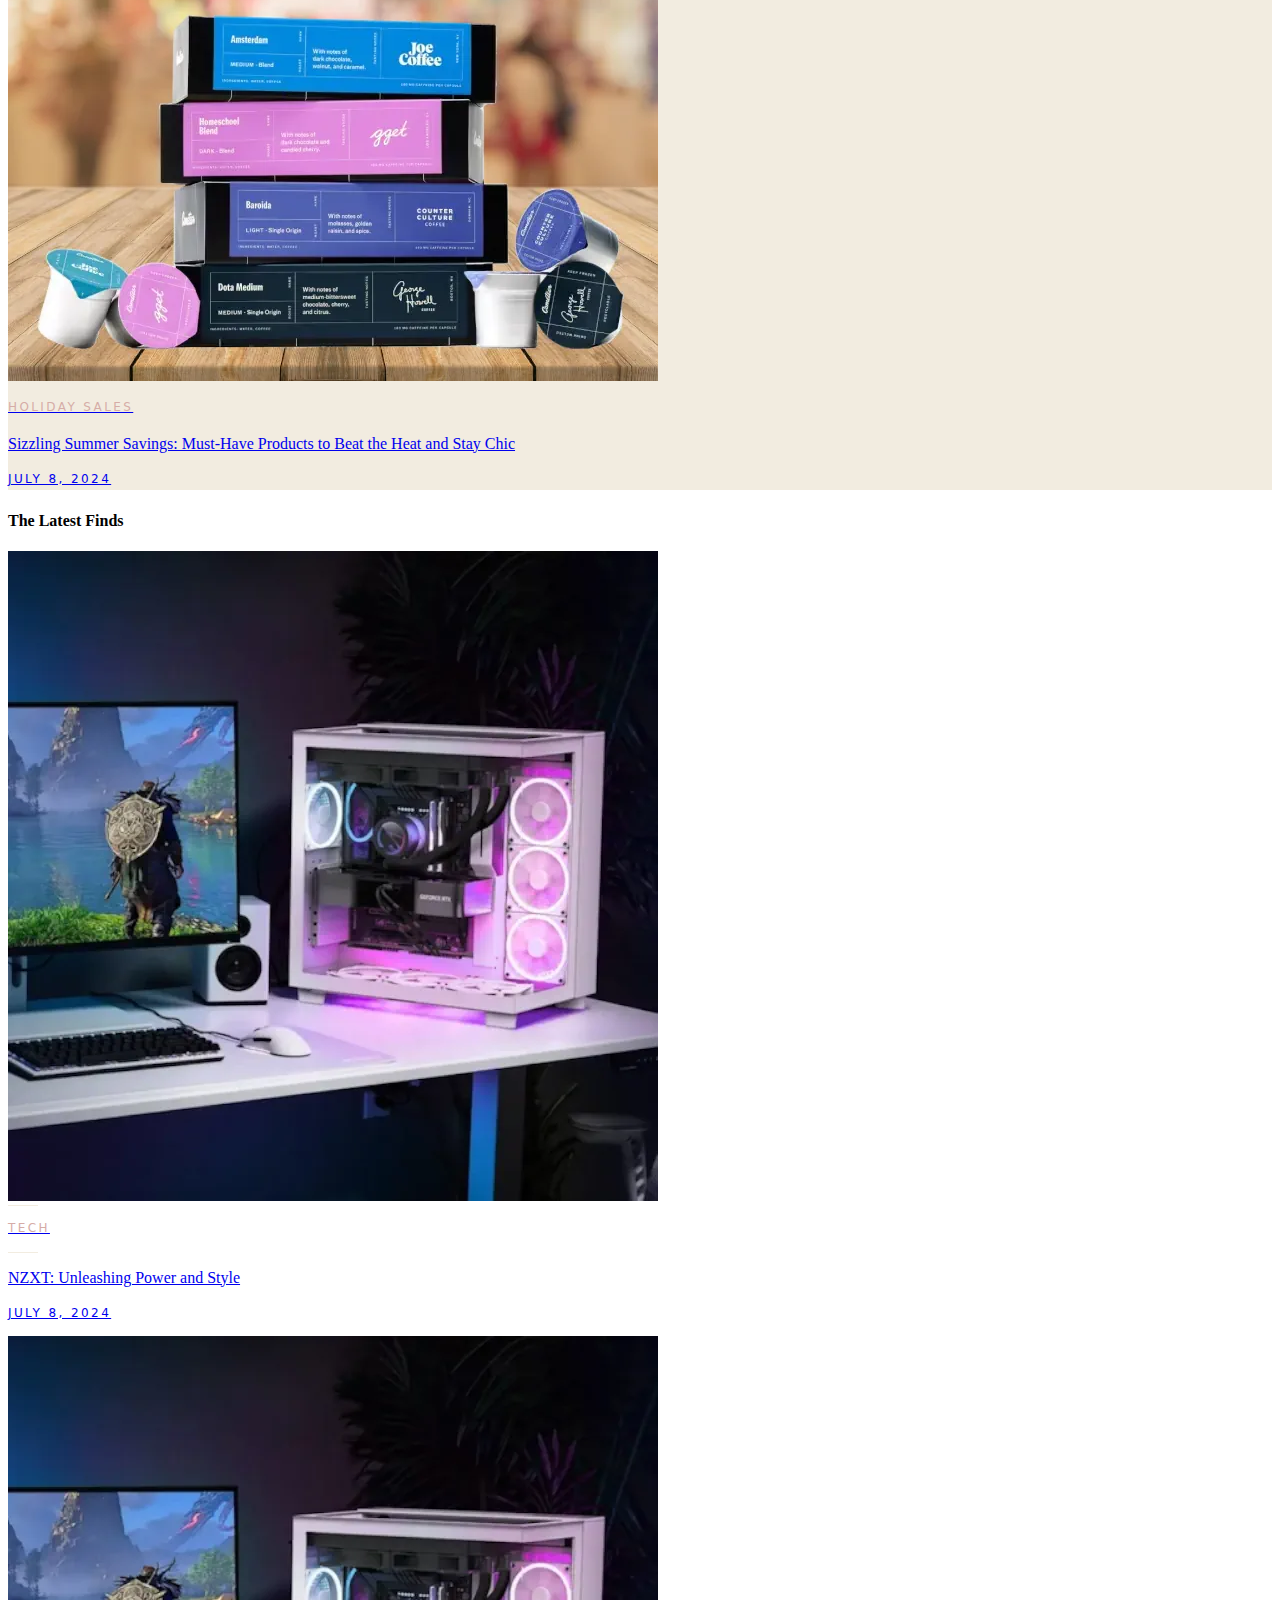
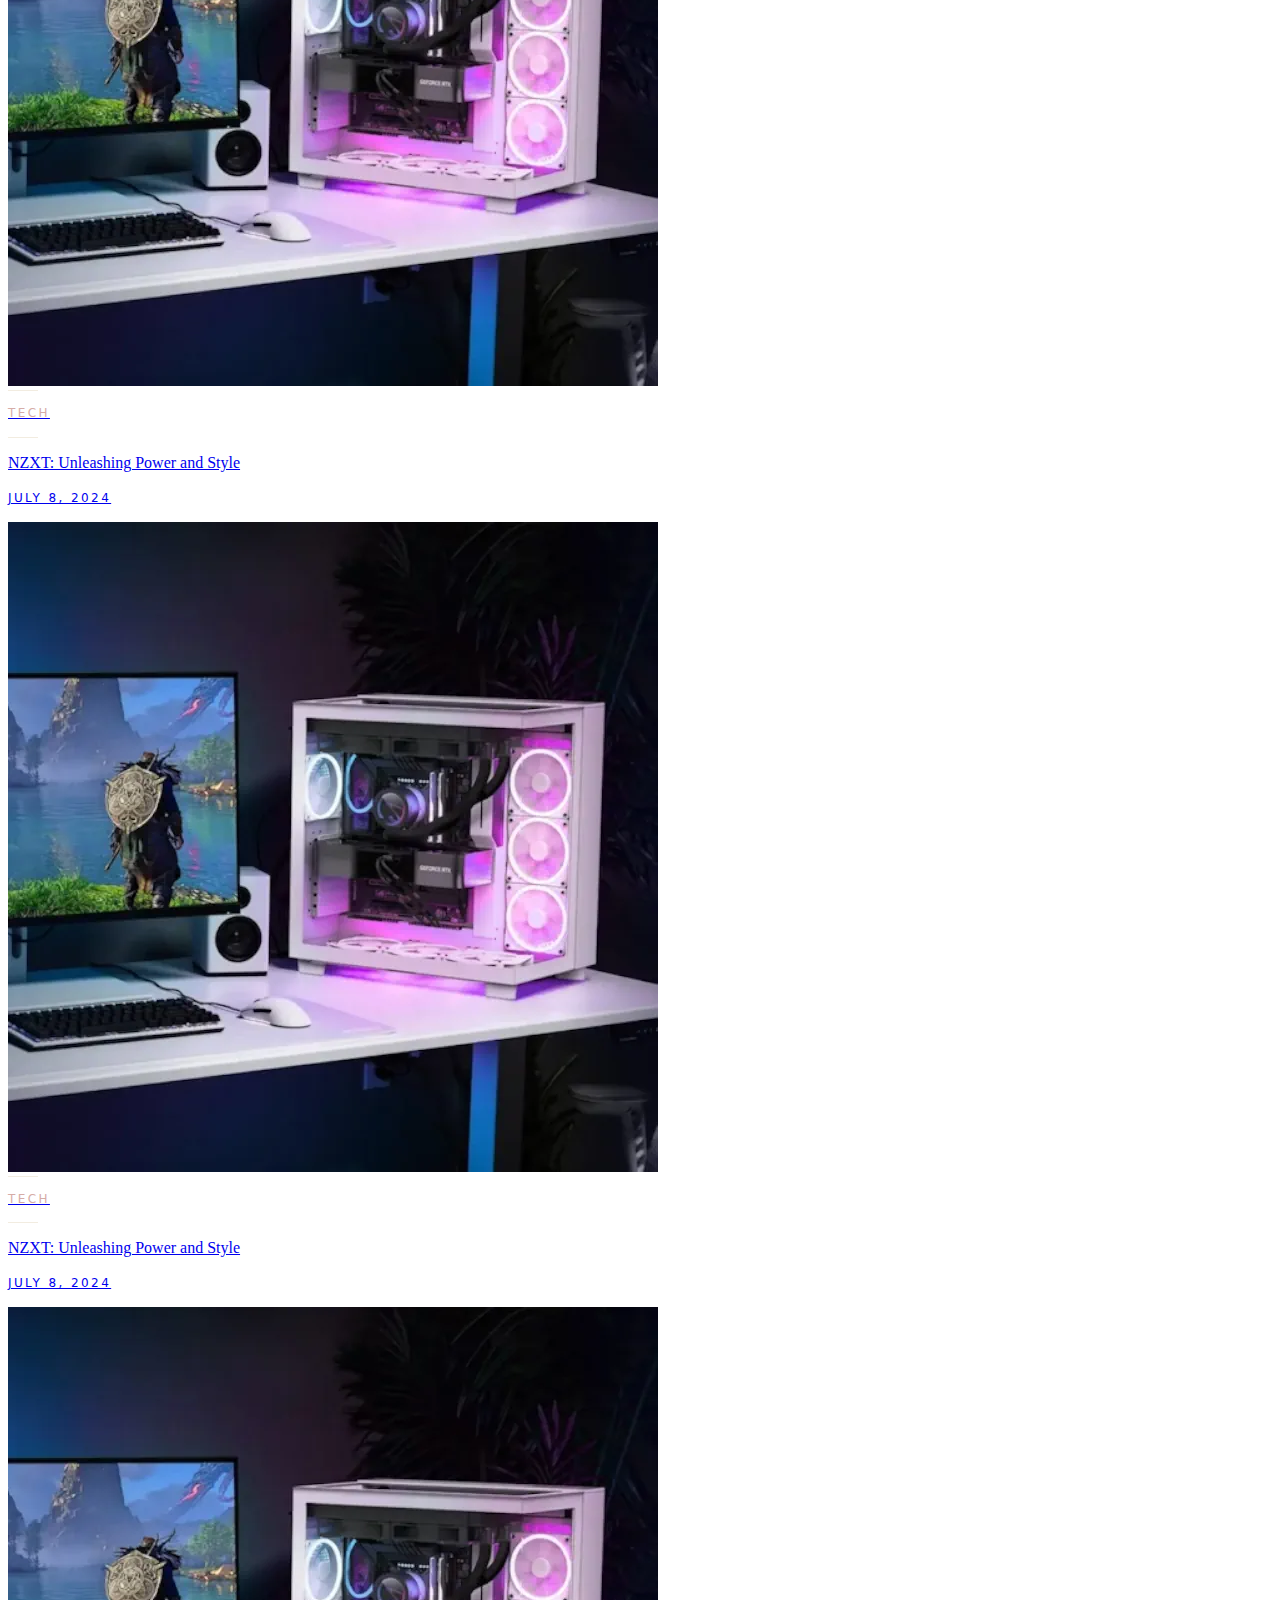
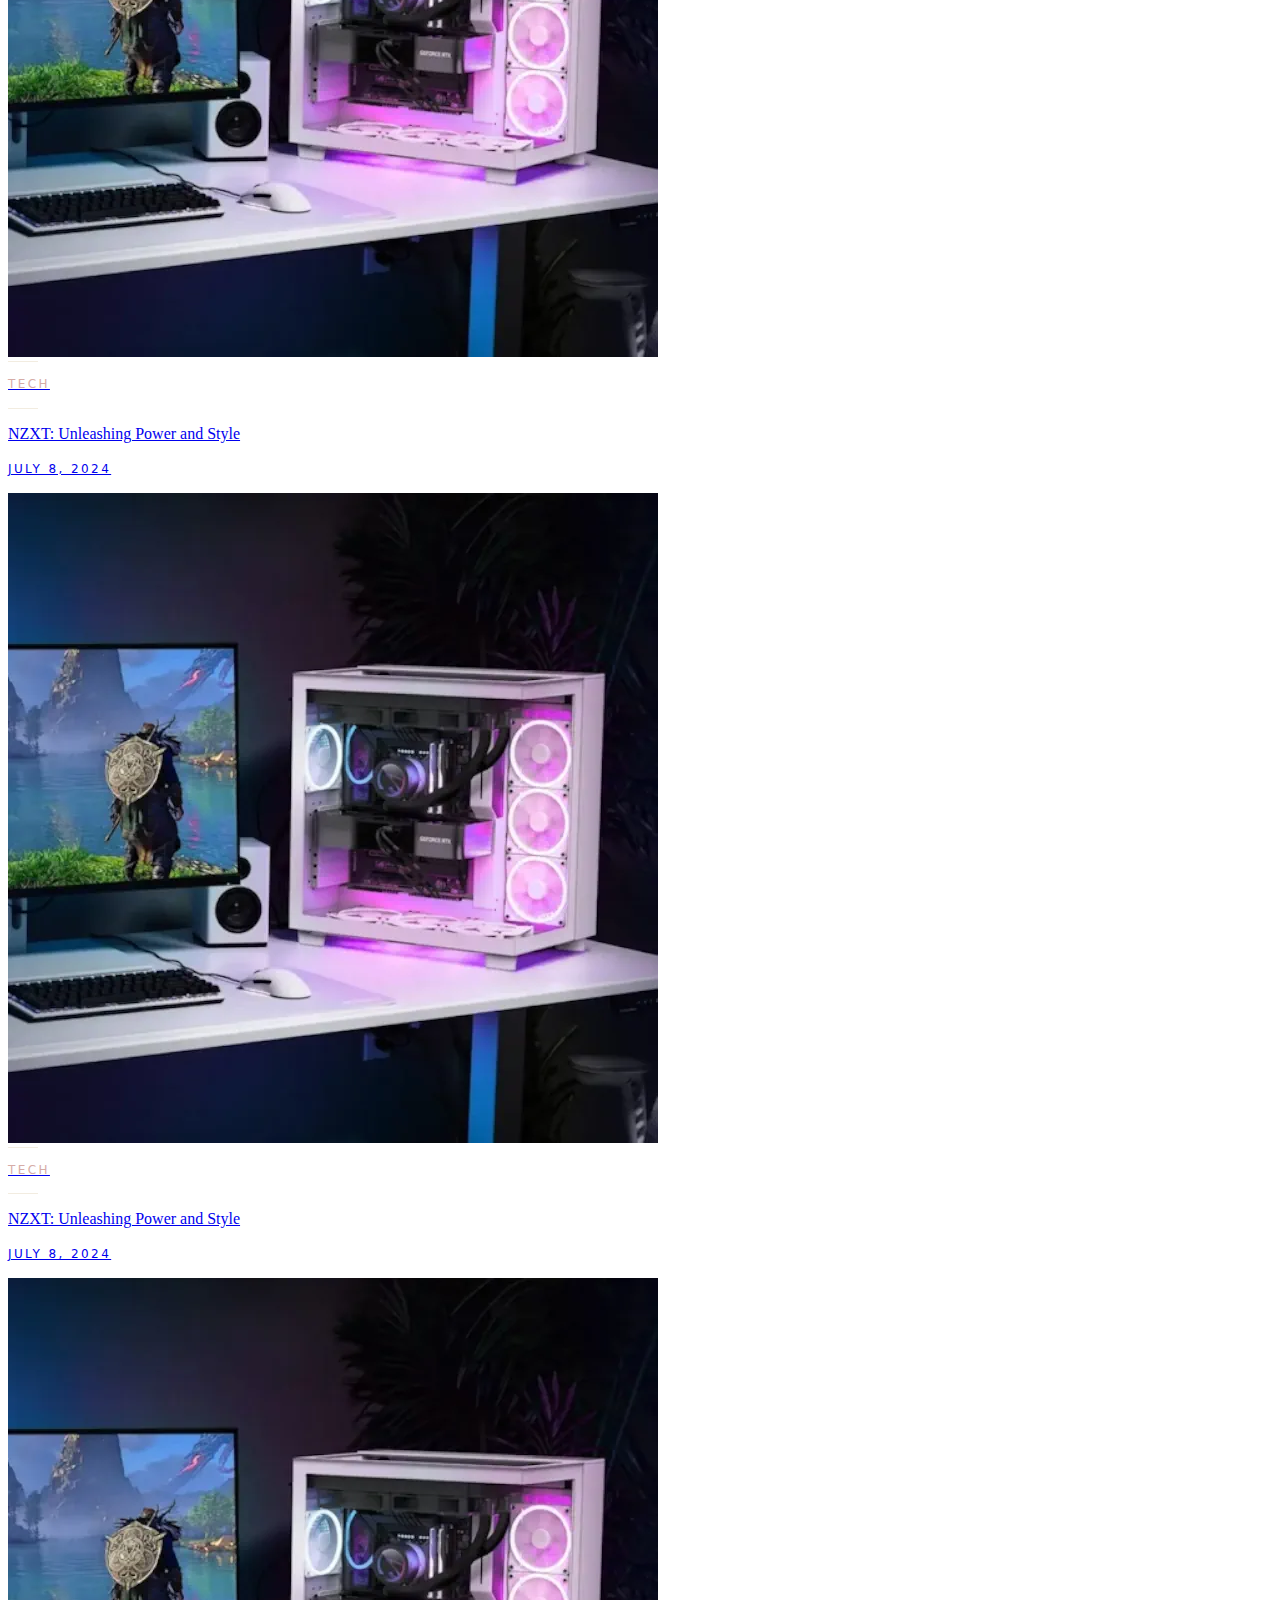
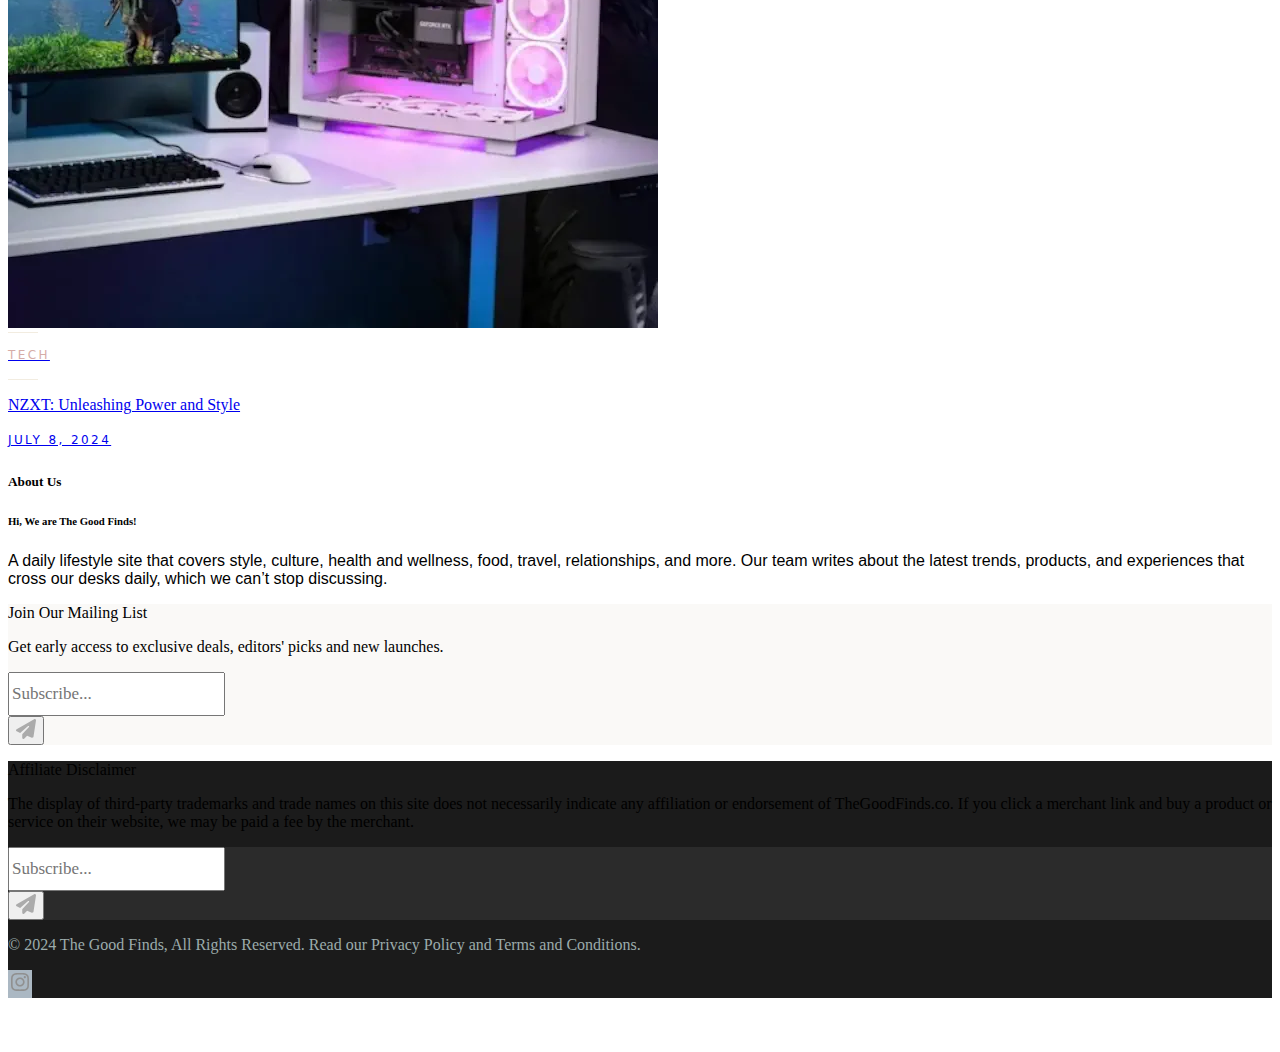
==== commit d54af8e1: "F-notOptimizedNAVBAR" ====
--- a/index.html
+++ b/index.html
@@ -69,8 +69,8 @@
                                     Beauty
                                 </a>
                             </li>
-                            <li class="menu-item position-relative pointer mx-2 mx-xxl-3 align-content-center">
-                                <a href="/" class="text-decoration-none text-uppercase">
+                            <li class="menu-item position-relative pointer mx-2 mx-xxl-3 align-content-center  active-menu-item">
+                                <a href="/" class="text-decoration-none text-uppercase ">
                                     Home
                                 </a>
                             </li>
--- a/assets/css/style.css
+++ b/assets/css/style.css
@@ -96,6 +96,9 @@
 .fs-27px {
   font-size: 27px;
 }
+.fs-32px {
+  font-size: 32px;
+}
 .fw-kindabold {
   font-weight: 550;
 }
@@ -113,6 +116,13 @@
 .font-mont {
   font-family: Montserrat;
 }
+.text-ellipsis-2 {
+  -webkit-line-clamp: 2 !important;
+  -webkit-box-orient: vertical !important;
+  overflow: hidden !important;
+  text-overflow: ellipsis !important;
+  display: -webkit-box !important;
+}
 .text-ellipsis-3 {
   -webkit-line-clamp: 3 !important;
   -webkit-box-orient: vertical !important;
@@ -126,6 +136,23 @@
 /* DEFAULT CLASSES */
 /* --------------------------------------------- */
 /* NAVBAR */
+.menu-item.active-menu-item > a {
+  color: brown; /* Optional: Highlight the active menu item */
+}
+.underline {
+  position: absolute;
+  bottom: 0;
+  height: 1px;
+  background-color: #1b1b1b;
+  width: 0;
+  transition: 0.5s ease;
+  transform: translateX(0);
+}
+
+.menu-item.active-menu-item ~ .underline {
+  width: 100%; /* Adjust the width or style as needed */
+  left: 0; /* Adjust positioning as needed */
+}
 
 .navbar {
   position: fixed;
